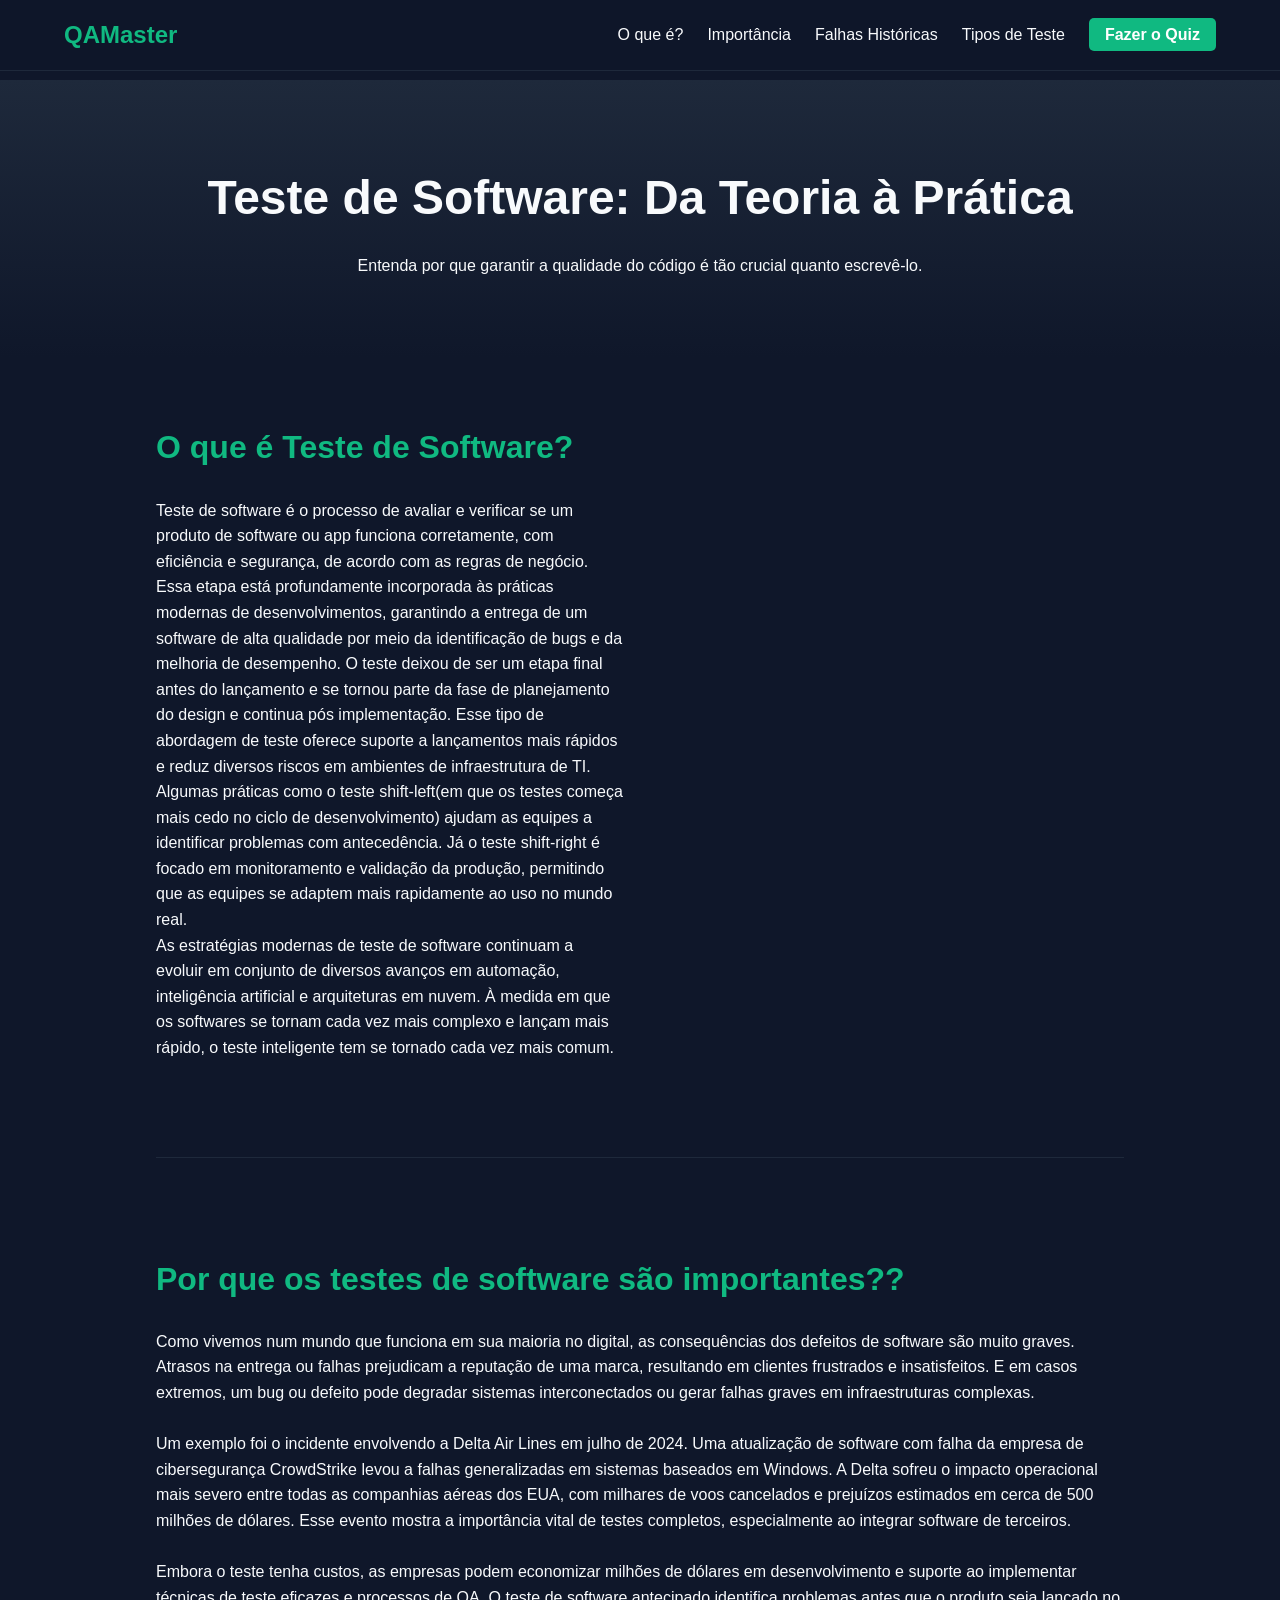
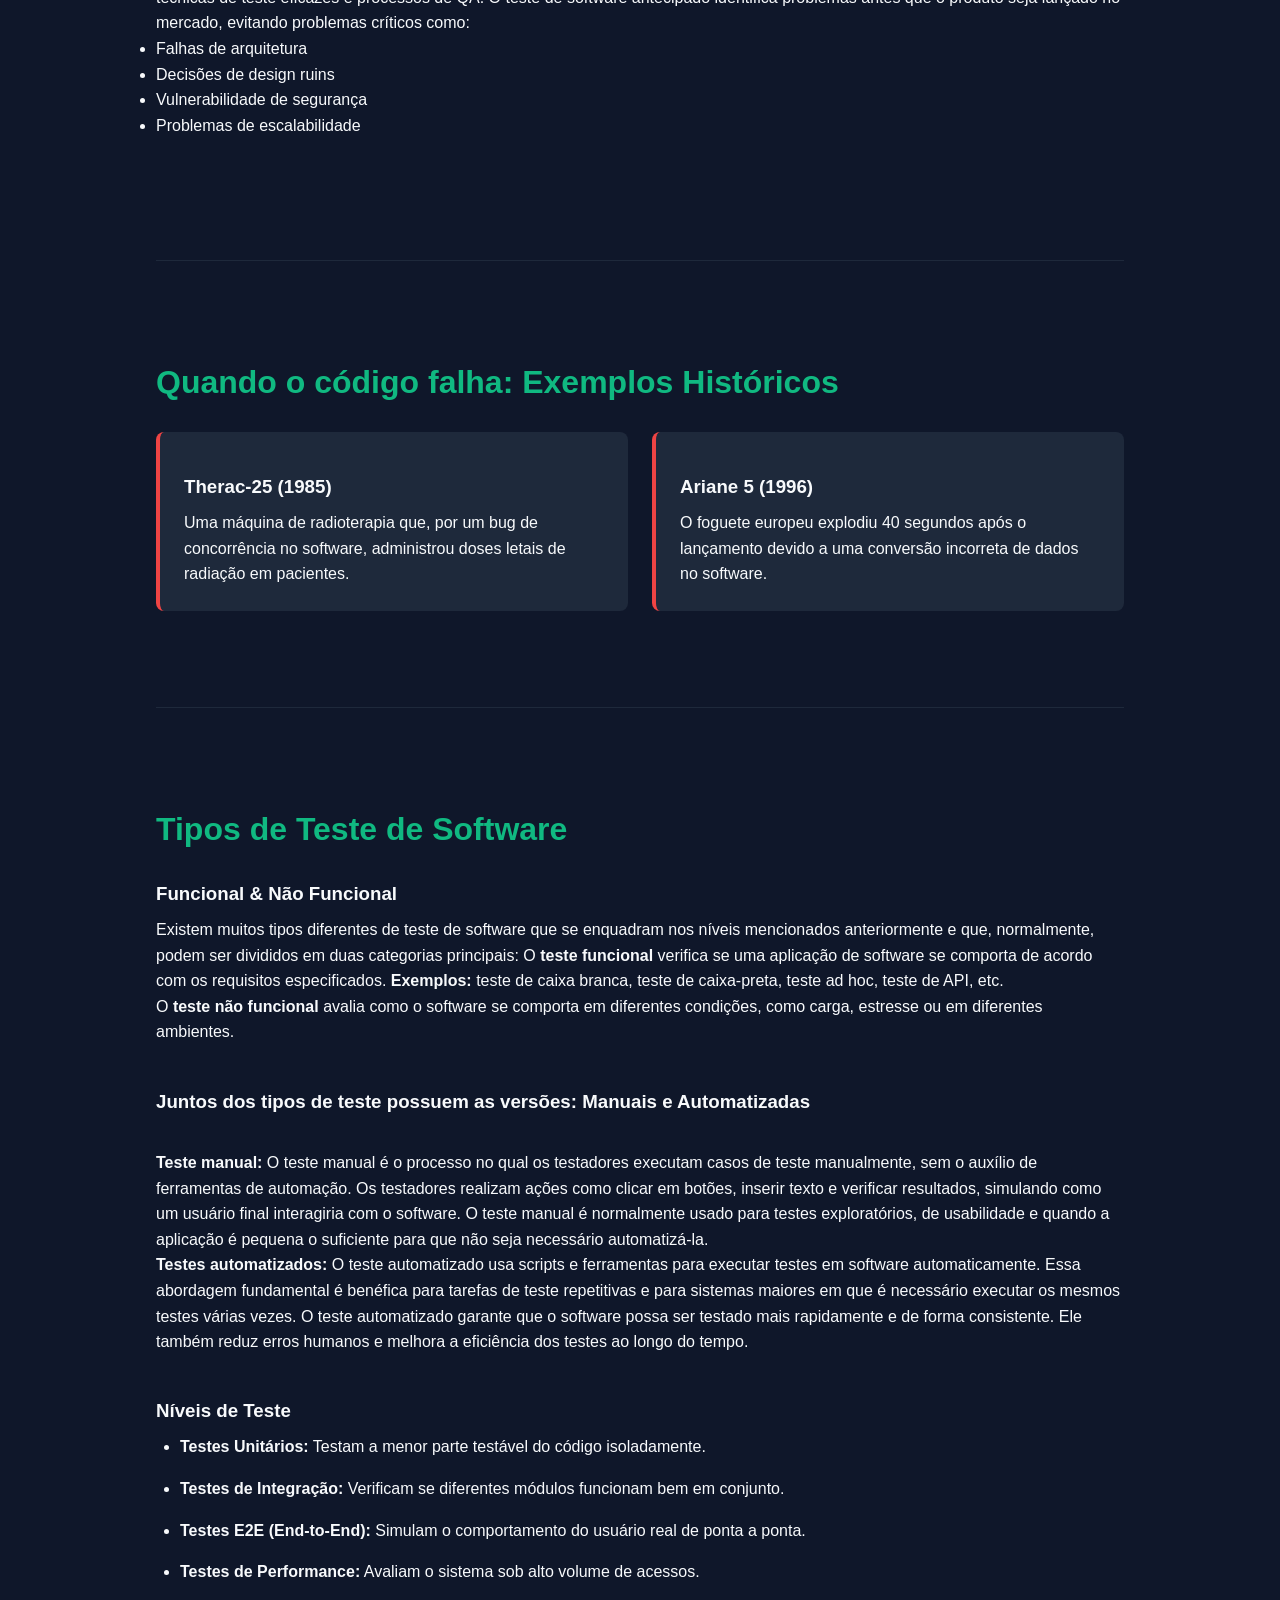
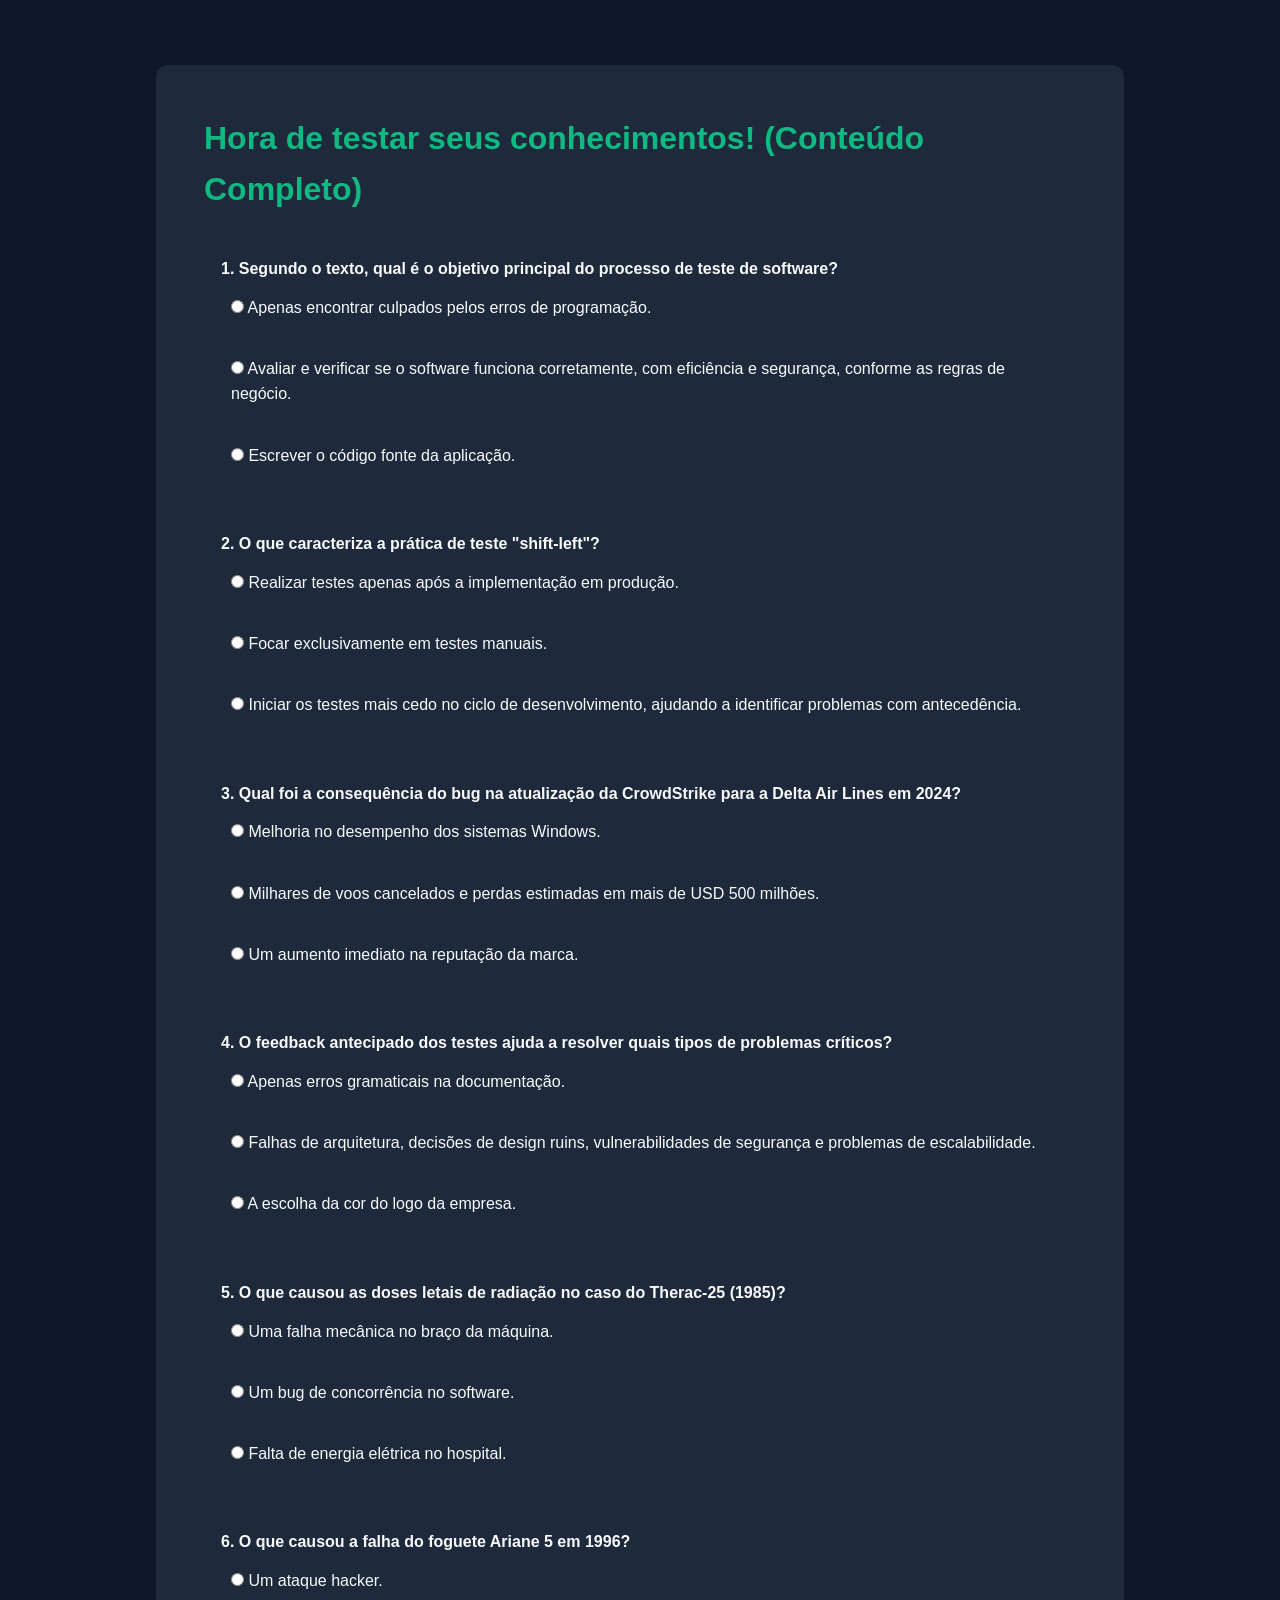
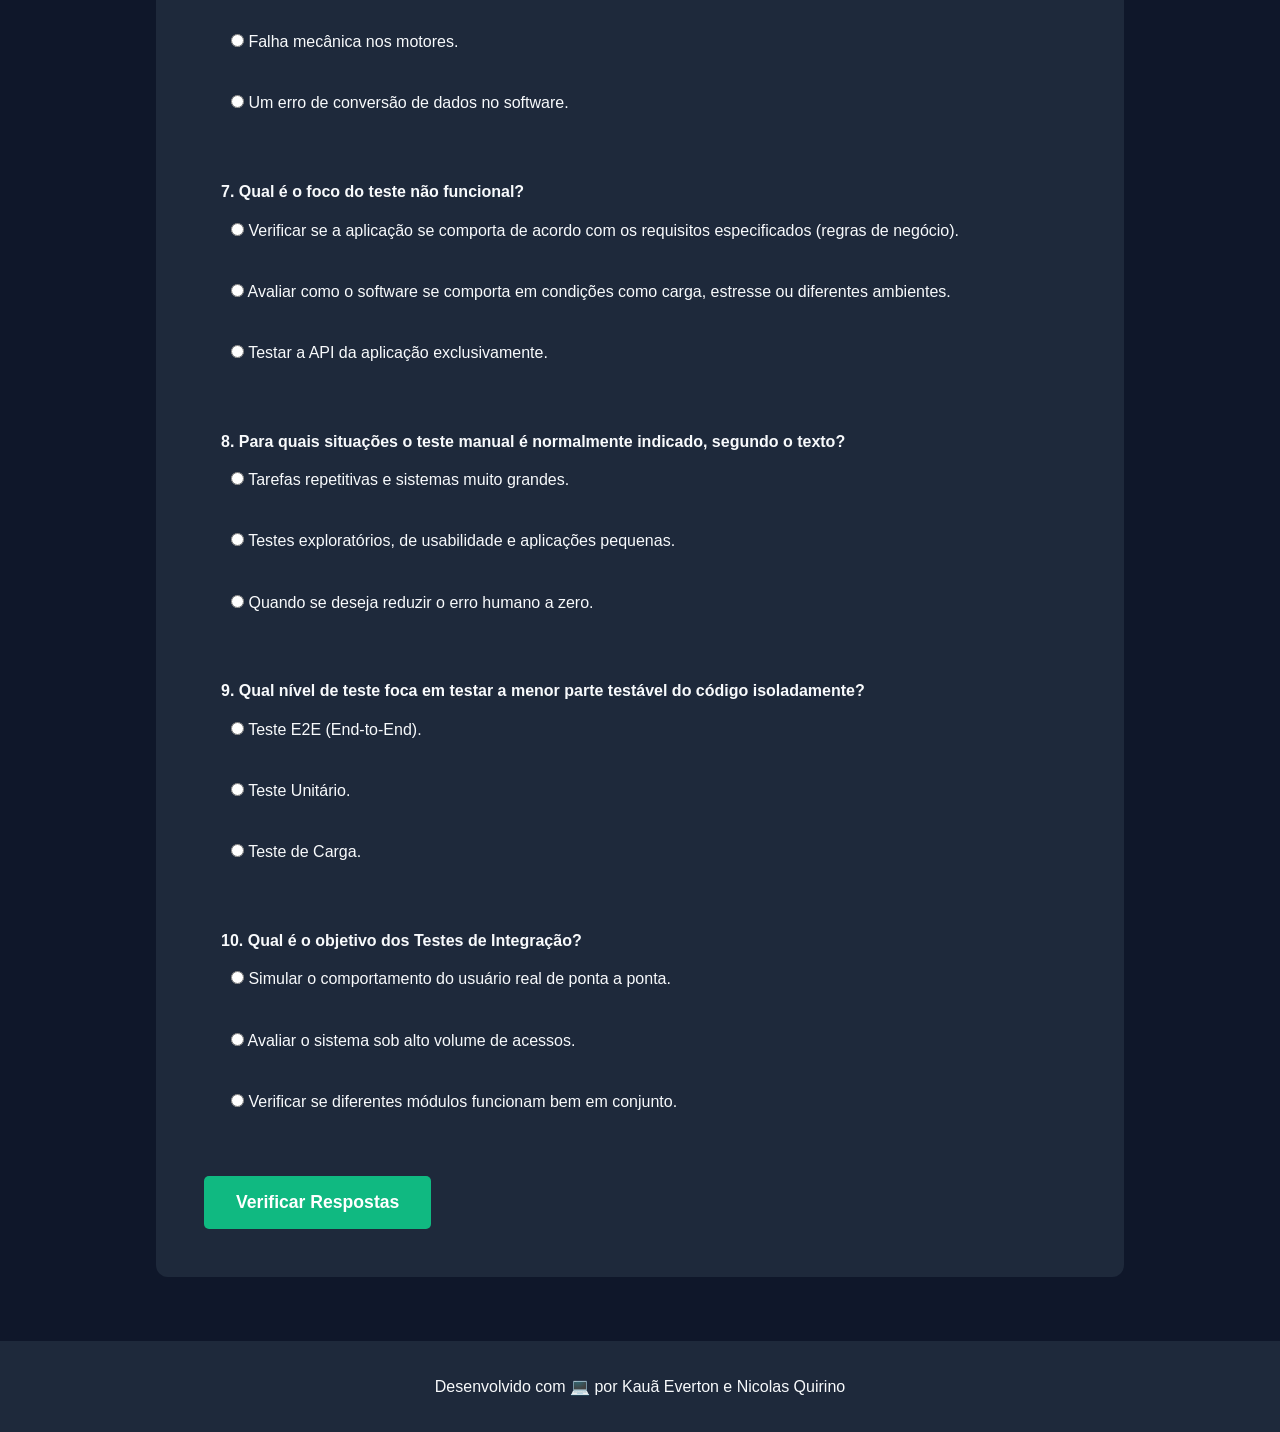
==== index.html @ c1e283a6 "Update Quiz mais perguntas" ====
<!DOCTYPE html>
<html lang="pt-BR">
<head>
    <meta charset="UTF-8">
    <meta name="viewport" content="width=device-width, initial-scale=1.0">
    <title>BugOrNot | O Guia do Teste de Software</title>
    <!-- Importação do CSS com caminho relativo saindo da pasta pages -->
    <link rel="stylesheet" href="/assets/CSS/style.css">
</head>
<body>

    <!-- Container do Header Dinâmico -->
    <div id="header-container"></div>

    <!-- Conteúdo Principal da Página -->
    <main class="container">
        
        <section id="o-que-e" class="content-section">
            <h2>O que é Teste de Software?</h2>
            <div class="split-layout">
                <div class="text-content">
                    
                    <p id="tex-01">Teste de software é o processo de avaliar e verificar se um produto de software ou app funciona corretamente, com eficiência e segurança, de acordo com as regras de negócio.</p>

                    <p>Essa etapa está profundamente incorporada às práticas modernas de desenvolvimentos, garantindo a entrega de um software de alta qualidade por meio da identificação de bugs e da melhoria de desempenho. O teste deixou de ser um etapa final antes do lançamento e se tornou parte da fase de planejamento do design e continua pós implementação. Esse tipo de abordagem de teste oferece suporte a lançamentos mais rápidos e reduz diversos riscos em ambientes de infraestrutura de TI. Algumas práticas como o teste shift-left(em que os testes começa mais cedo no ciclo de desenvolvimento) ajudam as equipes a identificar problemas com antecedência. Já o teste shift-right é focado em monitoramento e validação da produção, permitindo que as equipes se adaptem mais rapidamente ao uso no mundo real.</p>

                    <p>As estratégias modernas de teste de software continuam a evoluir em conjunto de diversos avanços em automação, inteligência artificial e arquiteturas em nuvem. À medida em que os softwares se tornam cada vez mais complexo e lançam mais rápido, o teste inteligente tem se tornado cada vez mais comum.</p>
                </div>
                <div class="video-container">
                    <iframe width="100%" height="315" src="https://www.youtube.com/embed/NnamjfPYuiY?si=nQXIBJLtwQAOxRSI" title="YouTube video player" frameborder="0" allowfullscreen></iframe>
                </div>
            </div>
        </section>

        <hr class="divider">

        <section id="importancia" class="content-section">
            <h2>Por que os testes de software são importantes??</h2>
            <p>Como vivemos num mundo que funciona em sua maioria no digital, as consequências dos defeitos de software são muito graves. Atrasos na entrega ou falhas prejudicam a reputação de uma marca, resultando em clientes frustrados e insatisfeitos. E em casos extremos, um bug ou defeito pode degradar sistemas interconectados ou gerar falhas graves em infraestruturas complexas.</p><br>
            <p>Um exemplo foi o incidente envolvendo a Delta Air Lines em julho de 2024. Uma atualização de software com falha da empresa de cibersegurança CrowdStrike levou a falhas generalizadas em sistemas baseados em Windows. A Delta sofreu o impacto operacional mais severo entre todas as companhias aéreas dos EUA, com milhares de voos cancelados e prejuízos estimados em cerca de 500 milhões de dólares. Esse evento mostra a importância vital de testes completos, especialmente ao integrar software de terceiros.</p><br>
            <p>Embora o teste tenha custos, as empresas podem economizar milhões de dólares em desenvolvimento e suporte ao implementar técnicas de teste eficazes e processos de QA. O teste de software antecipado identifica problemas antes que o produto seja lançado no mercado, evitando problemas críticos como: 
                <ul>
                    <li>Falhas de arquitetura</li>
                    <li>Decisões de design ruins</li>
                    <li>Vulnerabilidade de segurança</li>
                    <li>Problemas de escalabilidade</li>
                </ul>
            </p><br>   
        </section>


        <hr class="divider">

        <section id="exemplos" class="content-section">
            <h2>Quando o código falha: Exemplos Históricos</h2>
            <div class="cards-grid">
                <div class="card">
                    <h3>Therac-25 (1985)</h3>
                    <p>Uma máquina de radioterapia que, por um bug de concorrência no software, administrou doses letais de radiação em pacientes.</p>
                </div>
                <div class="card">
                    <h3>Ariane 5 (1996)</h3>
                    <p>O foguete europeu explodiu 40 segundos após o lançamento devido a uma conversão incorreta de dados no software.</p>
                </div>
            </div>
        </section>

        <hr class="divider">

        <section id="tipos" class="content-section">
            <h2>Tipos de Teste de Software</h2>
            <h3>Funcional & Não Funcional</h3>
            <p>Existem muitos tipos diferentes de teste de software que se enquadram nos níveis mencionados anteriormente e que, normalmente, podem ser divididos em duas categorias principais:
O <strong>teste funcional</strong> verifica se uma aplicação de software se comporta de acordo com os requisitos especificados. <strong>Exemplos:</strong> teste de caixa branca, teste de caixa-preta, teste ad hoc, teste de API, etc.<br>
O <strong>teste não funcional</strong> avalia como o software se comporta em diferentes condições, como carga, estresse ou em diferentes ambientes.</p><br>
<h3>Juntos dos tipos de teste possuem as versões: Manuais e Automatizadas</h3><br>    
<p><strong>Teste manual:</strong>
O teste manual é o processo no qual os testadores executam casos de teste manualmente, sem o auxílio de ferramentas de automação. Os testadores realizam ações como clicar em botões, inserir texto e verificar resultados, simulando como um usuário final interagiria com o software.
O teste manual é normalmente usado para testes exploratórios, de usabilidade e quando a aplicação é pequena o suficiente para que não seja necessário automatizá-la.<br>
<strong>Testes automatizados:</strong>
O teste automatizado usa scripts e ferramentas para executar testes em software automaticamente. Essa abordagem fundamental é benéfica para tarefas de teste repetitivas e para sistemas maiores em que é necessário executar os mesmos testes várias vezes.
O teste automatizado garante que o software possa ser testado mais rapidamente e de forma consistente. Ele também reduz erros humanos e melhora a eficiência dos testes ao longo do tempo.</p><br>
            <ul class="styled-list">
                <h3>Níveis de Teste</h3>
                <li><strong>Testes Unitários:</strong> Testam a menor parte testável do código isoladamente.</li>
                <li><strong>Testes de Integração:</strong> Verificam se diferentes módulos funcionam bem em conjunto.</li>
                <li><strong>Testes E2E (End-to-End):</strong> Simulam o comportamento do usuário real de ponta a ponta.</li>
                <li><strong>Testes de Performance:</strong> Avaliam o sistema sob alto volume de acessos.</li>
            </ul>
        </section>

        <!-- SEÇÃO DO QUIZ -->
        <section id="quiz" class="quiz-section">
            <h2>Hora de testar seus conhecimentos! (Conteúdo Completo)</h2>
            <form id="quiz-form">
                
                <!-- Pergunta 1 -->
                <div class="question" id="q1-container">
                    <p>1. Segundo o texto, qual é o objetivo principal do processo de teste de software?</p>
                    <label><input type="radio" name="q1" value="a"> Apenas encontrar culpados pelos erros de programação.</label><br>
                    <label><input type="radio" name="q1" value="b"> Avaliar e verificar se o software funciona corretamente, com eficiência e segurança, conforme as regras de negócio.</label><br>
                    <label><input type="radio" name="q1" value="c"> Escrever o código fonte da aplicação.</label>
                </div>
                
                <!-- Pergunta 2 -->
                <div class="question" id="q2-container">
                    <p>2. O que caracteriza a prática de teste "shift-left"?</p>
                    <label><input type="radio" name="q2" value="a"> Realizar testes apenas após a implementação em produção.</label><br>
                    <label><input type="radio" name="q2" value="b"> Focar exclusivamente em testes manuais.</label><br>
                    <label><input type="radio" name="q2" value="c"> Iniciar os testes mais cedo no ciclo de desenvolvimento, ajudando a identificar problemas com antecedência.</label>
                </div>

                <!-- Pergunta 3 -->
                <div class="question" id="q3-container">
                    <p>3. Qual foi a consequência do bug na atualização da CrowdStrike para a Delta Air Lines em 2024?</p>
                    <label><input type="radio" name="q3" value="a"> Melhoria no desempenho dos sistemas Windows.</label><br>
                    <label><input type="radio" name="q3" value="b"> Milhares de voos cancelados e perdas estimadas em mais de USD 500 milhões.</label><br>
                    <label><input type="radio" name="q3" value="c"> Um aumento imediato na reputação da marca.</label>
                </div>

                <!-- Pergunta 4 -->
                <div class="question" id="q4-container">
                    <p>4. O feedback antecipado dos testes ajuda a resolver quais tipos de problemas críticos?</p>
                    <label><input type="radio" name="q4" value="a"> Apenas erros gramaticais na documentação.</label><br>
                    <label><input type="radio" name="q4" value="b"> Falhas de arquitetura, decisões de design ruins, vulnerabilidades de segurança e problemas de escalabilidade.</label><br>
                    <label><input type="radio" name="q4" value="c"> A escolha da cor do logo da empresa.</label>
                </div>

                <!-- Pergunta 5 -->
                <div class="question" id="q5-container">
                    <p>5. O que causou as doses letais de radiação no caso do Therac-25 (1985)?</p>
                    <label><input type="radio" name="q5" value="a"> Uma falha mecânica no braço da máquina.</label><br>
                    <label><input type="radio" name="q5" value="b"> Um bug de concorrência no software.</label><br>
                    <label><input type="radio" name="q5" value="c"> Falta de energia elétrica no hospital.</label>
                </div>

                <!-- Pergunta 6 -->
                <div class="question" id="q6-container">
                    <p>6. O que causou a falha do foguete Ariane 5 em 1996?</p>
                    <label><input type="radio" name="q6" value="a"> Um ataque hacker.</label><br>
                    <label><input type="radio" name="q6" value="b"> Falha mecânica nos motores.</label><br>
                    <label><input type="radio" name="q6" value="c"> Um erro de conversão de dados no software.</label>
                </div>

                <!-- Pergunta 7 -->
                <div class="question" id="q7-container">
                    <p>7. Qual é o foco do teste não funcional?</p>
                    <label><input type="radio" name="q7" value="a"> Verificar se a aplicação se comporta de acordo com os requisitos especificados (regras de negócio).</label><br>
                    <label><input type="radio" name="q7" value="b"> Avaliar como o software se comporta em condições como carga, estresse ou diferentes ambientes.</label><br>
                    <label><input type="radio" name="q7" value="c"> Testar a API da aplicação exclusivamente.</label>
                </div>

                <!-- Pergunta 8 -->
                <div class="question" id="q8-container">
                    <p>8. Para quais situações o teste manual é normalmente indicado, segundo o texto?</p>
                    <label><input type="radio" name="q8" value="a"> Tarefas repetitivas e sistemas muito grandes.</label><br>
                    <label><input type="radio" name="q8" value="b"> Testes exploratórios, de usabilidade e aplicações pequenas.</label><br>
                    <label><input type="radio" name="q8" value="c"> Quando se deseja reduzir o erro humano a zero.</label>
                </div>

                <!-- Pergunta 9 -->
                <div class="question" id="q9-container">
                    <p>9. Qual nível de teste foca em testar a menor parte testável do código isoladamente?</p>
                    <label><input type="radio" name="q9" value="a"> Teste E2E (End-to-End).</label><br>
                    <label><input type="radio" name="q9" value="b"> Teste Unitário.</label><br>
                    <label><input type="radio" name="q9" value="c"> Teste de Carga.</label>
                </div>

                <!-- Pergunta 10 -->
                <div class="question" id="q10-container">
                    <p>10. Qual é o objetivo dos Testes de Integração?</p>
                    <label><input type="radio" name="q10" value="a"> Simular o comportamento do usuário real de ponta a ponta.</label><br>
                    <label><input type="radio" name="q10" value="b"> Avaliar o sistema sob alto volume de acessos.</label><br>
                    <label><input type="radio" name="q10" value="c"> Verificar se diferentes módulos funcionam bem em conjunto.</label>
                </div>

                <button type="button" id="submit-quiz" class="btn-submit" onclick="verificarQuiz()">Verificar Respostas</button>
            </form>

            <!-- Área de Resultado Atualizada com botão Jogar de Novo -->
            <div id="resultado-quiz" class="hidden">
                <div id="resultado-texto"></div>
                <button type="button" class="btn-retry" onclick="reiniciarQuiz()">Jogar de Novo 🔁</button>
            </div>
        </section>

    </main>

    <!-- Container do Footer Dinâmico -->
    <div id="footer-container"></div>

    <!-- Importação do JS com caminho relativo saindo da pasta pages -->
    <script src="../assets/JS/script.js"></script>
</body>
</html>
---- assets/CSS/style.css ----
/* Variáveis de Cores (Tema Tech/Dark - Padrão) */
:root {
    --bg-color: #0f172a;
    --text-color: #f8fafc;
    --primary-color: #10b981; /* Verde "Teste Passou" */
    --secondary-color: #1e293b;
    --accent-color: #3b82f6;
    --divider-color: #1e293b;
    --card-border-fail: #ef4444;
    
    /* Cores de Validação do Quiz */
    --quiz-correct-bg: rgba(16, 185, 129, 0.2);
    --quiz-correct-text: #10b981;
    --quiz-wrong-bg: rgba(239, 68, 68, 0.2);
    --quiz-wrong-text: #ef4444;
    --quiz-unselected-correct: #94a3b8; /* Cinza para gabarito */
}

/* Definições para o Modo Claro (Acessibilidade) */
body.light-mode {
    --bg-color: #f1f5f9;
    --text-color: #0f172a;
    --secondary-color: #ffffff;
    --accent-color: #2563eb;
    --divider-color: #e2e8f0;
    
    /* Ajuste leve nas cores de validação para fundo claro */
    --quiz-correct-bg: rgba(16, 185, 129, 0.15);
    --quiz-correct-text: #059669;
    --quiz-wrong-bg: rgba(239, 68, 68, 0.1);
    --quiz-wrong-text: #dc2626;
    --quiz-unselected-correct: #475569;
}

/* Reset Básico e Body (Atualizado para usar variáveis em tudo) */
* {
    margin: 0;
    padding: 0;
    box-sizing: border-box;
    font-family: 'Segoe UI', Tahoma, Geneva, Verdana, sans-serif;
    transition: background-color 0.3s ease, color 0.3s ease; /* Transição suave de tema */
}

body {
    background-color: var(--bg-color);
    color: var(--text-color);
    line-height: 1.6;
}

/* Botão de Alternar Tema (Fixo no canto) */
.btn-theme-toggle {
    position: fixed;
    top: 90px; /* Abaixo da navbar */
    right: 20px;
    z-index: 1001;
    padding: 8px 16px;
    background-color: var(--secondary-color);
    color: var(--text-color);
    border: 1px solid var(--accent-color);
    border-radius: 20px;
    cursor: pointer;
    font-weight: bold;
    box-shadow: 0 2px 5px rgba(0,0,0,0.2);
}

.btn-theme-toggle:hover {
    background-color: var(--accent-color);
    color: #ffffff;
}

/* Navegação (Atualizado) */
.navbar {
    display: flex;
    justify-content: space-between;
    align-items: center;
    padding: 1rem 5%;
    background-color: rgba(15, 23, 42, 0.9); /* Manter semi-transparente escuro */
    position: fixed;
    width: 100%;
    top: 0;
    backdrop-filter: blur(10px);
    z-index: 1000;
    border-bottom: 1px solid var(--divider-color);
}

/* Ajuste navbar no modo claro para legibilidade */
body.light-mode .navbar {
    background-color: rgba(241, 245, 249, 0.9);
}

.logo {
    font-size: 1.5rem;
    font-weight: bold;
    color: var(--primary-color);
}

.nav-links {
    list-style: none;
    display: flex;
    gap: 1.5rem;
    align-items: center;
}

.nav-links a {
    color: var(--text-color);
    text-decoration: none;
    transition: color 0.3s;
}

.nav-links a:hover {
    color: var(--primary-color);
}

.btn-quiz {
    background-color: var(--primary-color);
    padding: 0.5rem 1rem;
    border-radius: 5px;
    color: #fff !important;
    font-weight: bold;
}

/* Hero Section */
.hero {
    margin-top: 80px;
    text-align: center;
    padding: 5rem 1rem;
    background: linear-gradient(180deg, var(--secondary-color) 0%, var(--bg-color) 100%);
}

.hero h1 {
    font-size: 3rem;
    margin-bottom: 1rem;
}

/* Estrutura Principal */
.container {
    max-width: 1000px;
    margin: 0 auto;
    padding: 0 1rem;
}

.content-section {
    padding: 4rem 0;
    scroll-margin-top: 80px; 
}

h2 {
    color: var(--primary-color);
    margin-bottom: 1.5rem;
    font-size: 2rem;
}

h3 {
    margin-top: 1rem;
    margin-bottom: 0.5rem;
}

/* Layout Texto + Vídeo */
.split-layout {
    display: flex;
    gap: 2rem;
    align-items: center;
}

@media (max-width: 768px) {
    .split-layout {
        flex-direction: column;
    }
}

.text-content, .video-container {
    flex: 1;
    width: 100%;
}

.divider {
    border: 0;
    height: 1px;
    background: var(--divider-color);
    margin: 2rem 0;
}

/* Grid de Cards */
.cards-grid {
    display: grid;
    grid-template-columns: repeat(auto-fit, minmax(300px, 1fr));
    gap: 1.5rem;
}

.card {
    background-color: var(--secondary-color);
    padding: 1.5rem;
    border-radius: 8px;
    border-left: 4px solid var(--card-border-fail);
}

.card h3 {
    margin-bottom: 0.5rem;
}

/* Lista Estilizada */
.styled-list li {
    margin-bottom: 1rem;
    margin-left: 1.5rem;
}

/* Seção de Quiz */
.quiz-section {
    background-color: var(--secondary-color);
    padding: 3rem;
    border-radius: 12px;
    margin-bottom: 4rem;
}

.question {
    margin-bottom: 1.5rem;
    padding: 1rem;
    border-radius: 8px;
    border: 1px solid transparent;
}

.question p {
    font-weight: bold;
    margin-bottom: 0.5rem;
}

/* Estilização dos Labels (opções) para feedback visual */
.question label {
    display: block;
    padding: 5px 10px;
    border-radius: 4px;
    cursor: pointer;
}

/* Classes de feedback aplicadas via JS */
.is-correct {
    background-color: var(--quiz-correct-bg);
    color: var(--quiz-correct-text);
    font-weight: bold;
}

.is-wrong {
    background-color: var(--quiz-wrong-bg);
    color: var(--quiz-wrong-text);
    text-decoration: line-through;
}

/* A alternativa que era correta mas não foi marcada fica cinza */
.was-correct {
    color: var(--quiz-unselected-correct);
    border: 1px dashed var(--quiz-unselected-correct);
}

/* Inputs desabilitados pós envio */
#quiz-form.submetido input[type="radio"] {
    cursor: not-allowed;
}

.btn-submit, .btn-retry {
    color: #fff;
    border: none;
    padding: 1rem 2rem;
    font-size: 1.1rem;
    border-radius: 5px;
    cursor: pointer;
    margin-top: 1rem;
    transition: background 0.3s;
    font-weight: bold;
}

.btn-submit {
    background-color: var(--primary-color);
}

.btn-submit:hover {
    background-color: #059669;
}

.btn-submit:disabled {
    background-color: #94a3b8;
    cursor: not-allowed;
}

#resultado-quiz {
    margin-top: 2rem;
    padding: 2rem;
    border-radius: 8px;
    background-color: var(--bg-color);
    border: 2px solid var(--accent-color);
    text-align: center;
}

#resultado-texto h3 {
    font-size: 1.5rem;
    margin-bottom: 1rem;
}

.btn-retry {
    background-color: var(--accent-color);
}

.btn-retry:hover {
    background-color: #2563eb;
}

/* Utilitários */
.hidden {
    display: none !important;
}

footer {
    text-align: center;
    padding: 2rem;
    background-color: var(--secondary-color);
    border-top: 1px solid var(--divider-color);
}
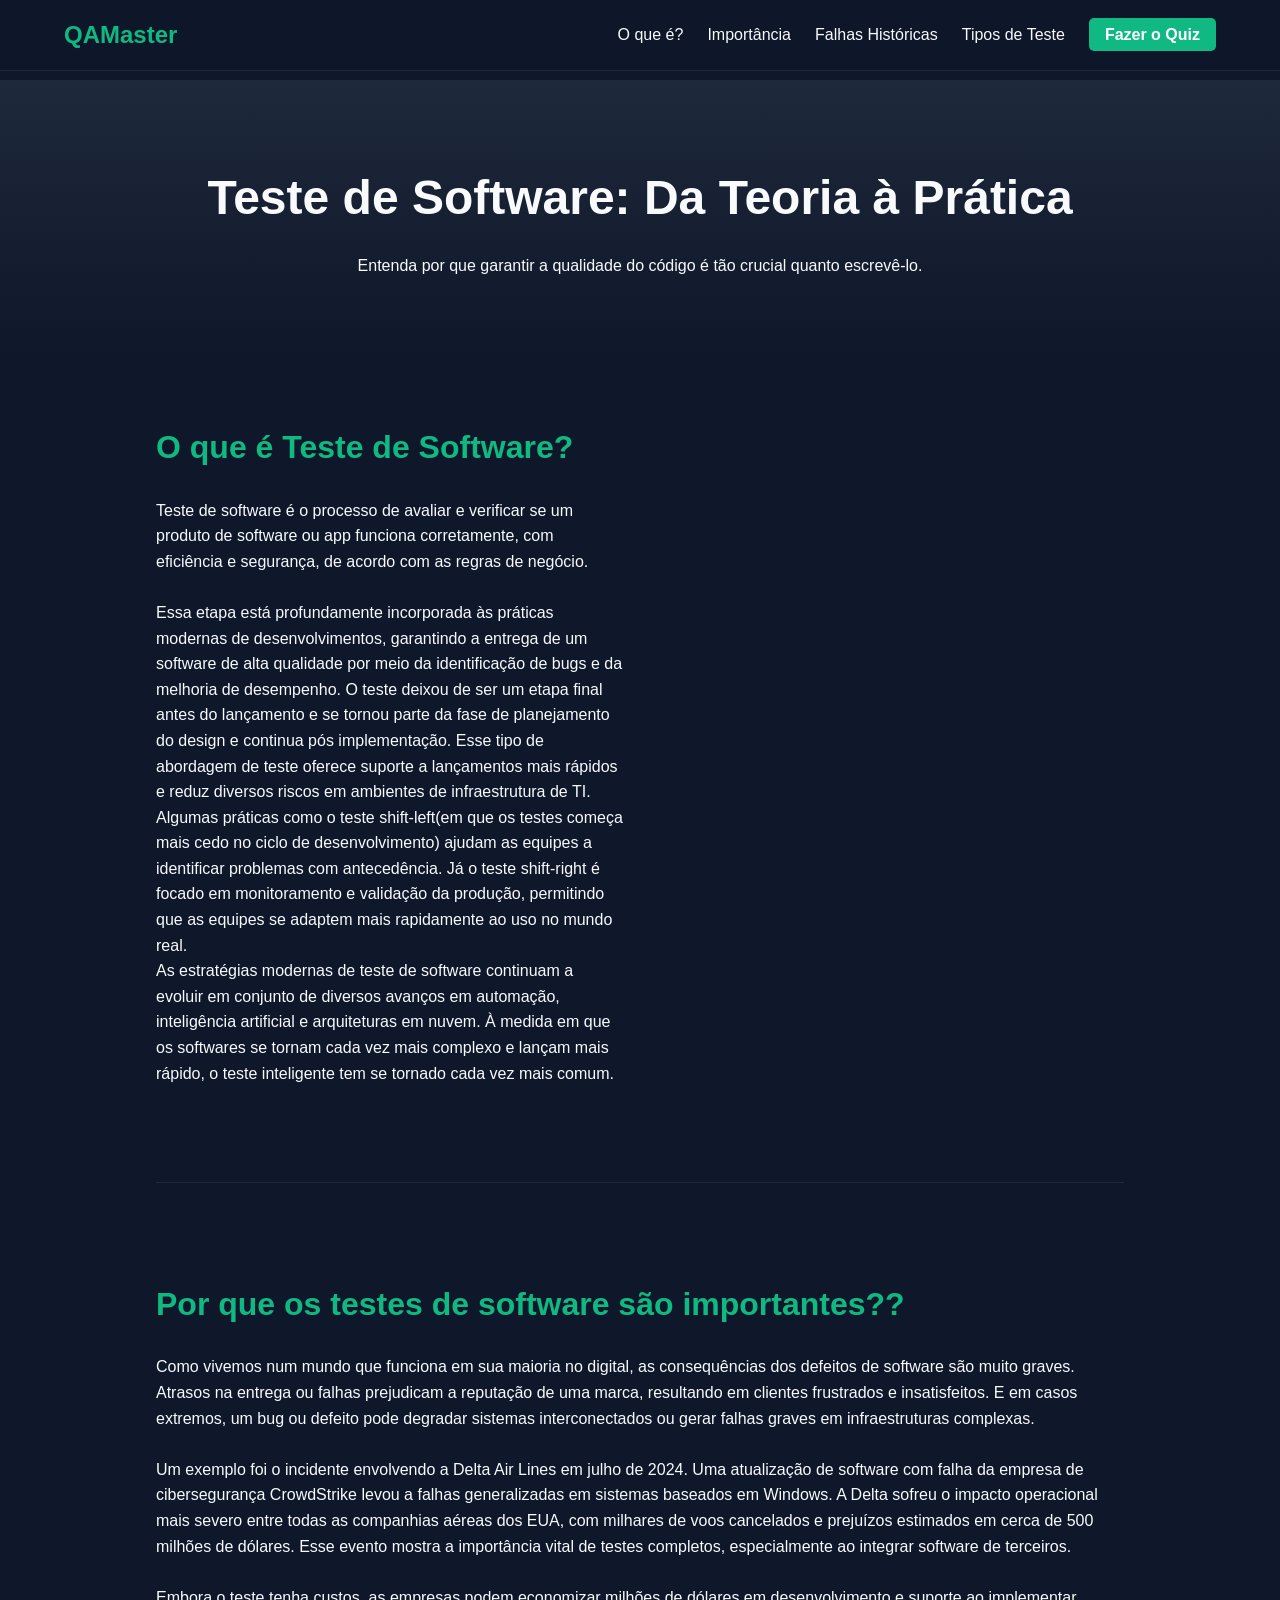
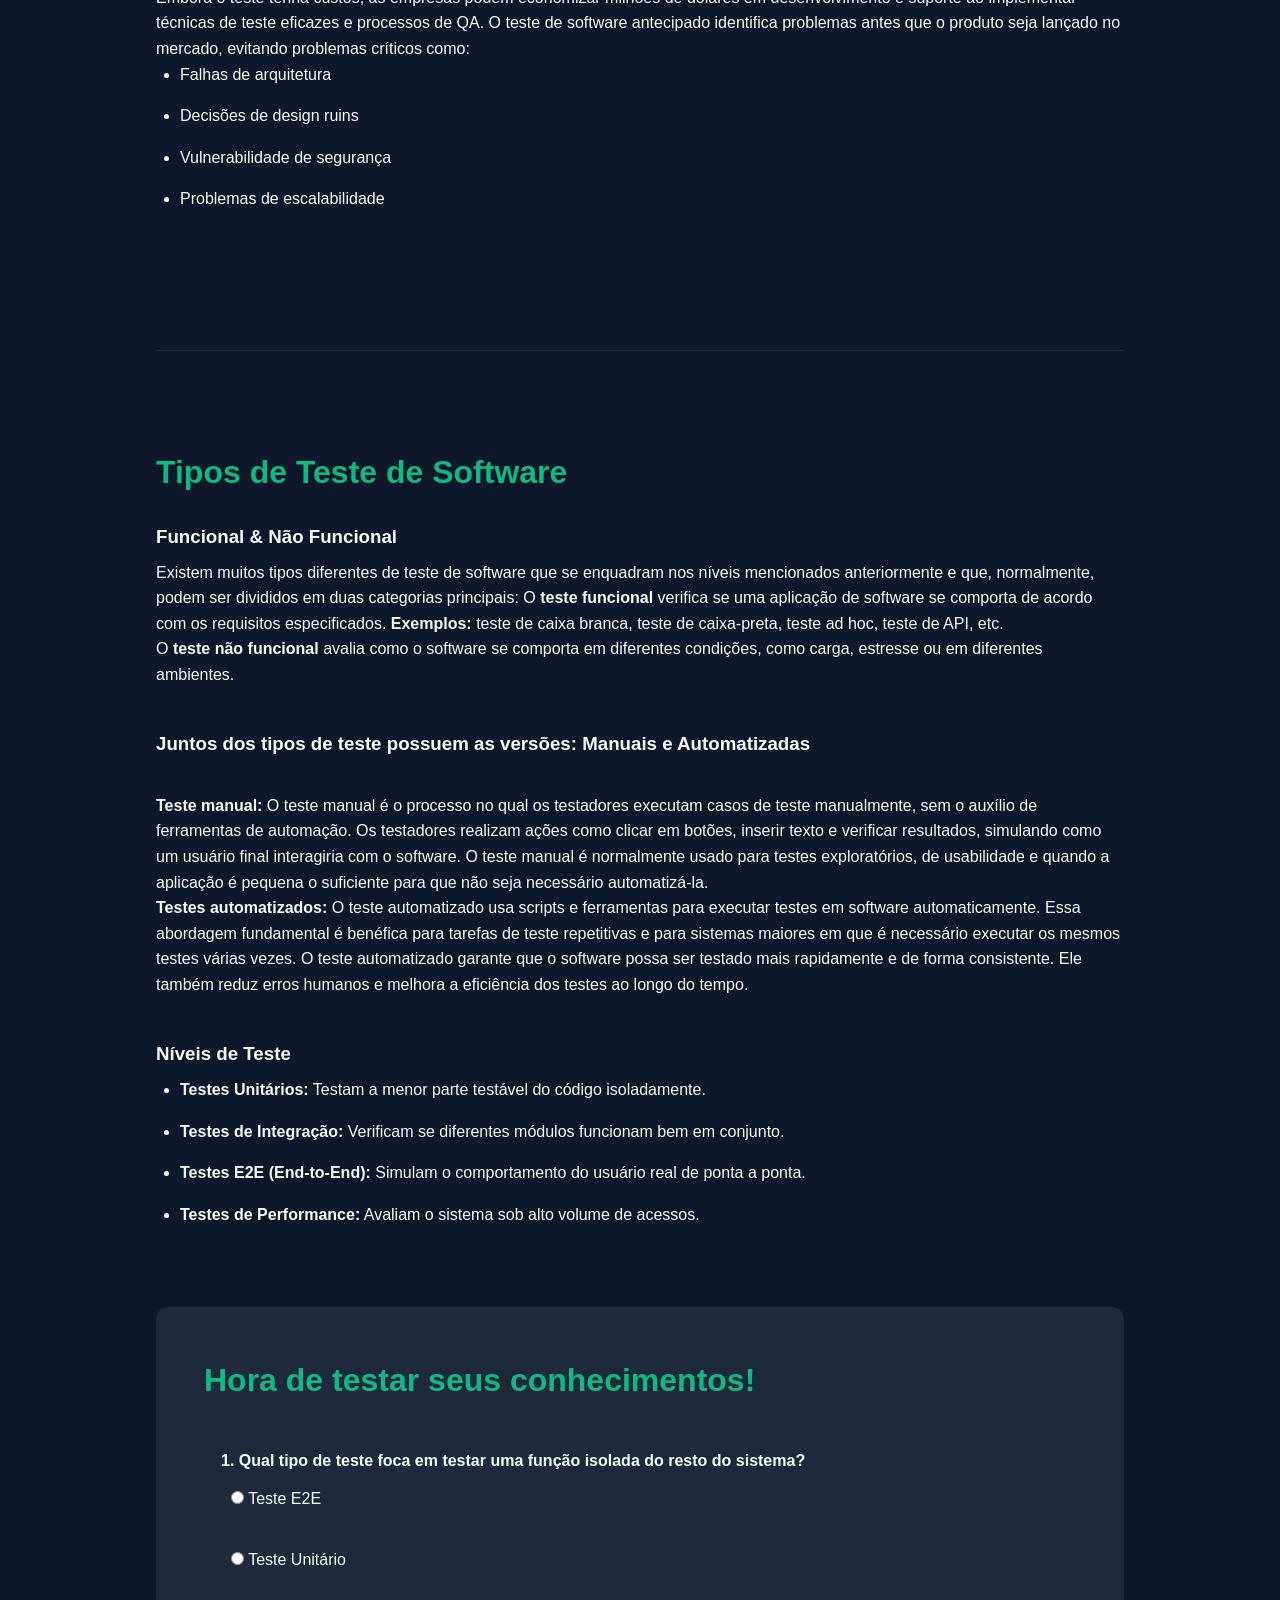
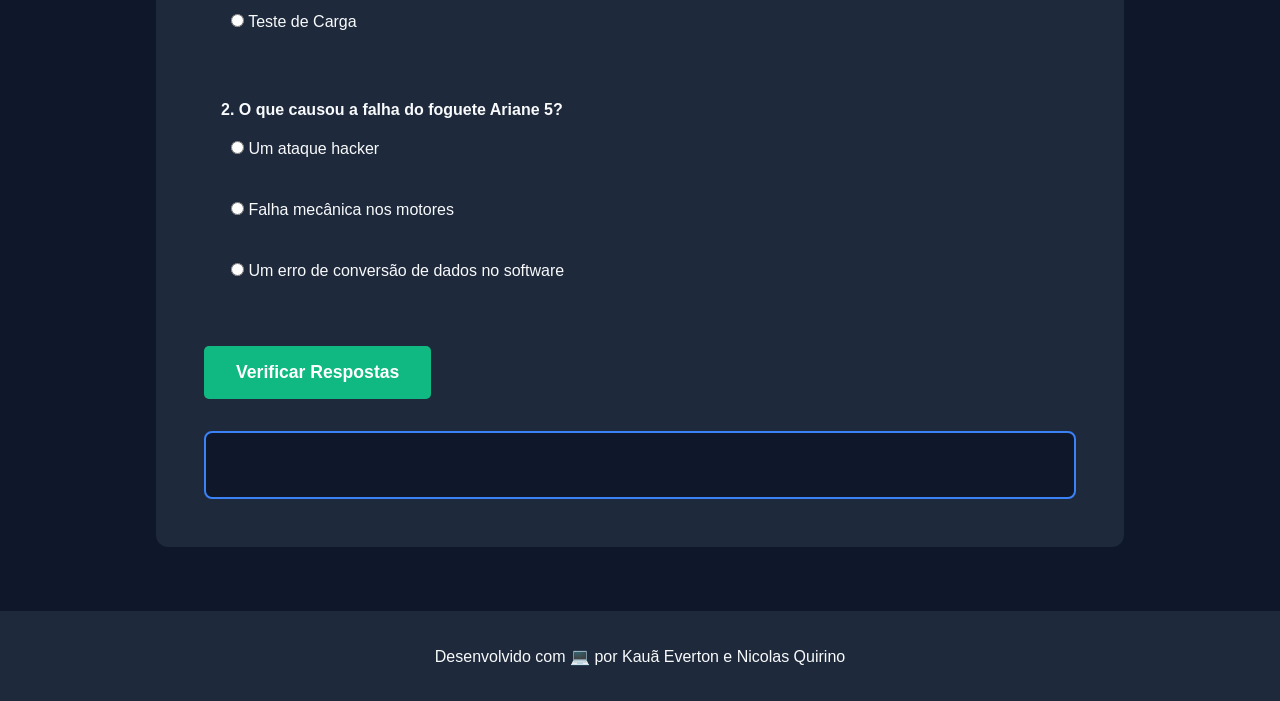
==== commit e8aa6dbc: "Update index.html" ====
--- a/index.html
+++ b/index.html
@@ -20,7 +20,7 @@
             <div class="split-layout">
                 <div class="text-content">
                     
-                    <p id="tex-01">Teste de software é o processo de avaliar e verificar se um produto de software ou app funciona corretamente, com eficiência e segurança, de acordo com as regras de negócio.</p>
+                    <p id="tex-01">Teste de software é o processo de avaliar e verificar se um produto de software ou app funciona corretamente, com eficiência e segurança, de acordo com as regras de negócio.</p><br>
 
                     <p>Essa etapa está profundamente incorporada às práticas modernas de desenvolvimentos, garantindo a entrega de um software de alta qualidade por meio da identificação de bugs e da melhoria de desempenho. O teste deixou de ser um etapa final antes do lançamento e se tornou parte da fase de planejamento do design e continua pós implementação. Esse tipo de abordagem de teste oferece suporte a lançamentos mais rápidos e reduz diversos riscos em ambientes de infraestrutura de TI. Algumas práticas como o teste shift-left(em que os testes começa mais cedo no ciclo de desenvolvimento) ajudam as equipes a identificar problemas com antecedência. Já o teste shift-right é focado em monitoramento e validação da produção, permitindo que as equipes se adaptem mais rapidamente ao uso no mundo real.</p>
 
@@ -38,31 +38,14 @@
             <h2>Por que os testes de software são importantes??</h2>
             <p>Como vivemos num mundo que funciona em sua maioria no digital, as consequências dos defeitos de software são muito graves. Atrasos na entrega ou falhas prejudicam a reputação de uma marca, resultando em clientes frustrados e insatisfeitos. E em casos extremos, um bug ou defeito pode degradar sistemas interconectados ou gerar falhas graves em infraestruturas complexas.</p><br>
             <p>Um exemplo foi o incidente envolvendo a Delta Air Lines em julho de 2024. Uma atualização de software com falha da empresa de cibersegurança CrowdStrike levou a falhas generalizadas em sistemas baseados em Windows. A Delta sofreu o impacto operacional mais severo entre todas as companhias aéreas dos EUA, com milhares de voos cancelados e prejuízos estimados em cerca de 500 milhões de dólares. Esse evento mostra a importância vital de testes completos, especialmente ao integrar software de terceiros.</p><br>
-            <p>Embora o teste tenha custos, as empresas podem economizar milhões de dólares em desenvolvimento e suporte ao implementar técnicas de teste eficazes e processos de QA. O teste de software antecipado identifica problemas antes que o produto seja lançado no mercado, evitando problemas críticos como: 
-                <ul>
+            <p>Embora o teste tenha custos, as empresas podem economizar milhões de dólares em desenvolvimento e suporte ao implementar técnicas de teste eficazes e processos de QA. O teste de software antecipado identifica problemas antes que o produto seja lançado no mercado, evitando problemas críticos como:
+                <ul class="styled-list">
                     <li>Falhas de arquitetura</li>
                     <li>Decisões de design ruins</li>
                     <li>Vulnerabilidade de segurança</li>
                     <li>Problemas de escalabilidade</li>
                 </ul>
             </p><br>   
-        </section>
-
-
-        <hr class="divider">
-
-        <section id="exemplos" class="content-section">
-            <h2>Quando o código falha: Exemplos Históricos</h2>
-            <div class="cards-grid">
-                <div class="card">
-                    <h3>Therac-25 (1985)</h3>
-                    <p>Uma máquina de radioterapia que, por um bug de concorrência no software, administrou doses letais de radiação em pacientes.</p>
-                </div>
-                <div class="card">
-                    <h3>Ariane 5 (1996)</h3>
-                    <p>O foguete europeu explodiu 40 segundos após o lançamento devido a uma conversão incorreta de dados no software.</p>
-                </div>
-            </div>
         </section>
 
         <hr class="divider">
@@ -89,99 +72,26 @@
             </ul>
         </section>
 
-        <!-- SEÇÃO DO QUIZ -->
         <section id="quiz" class="quiz-section">
-            <h2>Hora de testar seus conhecimentos! (Conteúdo Completo)</h2>
+            <h2>Hora de testar seus conhecimentos!</h2>
             <form id="quiz-form">
-                
-                <!-- Pergunta 1 -->
-                <div class="question" id="q1-container">
-                    <p>1. Segundo o texto, qual é o objetivo principal do processo de teste de software?</p>
-                    <label><input type="radio" name="q1" value="a"> Apenas encontrar culpados pelos erros de programação.</label><br>
-                    <label><input type="radio" name="q1" value="b"> Avaliar e verificar se o software funciona corretamente, com eficiência e segurança, conforme as regras de negócio.</label><br>
-                    <label><input type="radio" name="q1" value="c"> Escrever o código fonte da aplicação.</label>
+                <div class="question">
+                    <p>1. Qual tipo de teste foca em testar uma função isolada do resto do sistema?</p>
+                    <label><input type="radio" name="q1" value="a"> Teste E2E</label><br>
+                    <label><input type="radio" name="q1" value="b"> Teste Unitário</label><br>
+                    <label><input type="radio" name="q1" value="c"> Teste de Carga</label>
                 </div>
                 
-                <!-- Pergunta 2 -->
-                <div class="question" id="q2-container">
-                    <p>2. O que caracteriza a prática de teste "shift-left"?</p>
-                    <label><input type="radio" name="q2" value="a"> Realizar testes apenas após a implementação em produção.</label><br>
-                    <label><input type="radio" name="q2" value="b"> Focar exclusivamente em testes manuais.</label><br>
-                    <label><input type="radio" name="q2" value="c"> Iniciar os testes mais cedo no ciclo de desenvolvimento, ajudando a identificar problemas com antecedência.</label>
+                <div class="question">
+                    <p>2. O que causou a falha do foguete Ariane 5?</p>
+                    <label><input type="radio" name="q2" value="a"> Um ataque hacker</label><br>
+                    <label><input type="radio" name="q2" value="b"> Falha mecânica nos motores</label><br>
+                    <label><input type="radio" name="q2" value="c"> Um erro de conversão de dados no software</label>
                 </div>
 
-                <!-- Pergunta 3 -->
-                <div class="question" id="q3-container">
-                    <p>3. Qual foi a consequência do bug na atualização da CrowdStrike para a Delta Air Lines em 2024?</p>
-                    <label><input type="radio" name="q3" value="a"> Melhoria no desempenho dos sistemas Windows.</label><br>
-                    <label><input type="radio" name="q3" value="b"> Milhares de voos cancelados e perdas estimadas em mais de USD 500 milhões.</label><br>
-                    <label><input type="radio" name="q3" value="c"> Um aumento imediato na reputação da marca.</label>
-                </div>
-
-                <!-- Pergunta 4 -->
-                <div class="question" id="q4-container">
-                    <p>4. O feedback antecipado dos testes ajuda a resolver quais tipos de problemas críticos?</p>
-                    <label><input type="radio" name="q4" value="a"> Apenas erros gramaticais na documentação.</label><br>
-                    <label><input type="radio" name="q4" value="b"> Falhas de arquitetura, decisões de design ruins, vulnerabilidades de segurança e problemas de escalabilidade.</label><br>
-                    <label><input type="radio" name="q4" value="c"> A escolha da cor do logo da empresa.</label>
-                </div>
-
-                <!-- Pergunta 5 -->
-                <div class="question" id="q5-container">
-                    <p>5. O que causou as doses letais de radiação no caso do Therac-25 (1985)?</p>
-                    <label><input type="radio" name="q5" value="a"> Uma falha mecânica no braço da máquina.</label><br>
-                    <label><input type="radio" name="q5" value="b"> Um bug de concorrência no software.</label><br>
-                    <label><input type="radio" name="q5" value="c"> Falta de energia elétrica no hospital.</label>
-                </div>
-
-                <!-- Pergunta 6 -->
-                <div class="question" id="q6-container">
-                    <p>6. O que causou a falha do foguete Ariane 5 em 1996?</p>
-                    <label><input type="radio" name="q6" value="a"> Um ataque hacker.</label><br>
-                    <label><input type="radio" name="q6" value="b"> Falha mecânica nos motores.</label><br>
-                    <label><input type="radio" name="q6" value="c"> Um erro de conversão de dados no software.</label>
-                </div>
-
-                <!-- Pergunta 7 -->
-                <div class="question" id="q7-container">
-                    <p>7. Qual é o foco do teste não funcional?</p>
-                    <label><input type="radio" name="q7" value="a"> Verificar se a aplicação se comporta de acordo com os requisitos especificados (regras de negócio).</label><br>
-                    <label><input type="radio" name="q7" value="b"> Avaliar como o software se comporta em condições como carga, estresse ou diferentes ambientes.</label><br>
-                    <label><input type="radio" name="q7" value="c"> Testar a API da aplicação exclusivamente.</label>
-                </div>
-
-                <!-- Pergunta 8 -->
-                <div class="question" id="q8-container">
-                    <p>8. Para quais situações o teste manual é normalmente indicado, segundo o texto?</p>
-                    <label><input type="radio" name="q8" value="a"> Tarefas repetitivas e sistemas muito grandes.</label><br>
-                    <label><input type="radio" name="q8" value="b"> Testes exploratórios, de usabilidade e aplicações pequenas.</label><br>
-                    <label><input type="radio" name="q8" value="c"> Quando se deseja reduzir o erro humano a zero.</label>
-                </div>
-
-                <!-- Pergunta 9 -->
-                <div class="question" id="q9-container">
-                    <p>9. Qual nível de teste foca em testar a menor parte testável do código isoladamente?</p>
-                    <label><input type="radio" name="q9" value="a"> Teste E2E (End-to-End).</label><br>
-                    <label><input type="radio" name="q9" value="b"> Teste Unitário.</label><br>
-                    <label><input type="radio" name="q9" value="c"> Teste de Carga.</label>
-                </div>
-
-                <!-- Pergunta 10 -->
-                <div class="question" id="q10-container">
-                    <p>10. Qual é o objetivo dos Testes de Integração?</p>
-                    <label><input type="radio" name="q10" value="a"> Simular o comportamento do usuário real de ponta a ponta.</label><br>
-                    <label><input type="radio" name="q10" value="b"> Avaliar o sistema sob alto volume de acessos.</label><br>
-                    <label><input type="radio" name="q10" value="c"> Verificar se diferentes módulos funcionam bem em conjunto.</label>
-                </div>
-
-                <button type="button" id="submit-quiz" class="btn-submit" onclick="verificarQuiz()">Verificar Respostas</button>
+                <button type="button" class="btn-submit" onclick="verificarQuiz()">Verificar Respostas</button>
             </form>
-
-            <!-- Área de Resultado Atualizada com botão Jogar de Novo -->
-            <div id="resultado-quiz" class="hidden">
-                <div id="resultado-texto"></div>
-                <button type="button" class="btn-retry" onclick="reiniciarQuiz()">Jogar de Novo 🔁</button>
-            </div>
+            <div id="resultado-quiz"></div>
         </section>
 
     </main>
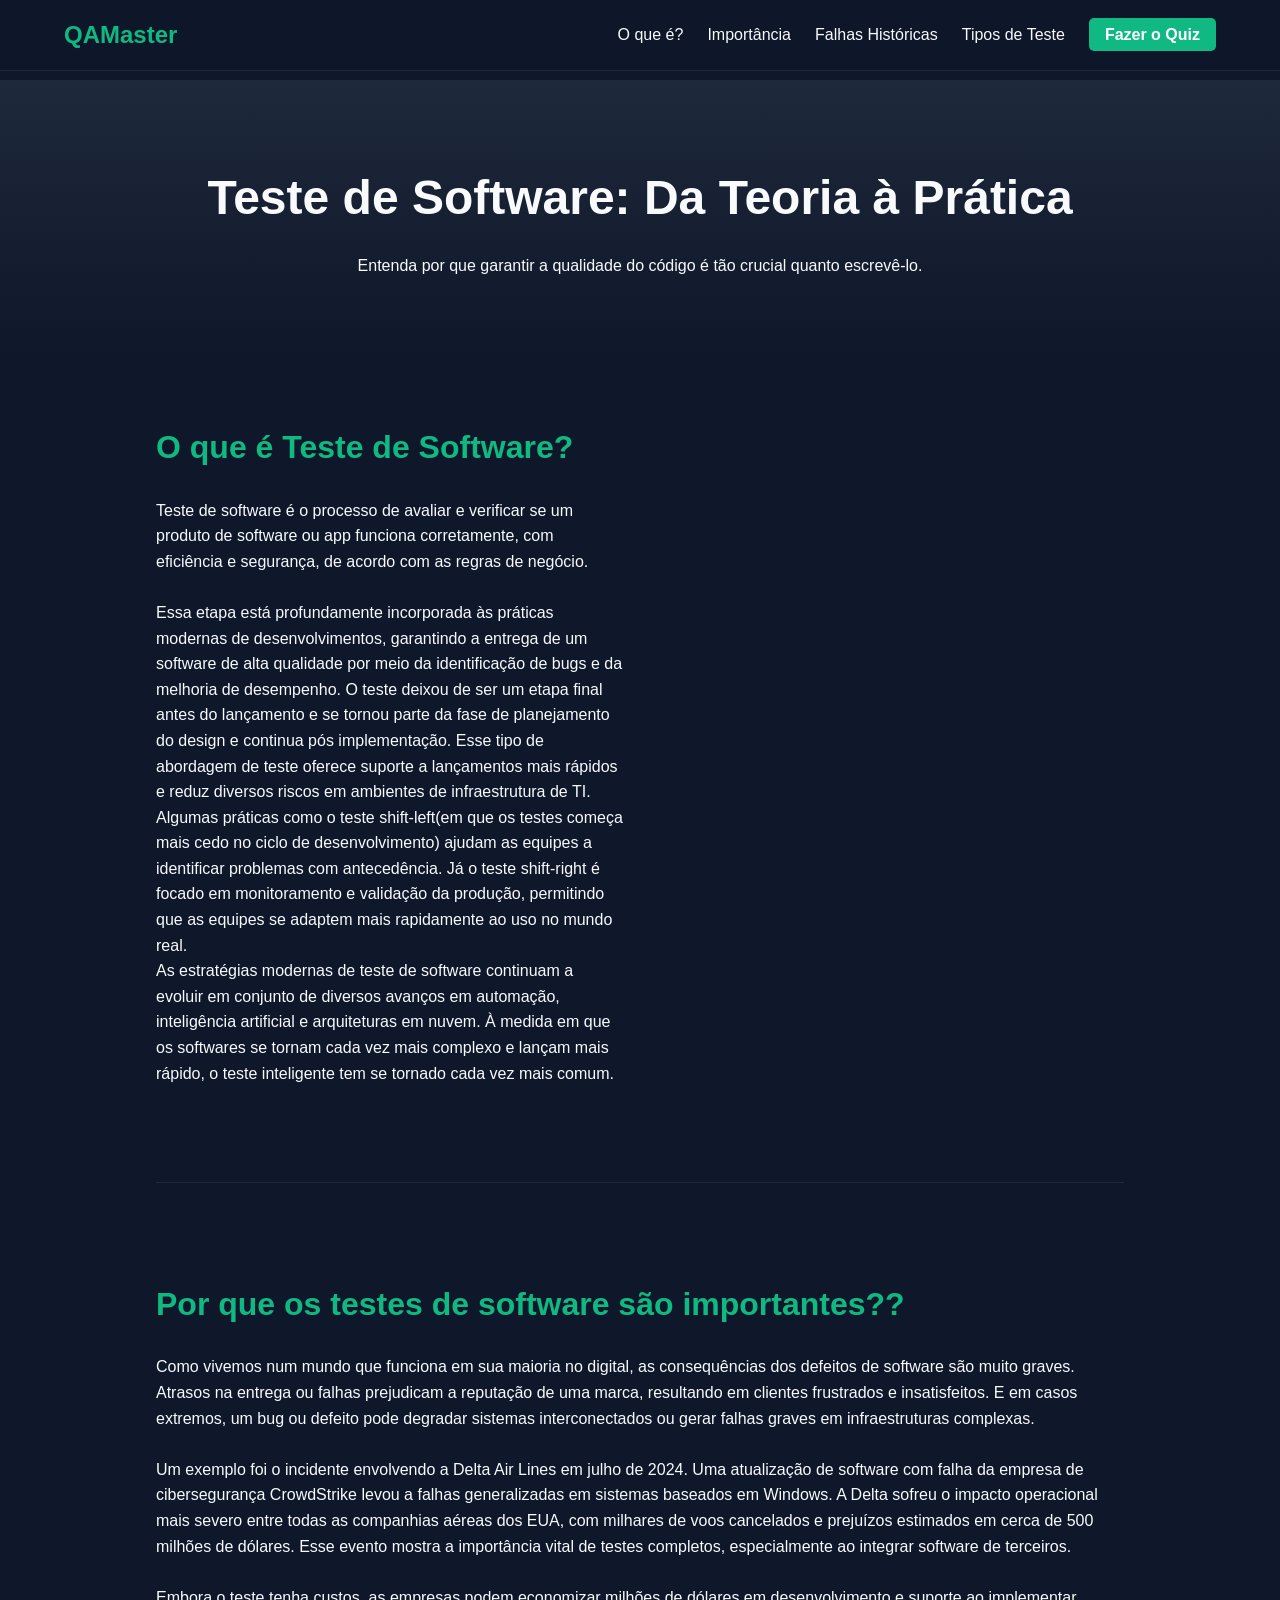
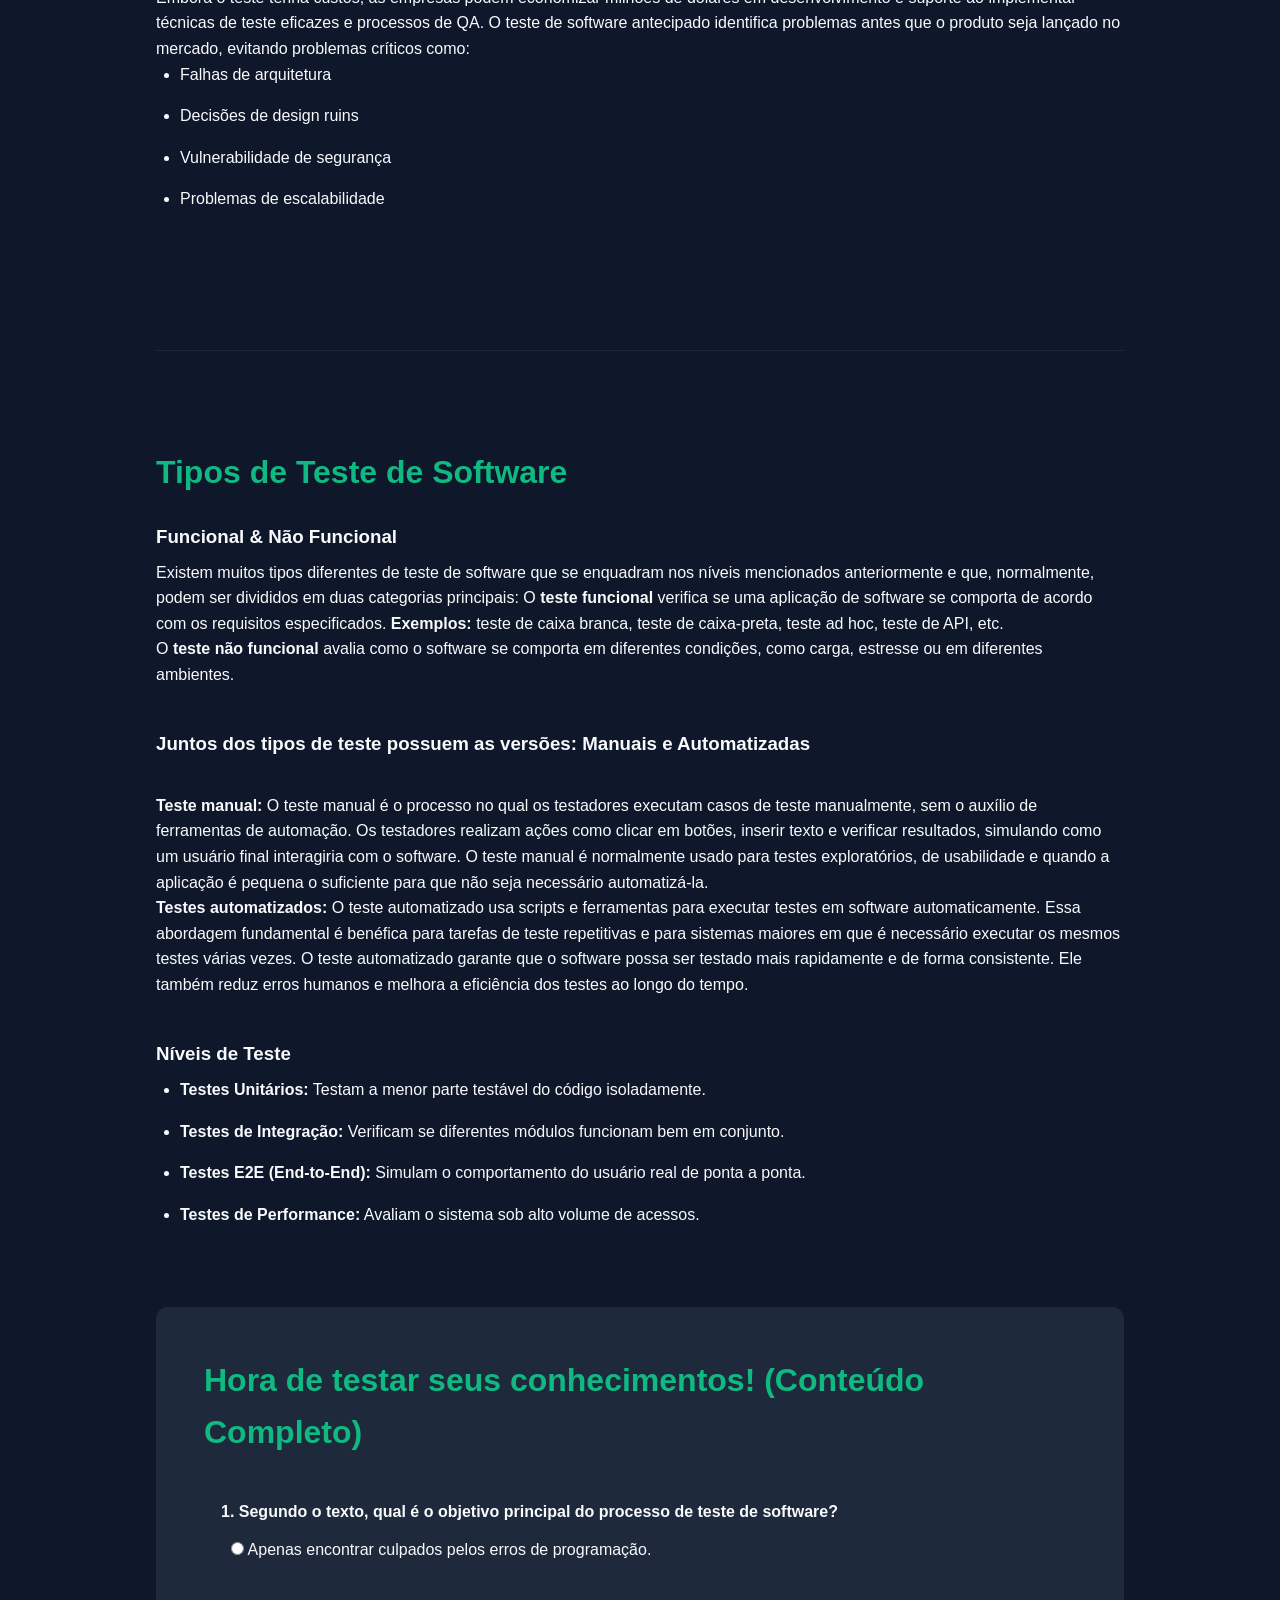
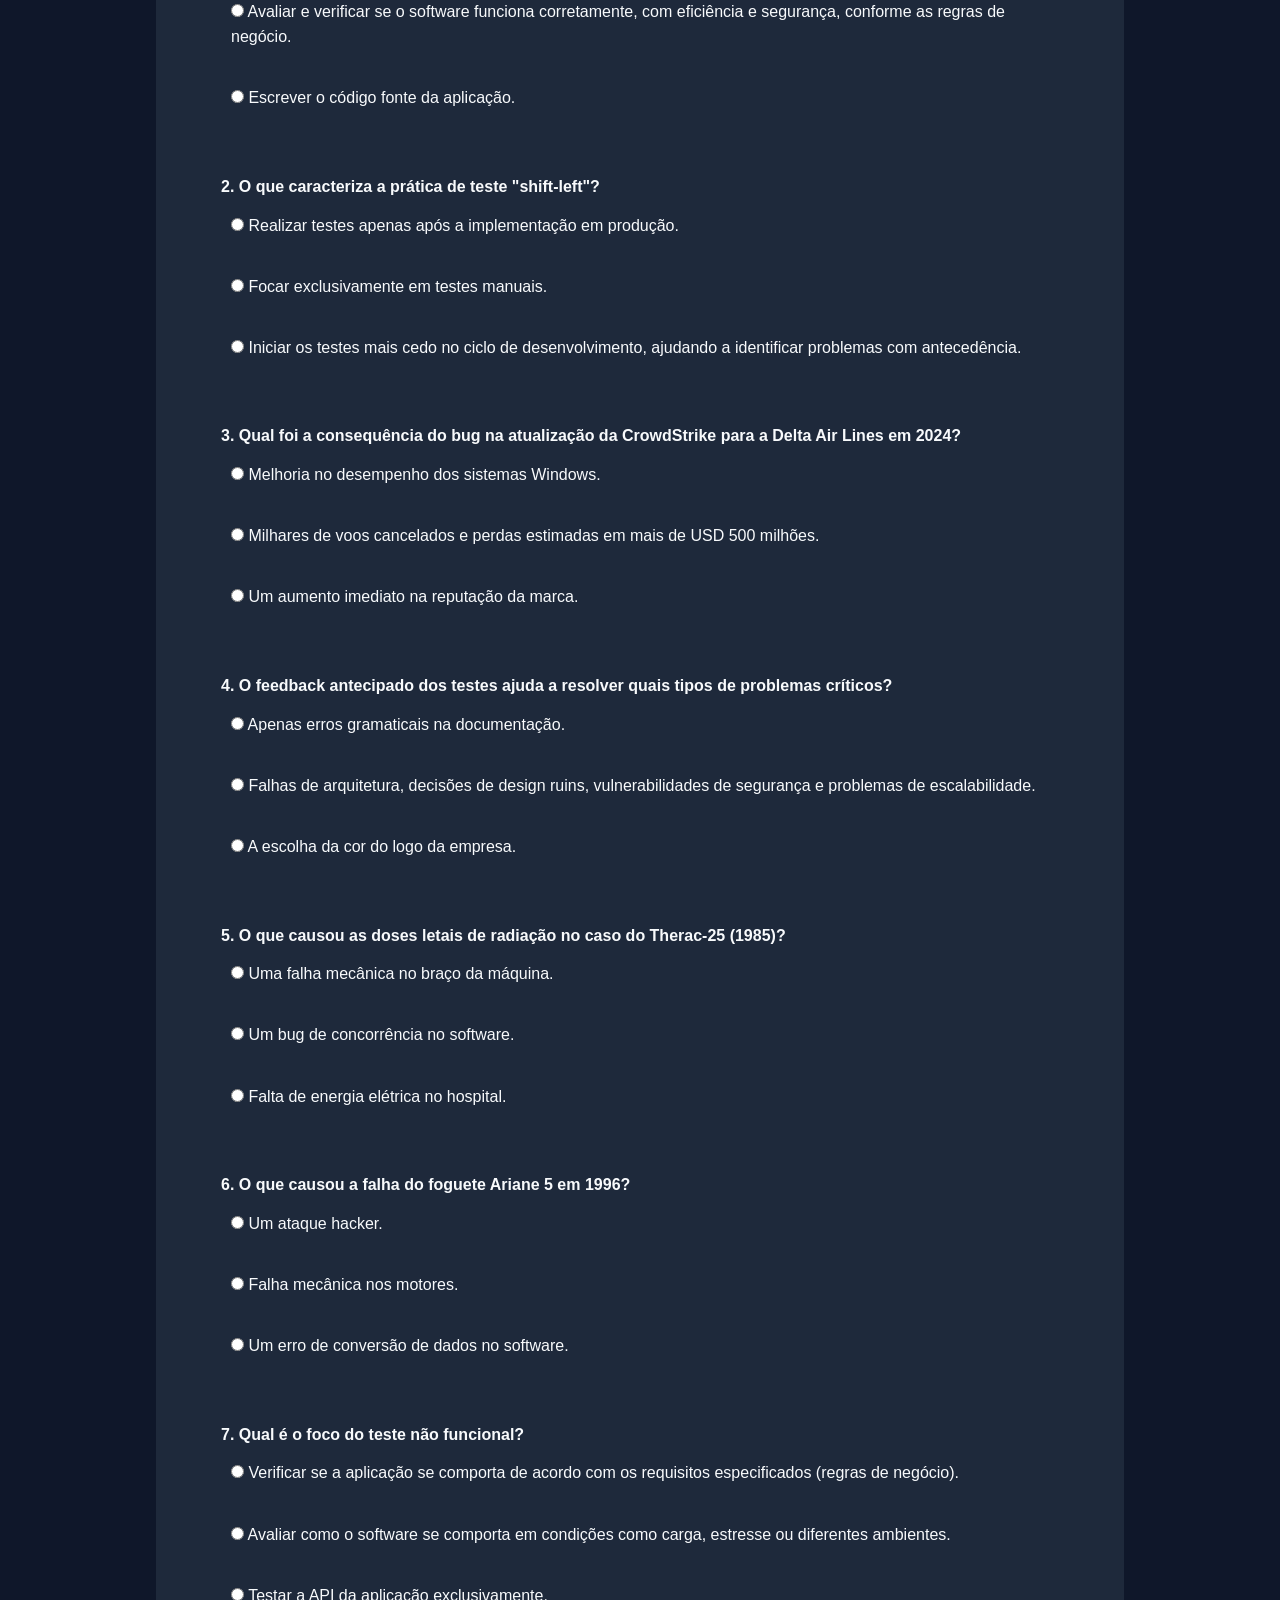
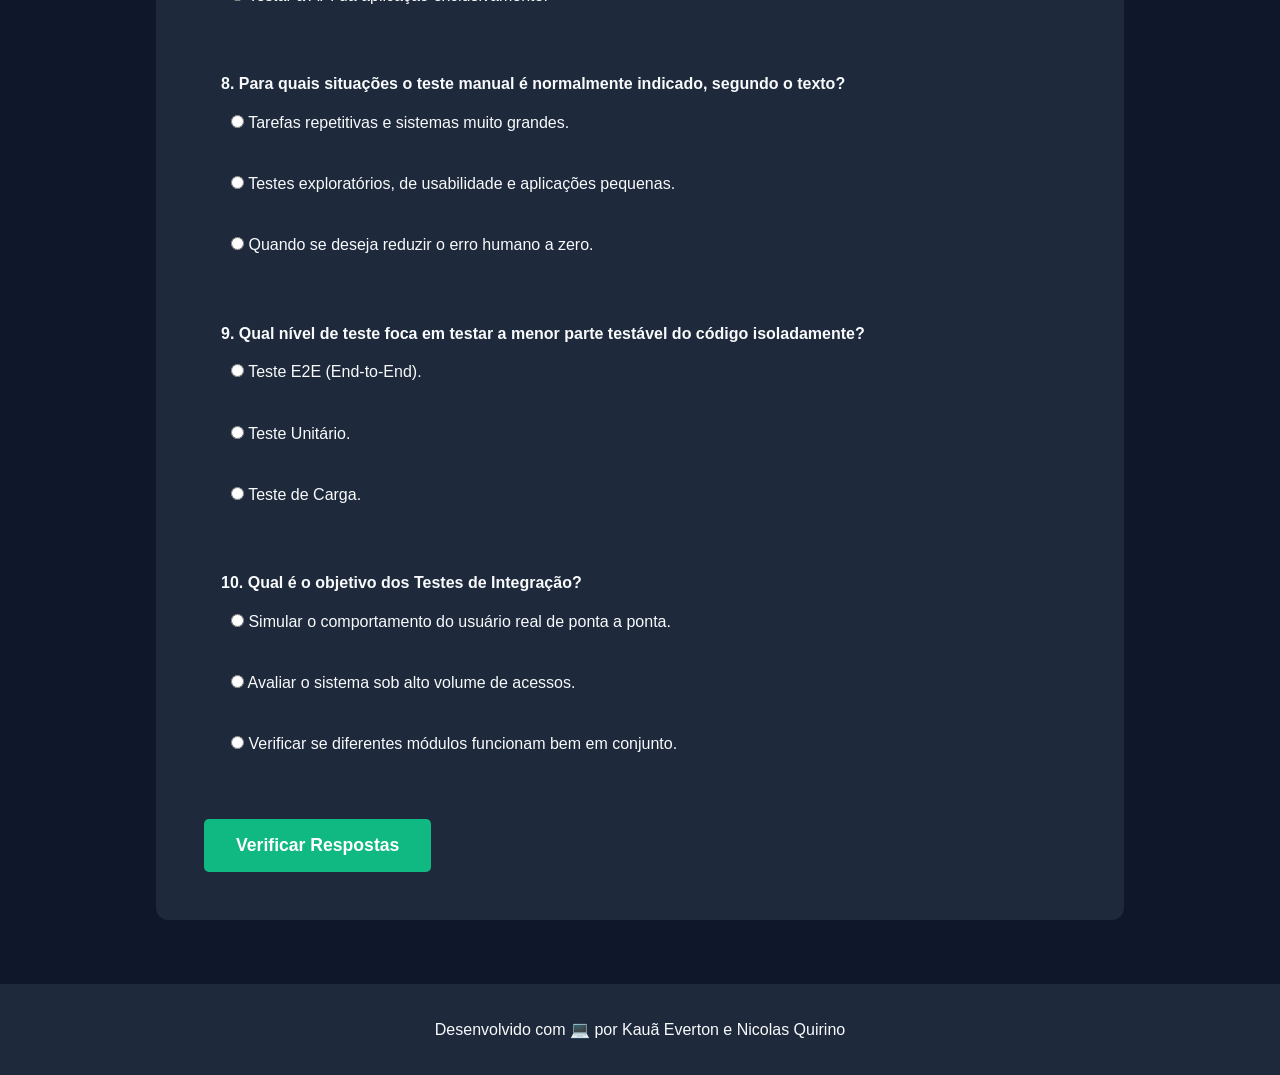
==== commit 42f43e77: "Merge branch 'main' of https://github.com/nicolasquirino-senai/testedesoftware" ====
--- a/index.html
+++ b/index.html
@@ -72,26 +72,99 @@
             </ul>
         </section>
 
+        <!-- SEÇÃO DO QUIZ -->
         <section id="quiz" class="quiz-section">
-            <h2>Hora de testar seus conhecimentos!</h2>
+            <h2>Hora de testar seus conhecimentos! (Conteúdo Completo)</h2>
             <form id="quiz-form">
-                <div class="question">
-                    <p>1. Qual tipo de teste foca em testar uma função isolada do resto do sistema?</p>
-                    <label><input type="radio" name="q1" value="a"> Teste E2E</label><br>
-                    <label><input type="radio" name="q1" value="b"> Teste Unitário</label><br>
-                    <label><input type="radio" name="q1" value="c"> Teste de Carga</label>
+                
+                <!-- Pergunta 1 -->
+                <div class="question" id="q1-container">
+                    <p>1. Segundo o texto, qual é o objetivo principal do processo de teste de software?</p>
+                    <label><input type="radio" name="q1" value="a"> Apenas encontrar culpados pelos erros de programação.</label><br>
+                    <label><input type="radio" name="q1" value="b"> Avaliar e verificar se o software funciona corretamente, com eficiência e segurança, conforme as regras de negócio.</label><br>
+                    <label><input type="radio" name="q1" value="c"> Escrever o código fonte da aplicação.</label>
                 </div>
                 
-                <div class="question">
-                    <p>2. O que causou a falha do foguete Ariane 5?</p>
-                    <label><input type="radio" name="q2" value="a"> Um ataque hacker</label><br>
-                    <label><input type="radio" name="q2" value="b"> Falha mecânica nos motores</label><br>
-                    <label><input type="radio" name="q2" value="c"> Um erro de conversão de dados no software</label>
+                <!-- Pergunta 2 -->
+                <div class="question" id="q2-container">
+                    <p>2. O que caracteriza a prática de teste "shift-left"?</p>
+                    <label><input type="radio" name="q2" value="a"> Realizar testes apenas após a implementação em produção.</label><br>
+                    <label><input type="radio" name="q2" value="b"> Focar exclusivamente em testes manuais.</label><br>
+                    <label><input type="radio" name="q2" value="c"> Iniciar os testes mais cedo no ciclo de desenvolvimento, ajudando a identificar problemas com antecedência.</label>
                 </div>
 
-                <button type="button" class="btn-submit" onclick="verificarQuiz()">Verificar Respostas</button>
+                <!-- Pergunta 3 -->
+                <div class="question" id="q3-container">
+                    <p>3. Qual foi a consequência do bug na atualização da CrowdStrike para a Delta Air Lines em 2024?</p>
+                    <label><input type="radio" name="q3" value="a"> Melhoria no desempenho dos sistemas Windows.</label><br>
+                    <label><input type="radio" name="q3" value="b"> Milhares de voos cancelados e perdas estimadas em mais de USD 500 milhões.</label><br>
+                    <label><input type="radio" name="q3" value="c"> Um aumento imediato na reputação da marca.</label>
+                </div>
+
+                <!-- Pergunta 4 -->
+                <div class="question" id="q4-container">
+                    <p>4. O feedback antecipado dos testes ajuda a resolver quais tipos de problemas críticos?</p>
+                    <label><input type="radio" name="q4" value="a"> Apenas erros gramaticais na documentação.</label><br>
+                    <label><input type="radio" name="q4" value="b"> Falhas de arquitetura, decisões de design ruins, vulnerabilidades de segurança e problemas de escalabilidade.</label><br>
+                    <label><input type="radio" name="q4" value="c"> A escolha da cor do logo da empresa.</label>
+                </div>
+
+                <!-- Pergunta 5 -->
+                <div class="question" id="q5-container">
+                    <p>5. O que causou as doses letais de radiação no caso do Therac-25 (1985)?</p>
+                    <label><input type="radio" name="q5" value="a"> Uma falha mecânica no braço da máquina.</label><br>
+                    <label><input type="radio" name="q5" value="b"> Um bug de concorrência no software.</label><br>
+                    <label><input type="radio" name="q5" value="c"> Falta de energia elétrica no hospital.</label>
+                </div>
+
+                <!-- Pergunta 6 -->
+                <div class="question" id="q6-container">
+                    <p>6. O que causou a falha do foguete Ariane 5 em 1996?</p>
+                    <label><input type="radio" name="q6" value="a"> Um ataque hacker.</label><br>
+                    <label><input type="radio" name="q6" value="b"> Falha mecânica nos motores.</label><br>
+                    <label><input type="radio" name="q6" value="c"> Um erro de conversão de dados no software.</label>
+                </div>
+
+                <!-- Pergunta 7 -->
+                <div class="question" id="q7-container">
+                    <p>7. Qual é o foco do teste não funcional?</p>
+                    <label><input type="radio" name="q7" value="a"> Verificar se a aplicação se comporta de acordo com os requisitos especificados (regras de negócio).</label><br>
+                    <label><input type="radio" name="q7" value="b"> Avaliar como o software se comporta em condições como carga, estresse ou diferentes ambientes.</label><br>
+                    <label><input type="radio" name="q7" value="c"> Testar a API da aplicação exclusivamente.</label>
+                </div>
+
+                <!-- Pergunta 8 -->
+                <div class="question" id="q8-container">
+                    <p>8. Para quais situações o teste manual é normalmente indicado, segundo o texto?</p>
+                    <label><input type="radio" name="q8" value="a"> Tarefas repetitivas e sistemas muito grandes.</label><br>
+                    <label><input type="radio" name="q8" value="b"> Testes exploratórios, de usabilidade e aplicações pequenas.</label><br>
+                    <label><input type="radio" name="q8" value="c"> Quando se deseja reduzir o erro humano a zero.</label>
+                </div>
+
+                <!-- Pergunta 9 -->
+                <div class="question" id="q9-container">
+                    <p>9. Qual nível de teste foca em testar a menor parte testável do código isoladamente?</p>
+                    <label><input type="radio" name="q9" value="a"> Teste E2E (End-to-End).</label><br>
+                    <label><input type="radio" name="q9" value="b"> Teste Unitário.</label><br>
+                    <label><input type="radio" name="q9" value="c"> Teste de Carga.</label>
+                </div>
+
+                <!-- Pergunta 10 -->
+                <div class="question" id="q10-container">
+                    <p>10. Qual é o objetivo dos Testes de Integração?</p>
+                    <label><input type="radio" name="q10" value="a"> Simular o comportamento do usuário real de ponta a ponta.</label><br>
+                    <label><input type="radio" name="q10" value="b"> Avaliar o sistema sob alto volume de acessos.</label><br>
+                    <label><input type="radio" name="q10" value="c"> Verificar se diferentes módulos funcionam bem em conjunto.</label>
+                </div>
+
+                <button type="button" id="submit-quiz" class="btn-submit" onclick="verificarQuiz()">Verificar Respostas</button>
             </form>
-            <div id="resultado-quiz"></div>
+
+            <!-- Área de Resultado Atualizada com botão Jogar de Novo -->
+            <div id="resultado-quiz" class="hidden">
+                <div id="resultado-texto"></div>
+                <button type="button" class="btn-retry" onclick="reiniciarQuiz()">Jogar de Novo 🔁</button>
+            </div>
         </section>
 
     </main>
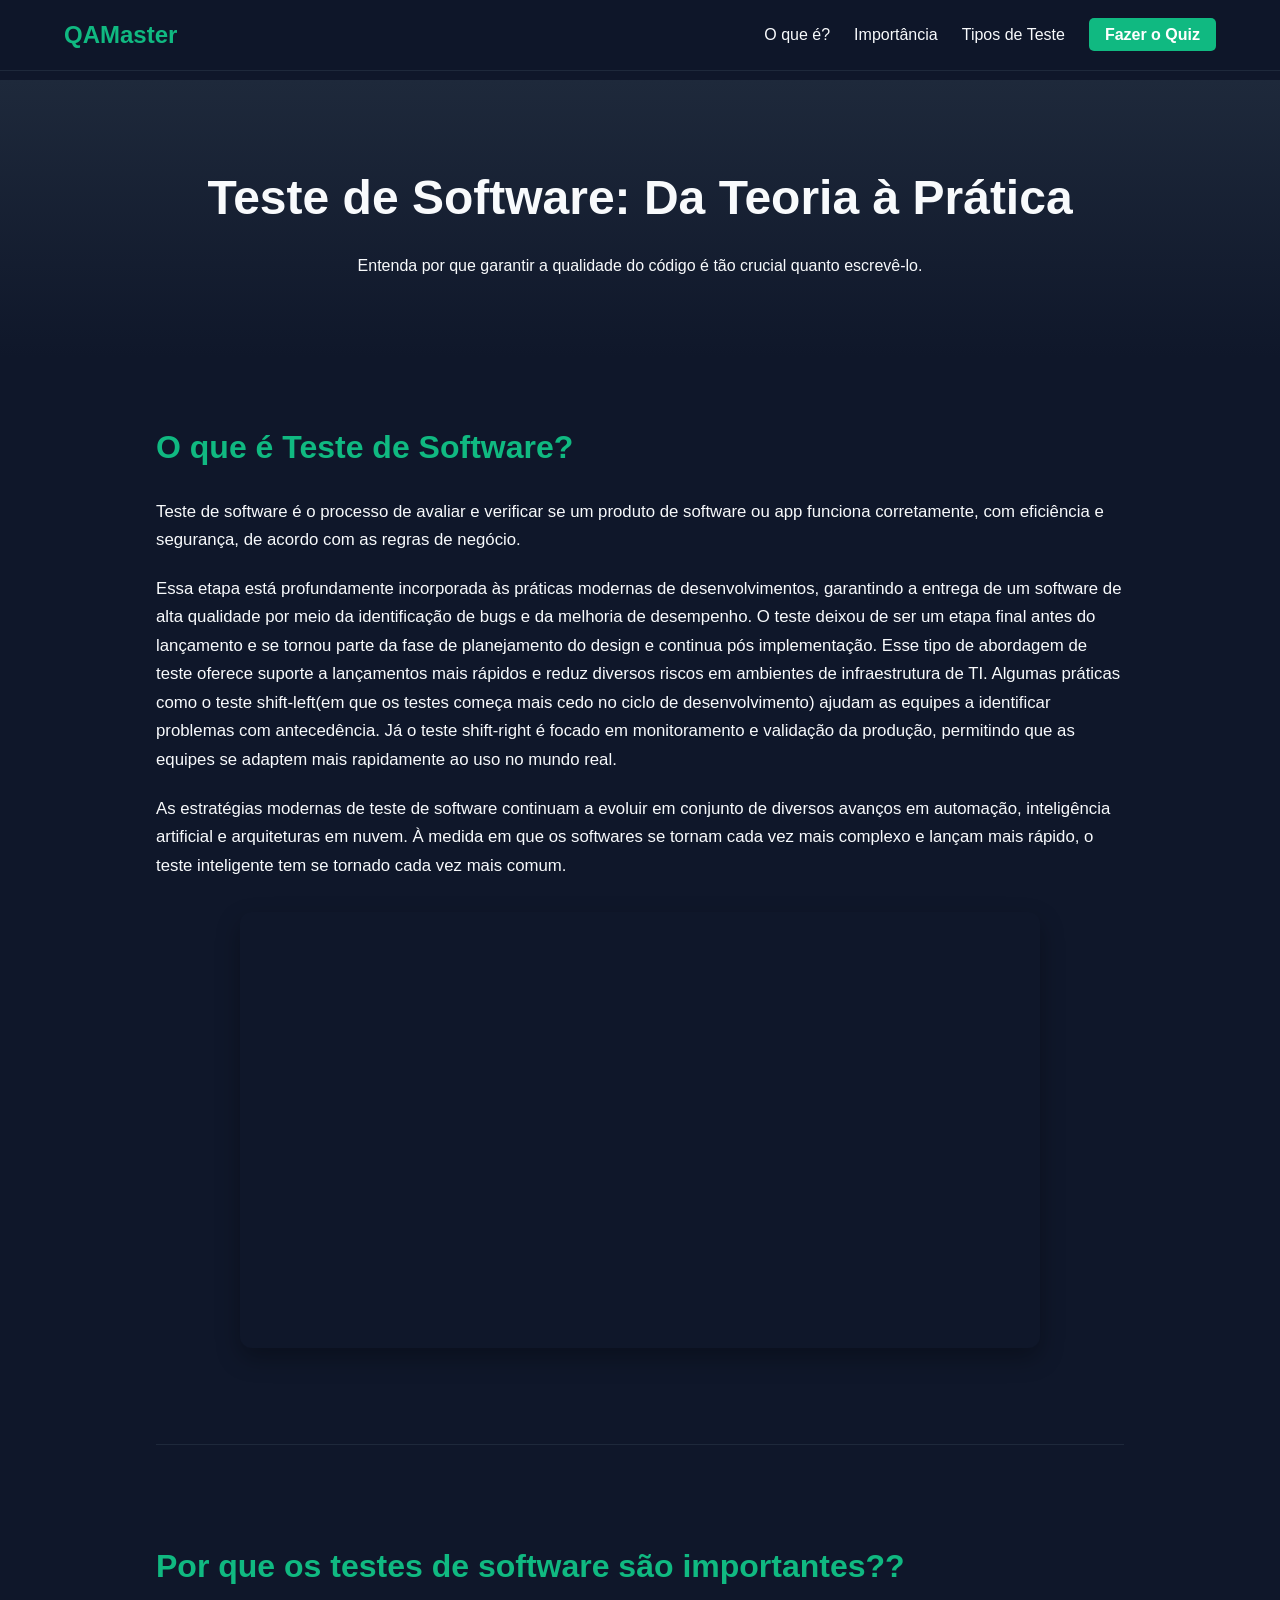
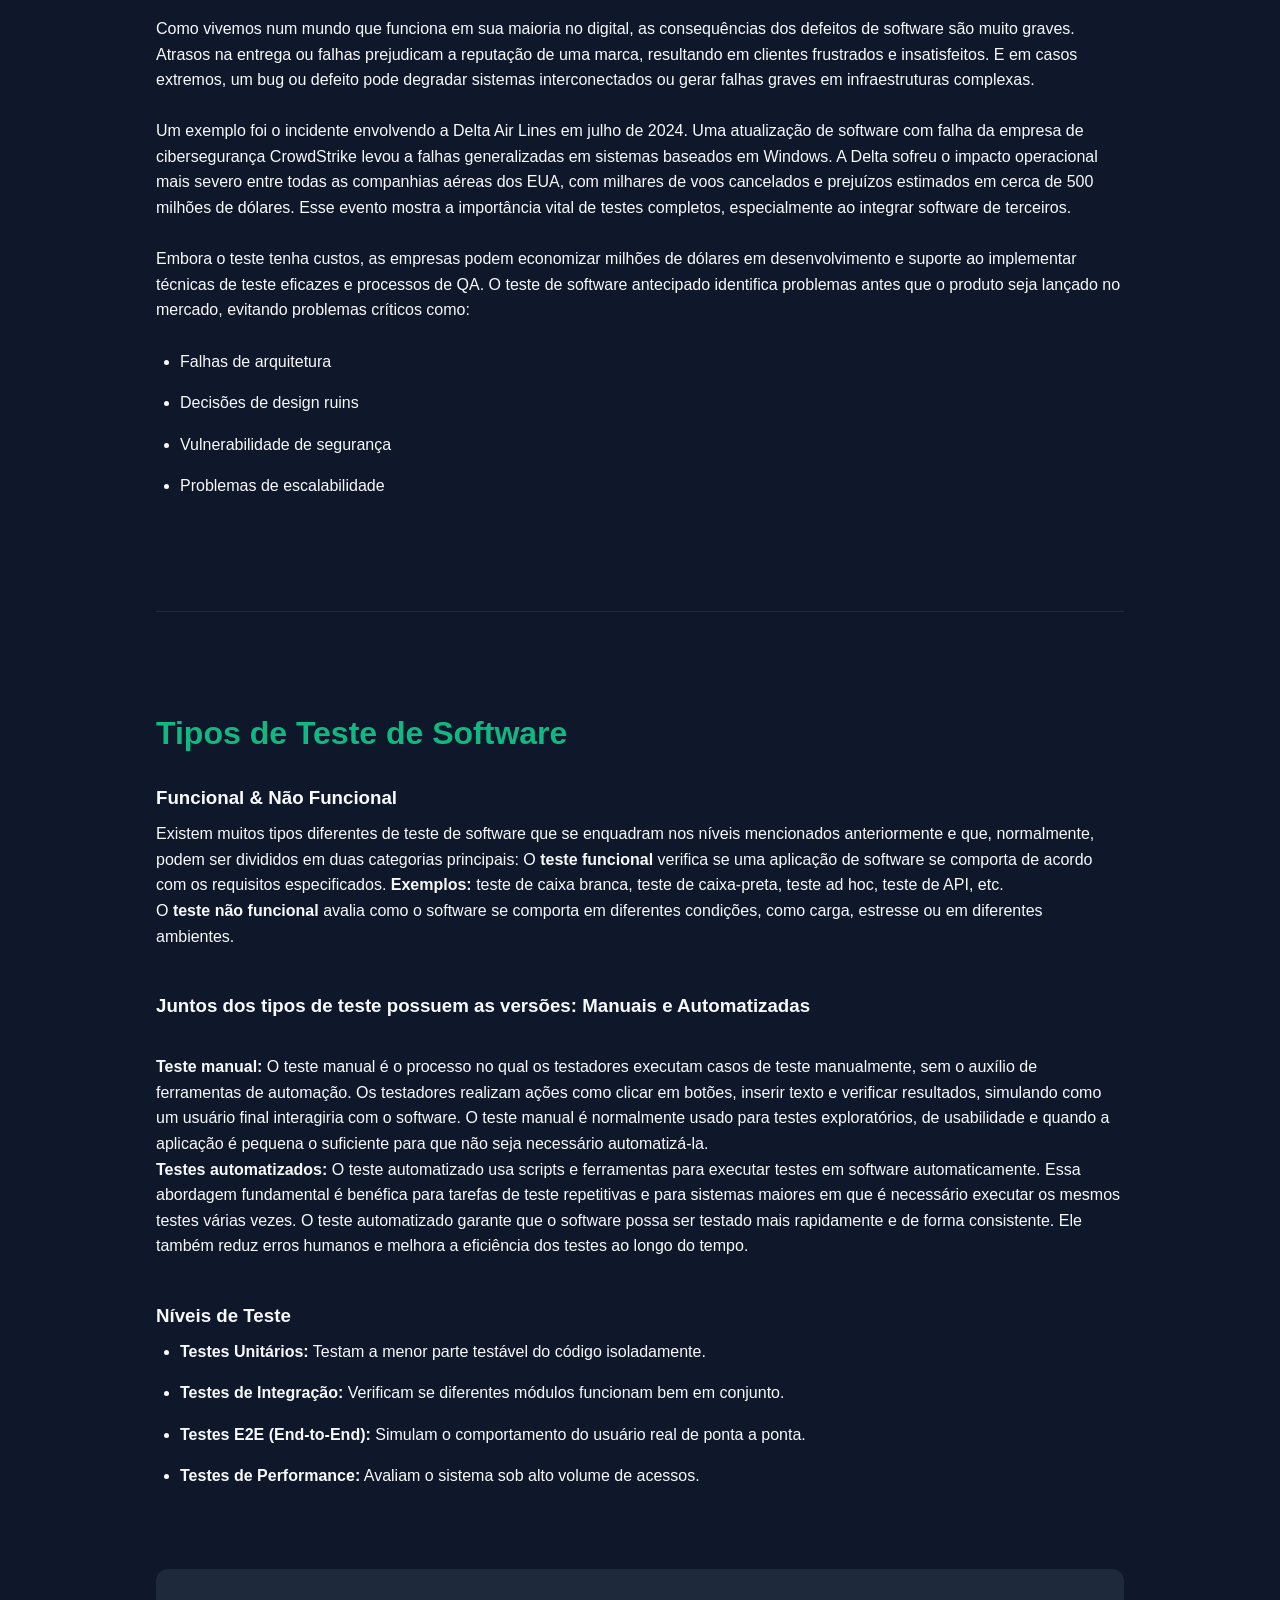
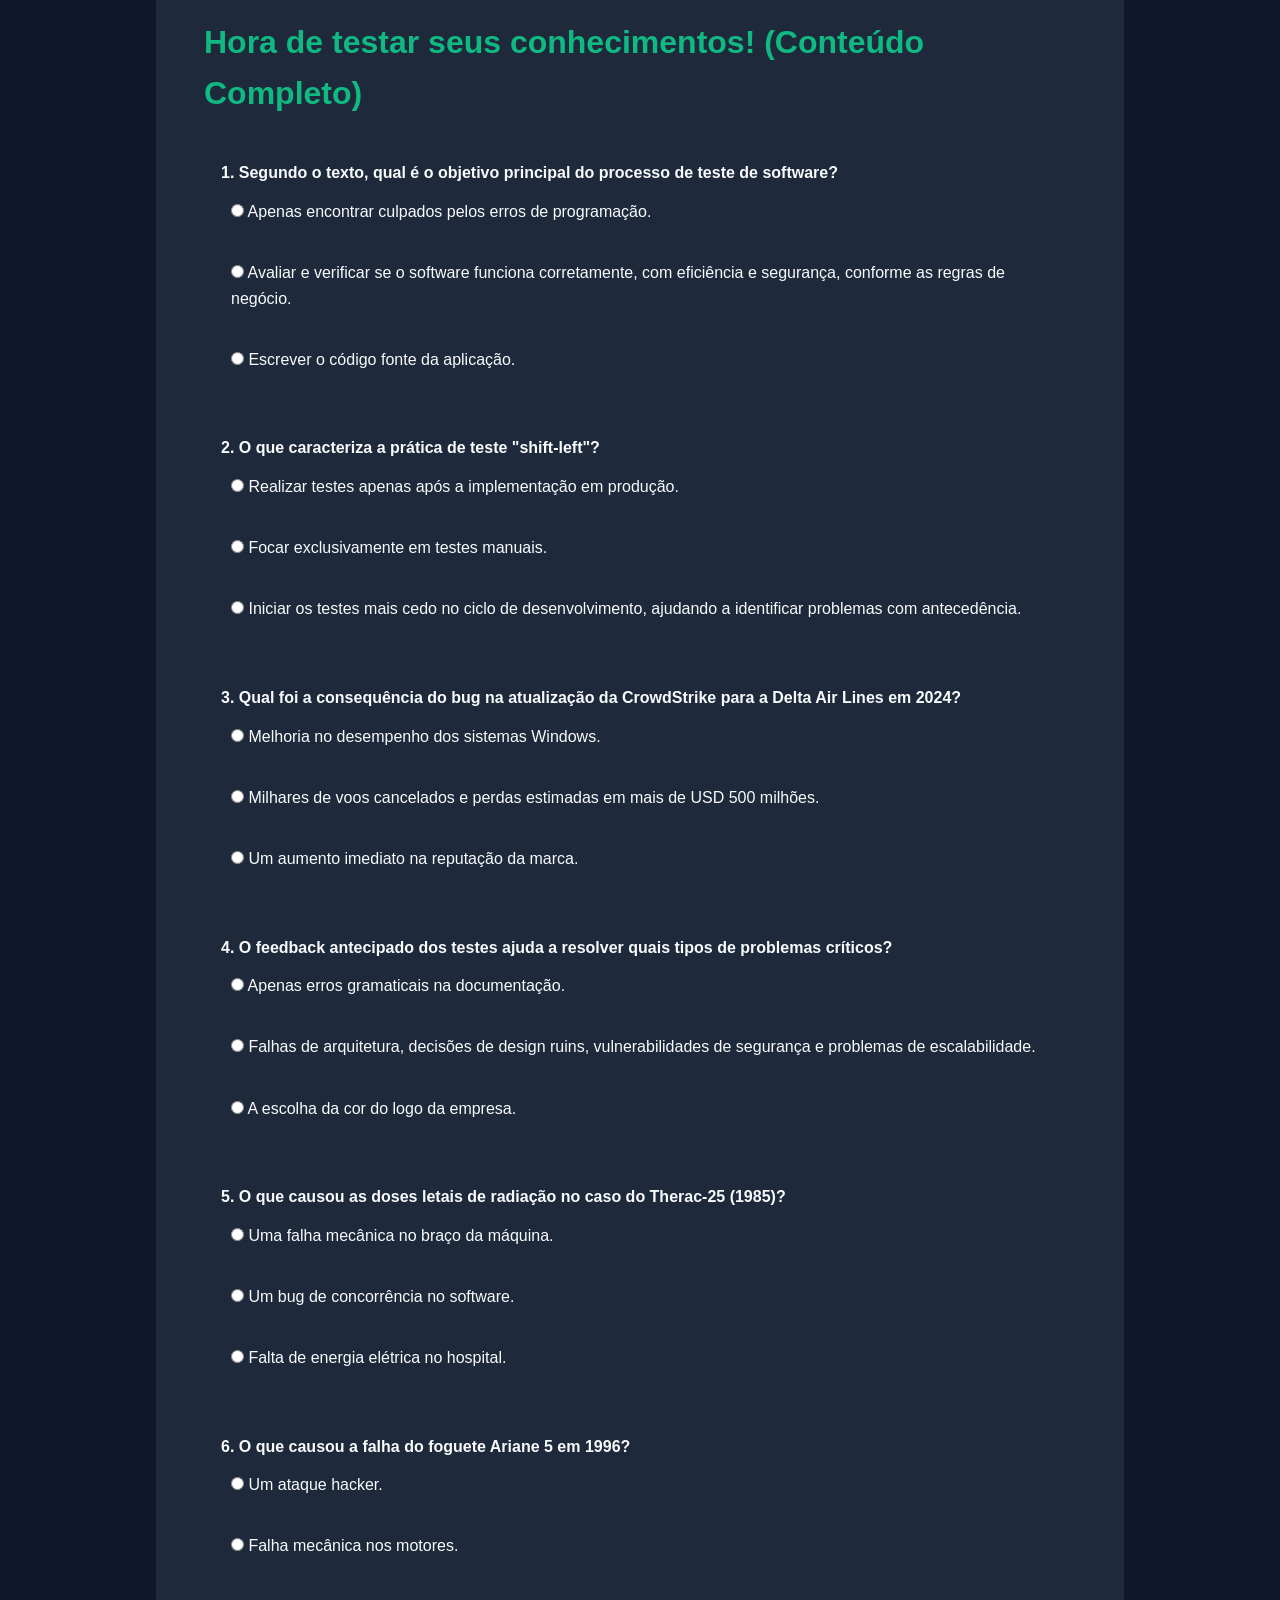
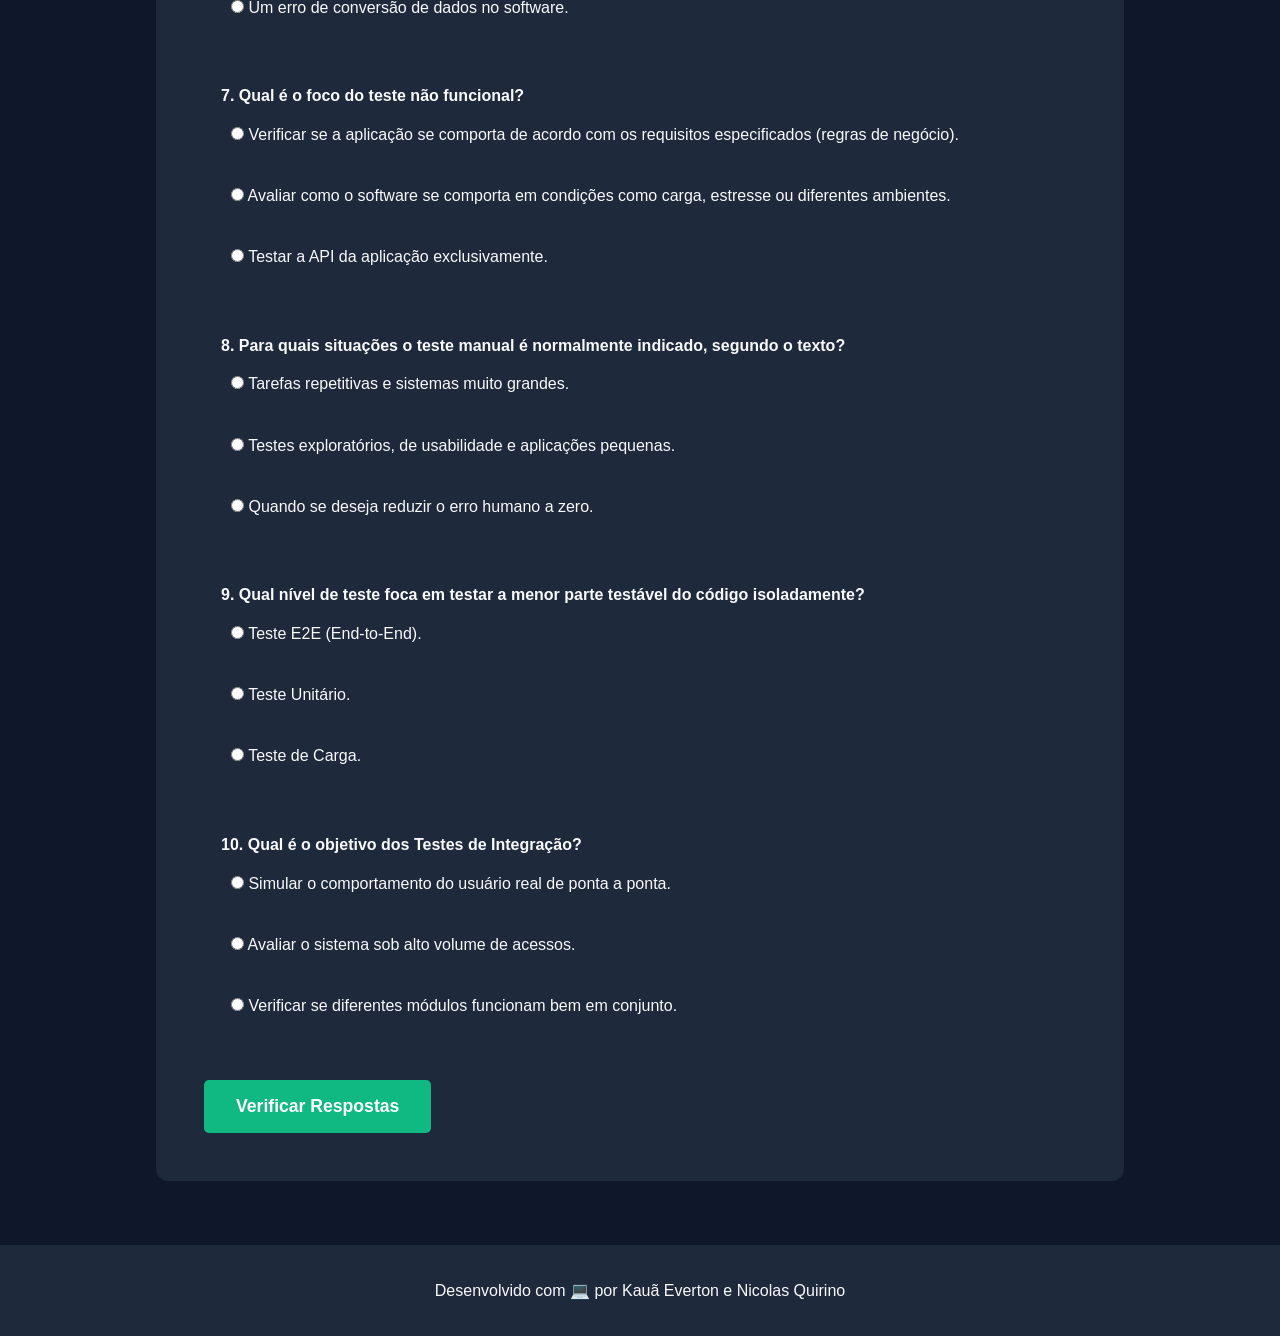
==== commit 09837564: "Mudanças no texto e video" ====
--- a/index.html
+++ b/index.html
@@ -16,21 +16,19 @@
     <main class="container">
         
         <section id="o-que-e" class="content-section">
-            <h2>O que é Teste de Software?</h2>
-            <div class="split-layout">
-                <div class="text-content">
-                    
-                    <p id="tex-01">Teste de software é o processo de avaliar e verificar se um produto de software ou app funciona corretamente, com eficiência e segurança, de acordo com as regras de negócio.</p><br>
+    <h2>O que é Teste de Software?</h2>
+    <div class="text-content">
+        
+        <p class="tex-01">Teste de software é o processo de avaliar e verificar se um produto de software ou app funciona corretamente, com eficiência e segurança, de acordo com as regras de negócio.</p>
 
-                    <p>Essa etapa está profundamente incorporada às práticas modernas de desenvolvimentos, garantindo a entrega de um software de alta qualidade por meio da identificação de bugs e da melhoria de desempenho. O teste deixou de ser um etapa final antes do lançamento e se tornou parte da fase de planejamento do design e continua pós implementação. Esse tipo de abordagem de teste oferece suporte a lançamentos mais rápidos e reduz diversos riscos em ambientes de infraestrutura de TI. Algumas práticas como o teste shift-left(em que os testes começa mais cedo no ciclo de desenvolvimento) ajudam as equipes a identificar problemas com antecedência. Já o teste shift-right é focado em monitoramento e validação da produção, permitindo que as equipes se adaptem mais rapidamente ao uso no mundo real.</p>
+        <p>Essa etapa está profundamente incorporada às práticas modernas de desenvolvimentos, garantindo a entrega de um software de alta qualidade por meio da identificação de bugs e da melhoria de desempenho. O teste deixou de ser um etapa final antes do lançamento e se tornou parte da fase de planejamento do design e continua pós implementação. Esse tipo de abordagem de teste oferece suporte a lançamentos mais rápidos e reduz diversos riscos em ambientes de infraestrutura de TI. Algumas práticas como o teste shift-left(em que os testes começa mais cedo no ciclo de desenvolvimento) ajudam as equipes a identificar problemas com antecedência. Já o teste shift-right é focado em monitoramento e validação da produção, permitindo que as equipes se adaptem mais rapidamente ao uso no mundo real.</p>
 
-                    <p>As estratégias modernas de teste de software continuam a evoluir em conjunto de diversos avanços em automação, inteligência artificial e arquiteturas em nuvem. À medida em que os softwares se tornam cada vez mais complexo e lançam mais rápido, o teste inteligente tem se tornado cada vez mais comum.</p>
-                </div>
-                <div class="video-container">
-                    <iframe width="100%" height="315" src="https://www.youtube.com/embed/NnamjfPYuiY?si=nQXIBJLtwQAOxRSI" title="YouTube video player" frameborder="0" allowfullscreen></iframe>
-                </div>
-            </div>
-        </section>
+        <p>As estratégias modernas de teste de software continuam a evoluir em conjunto de diversos avanços em automação, inteligência artificial e arquiteturas em nuvem. À medida em que os softwares se tornam cada vez mais complexo e lançam mais rápido, o teste inteligente tem se tornado cada vez mais comum.</p>
+    </div>
+    <div class="video-container">
+        <iframe src="https://www.youtube.com/embed/NnamjfPYuiY?si=nQXIBJLtwQAOxRSI" title="YouTube video player" allow="accelerometer; autoplay; clipboard-write; encrypted-media; gyroscope; picture-in-picture; web-share" referrerpolicy="strict-origin-when-cross-origin" allowfullscreen></iframe>
+    </div>
+</section>
 
         <hr class="divider">
 
@@ -38,14 +36,13 @@
             <h2>Por que os testes de software são importantes??</h2>
             <p>Como vivemos num mundo que funciona em sua maioria no digital, as consequências dos defeitos de software são muito graves. Atrasos na entrega ou falhas prejudicam a reputação de uma marca, resultando em clientes frustrados e insatisfeitos. E em casos extremos, um bug ou defeito pode degradar sistemas interconectados ou gerar falhas graves em infraestruturas complexas.</p><br>
             <p>Um exemplo foi o incidente envolvendo a Delta Air Lines em julho de 2024. Uma atualização de software com falha da empresa de cibersegurança CrowdStrike levou a falhas generalizadas em sistemas baseados em Windows. A Delta sofreu o impacto operacional mais severo entre todas as companhias aéreas dos EUA, com milhares de voos cancelados e prejuízos estimados em cerca de 500 milhões de dólares. Esse evento mostra a importância vital de testes completos, especialmente ao integrar software de terceiros.</p><br>
-            <p>Embora o teste tenha custos, as empresas podem economizar milhões de dólares em desenvolvimento e suporte ao implementar técnicas de teste eficazes e processos de QA. O teste de software antecipado identifica problemas antes que o produto seja lançado no mercado, evitando problemas críticos como:
+            <p>Embora o teste tenha custos, as empresas podem economizar milhões de dólares em desenvolvimento e suporte ao implementar técnicas de teste eficazes e processos de QA. O teste de software antecipado identifica problemas antes que o produto seja lançado no mercado, evitando problemas críticos como:</p><br> 
                 <ul class="styled-list">
                     <li>Falhas de arquitetura</li>
                     <li>Decisões de design ruins</li>
                     <li>Vulnerabilidade de segurança</li>
                     <li>Problemas de escalabilidade</li>
-                </ul>
-            </p><br>   
+                </ul>  
         </section>
 
         <hr class="divider">
--- a/assets/CSS/style.css
+++ b/assets/CSS/style.css
@@ -1,3 +1,6 @@
+html {
+    scroll-behavior: smooth; /* Faz a rolagem suave ao clicar nos links do menu */
+}
 /* Variáveis de Cores (Tema Tech/Dark - Padrão) */
 :root {
     --bg-color: #0f172a;
@@ -158,8 +161,15 @@
 /* Layout Texto + Vídeo */
 .split-layout {
     display: flex;
-    gap: 2rem;
-    align-items: center;
+    gap: 2.5rem; /* Aumentado ligeiramente para afastar o vídeo do texto */
+    align-items: flex-start; /* ALINHA O TOPO do texto com o topo do vídeo */
+}
+
+/* Espaçamento e Leitura dos Parágrafos (RESOLVE O TEXTO COLADO) */
+.text-content p {
+    margin-bottom: 1.25rem; /* Dá espaço de ~20px entre cada parágrafo */
+    line-height: 1.7;        /* Aumenta a distância entre as linhas de texto */
+    font-size: 1.05rem;
 }
 
 @media (max-width: 768px) {
@@ -168,11 +178,28 @@
     }
 }
 
-.text-content, .video-container {
-    flex: 1;
+/* Container que controla o tamanho e a proporção do vídeo */
+.video-container {
     width: 100%;
-}
-
+    max-width: 800px;
+    margin: 2rem auto 0;
+    position: relative;
+    padding-bottom: 45%; /* Proporção 16:9 ajustada pro max-width */
+    height: 0;
+    border-radius: 12px;
+    overflow: hidden;
+    box-shadow: 0 10px 25px rgba(0, 0, 0, 0.3);
+}
+
+/* O iframe preenche todo o espaço do container */
+.video-container iframe {
+    position: absolute;
+    top: 0;
+    left: 0;
+    width: 100%;
+    height: 100%;
+    border: 0;
+}
 .divider {
     border: 0;
     height: 1px;
@@ -313,4 +340,4 @@
     padding: 2rem;
     background-color: var(--secondary-color);
     border-top: 1px solid var(--divider-color);
-}+}
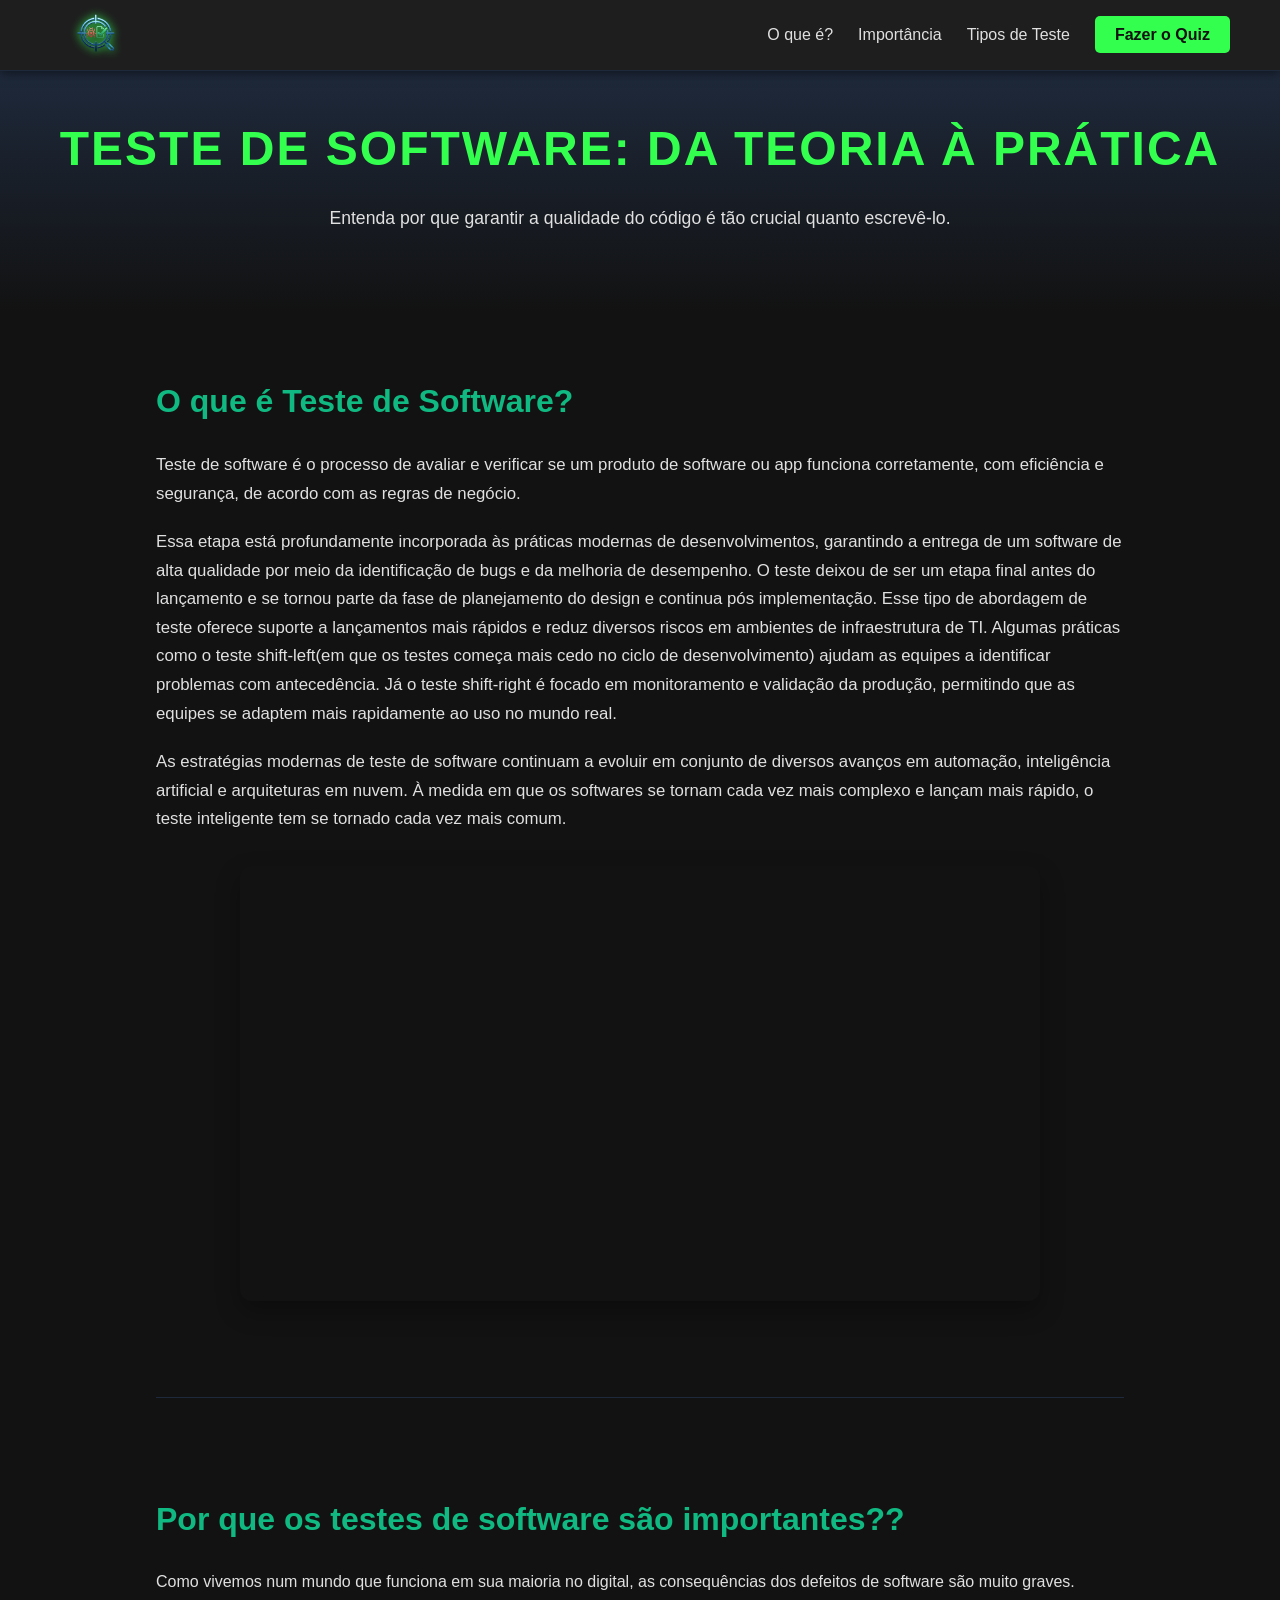
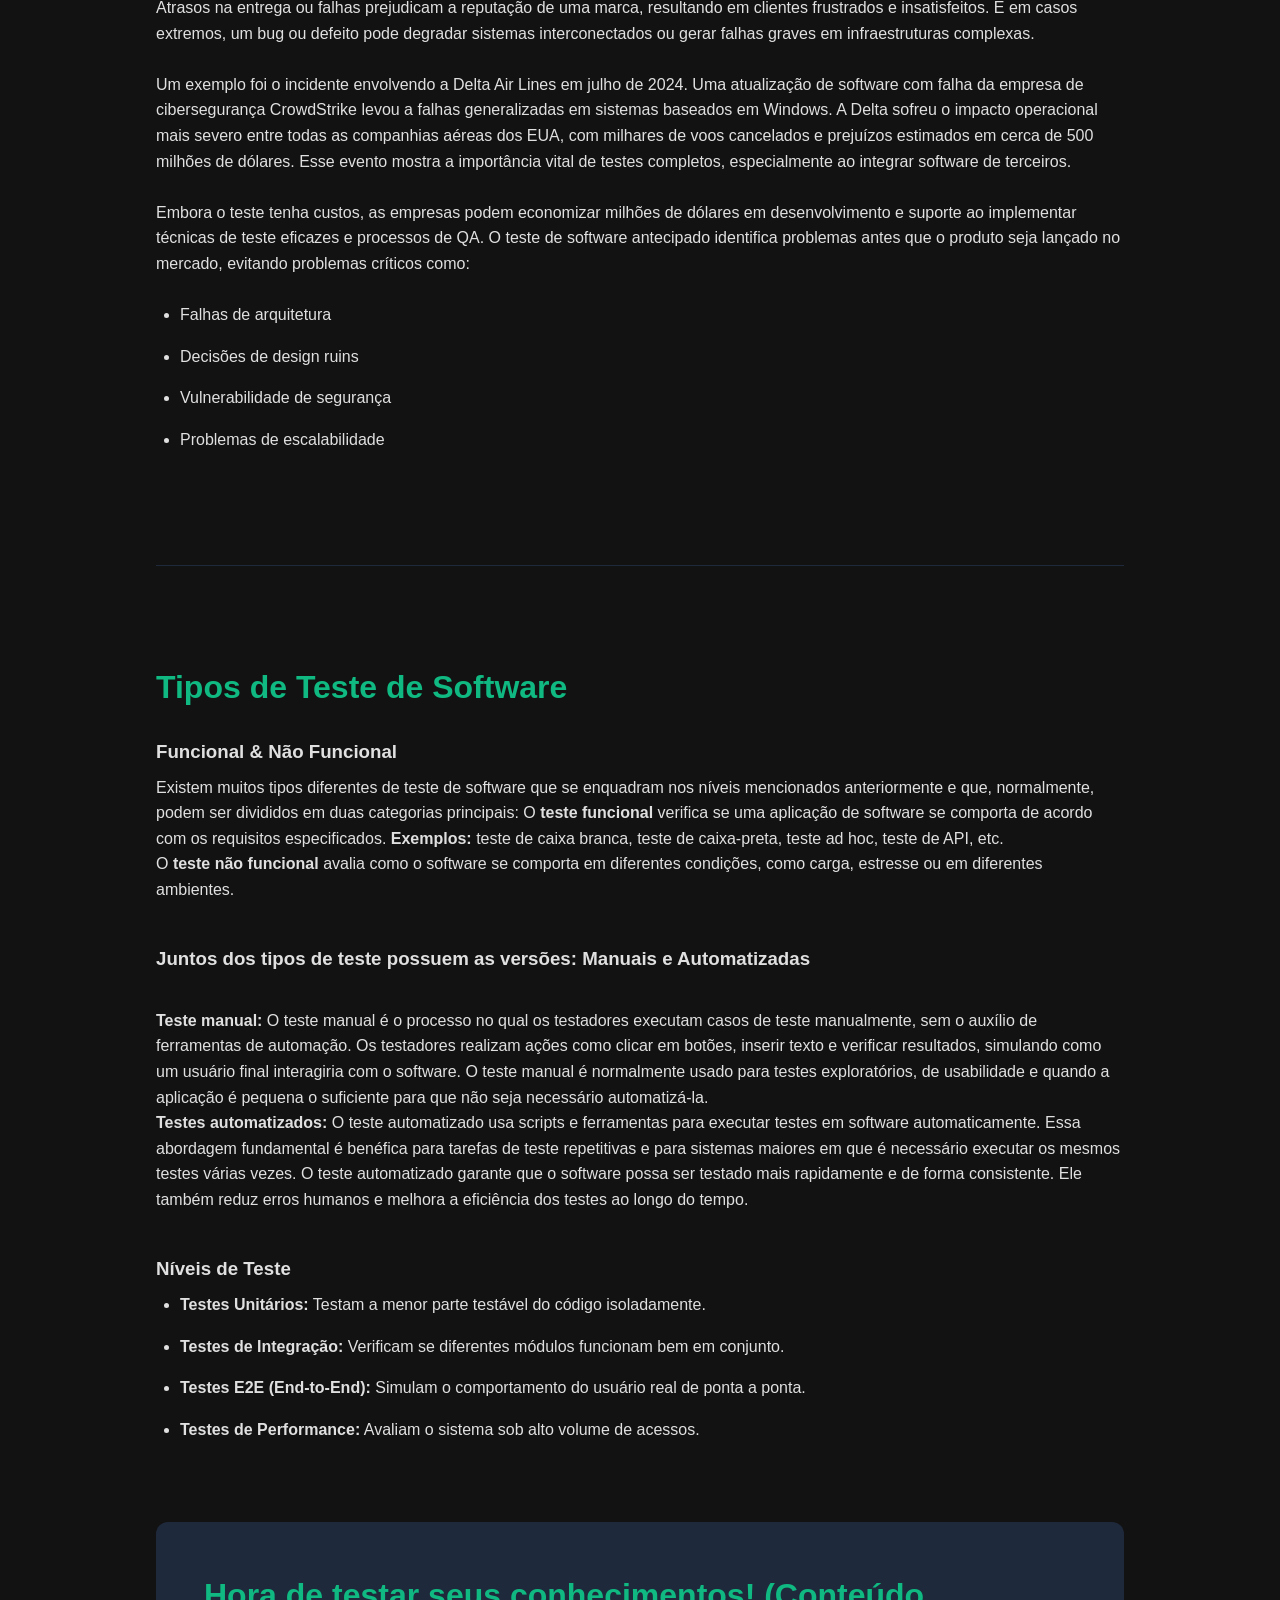
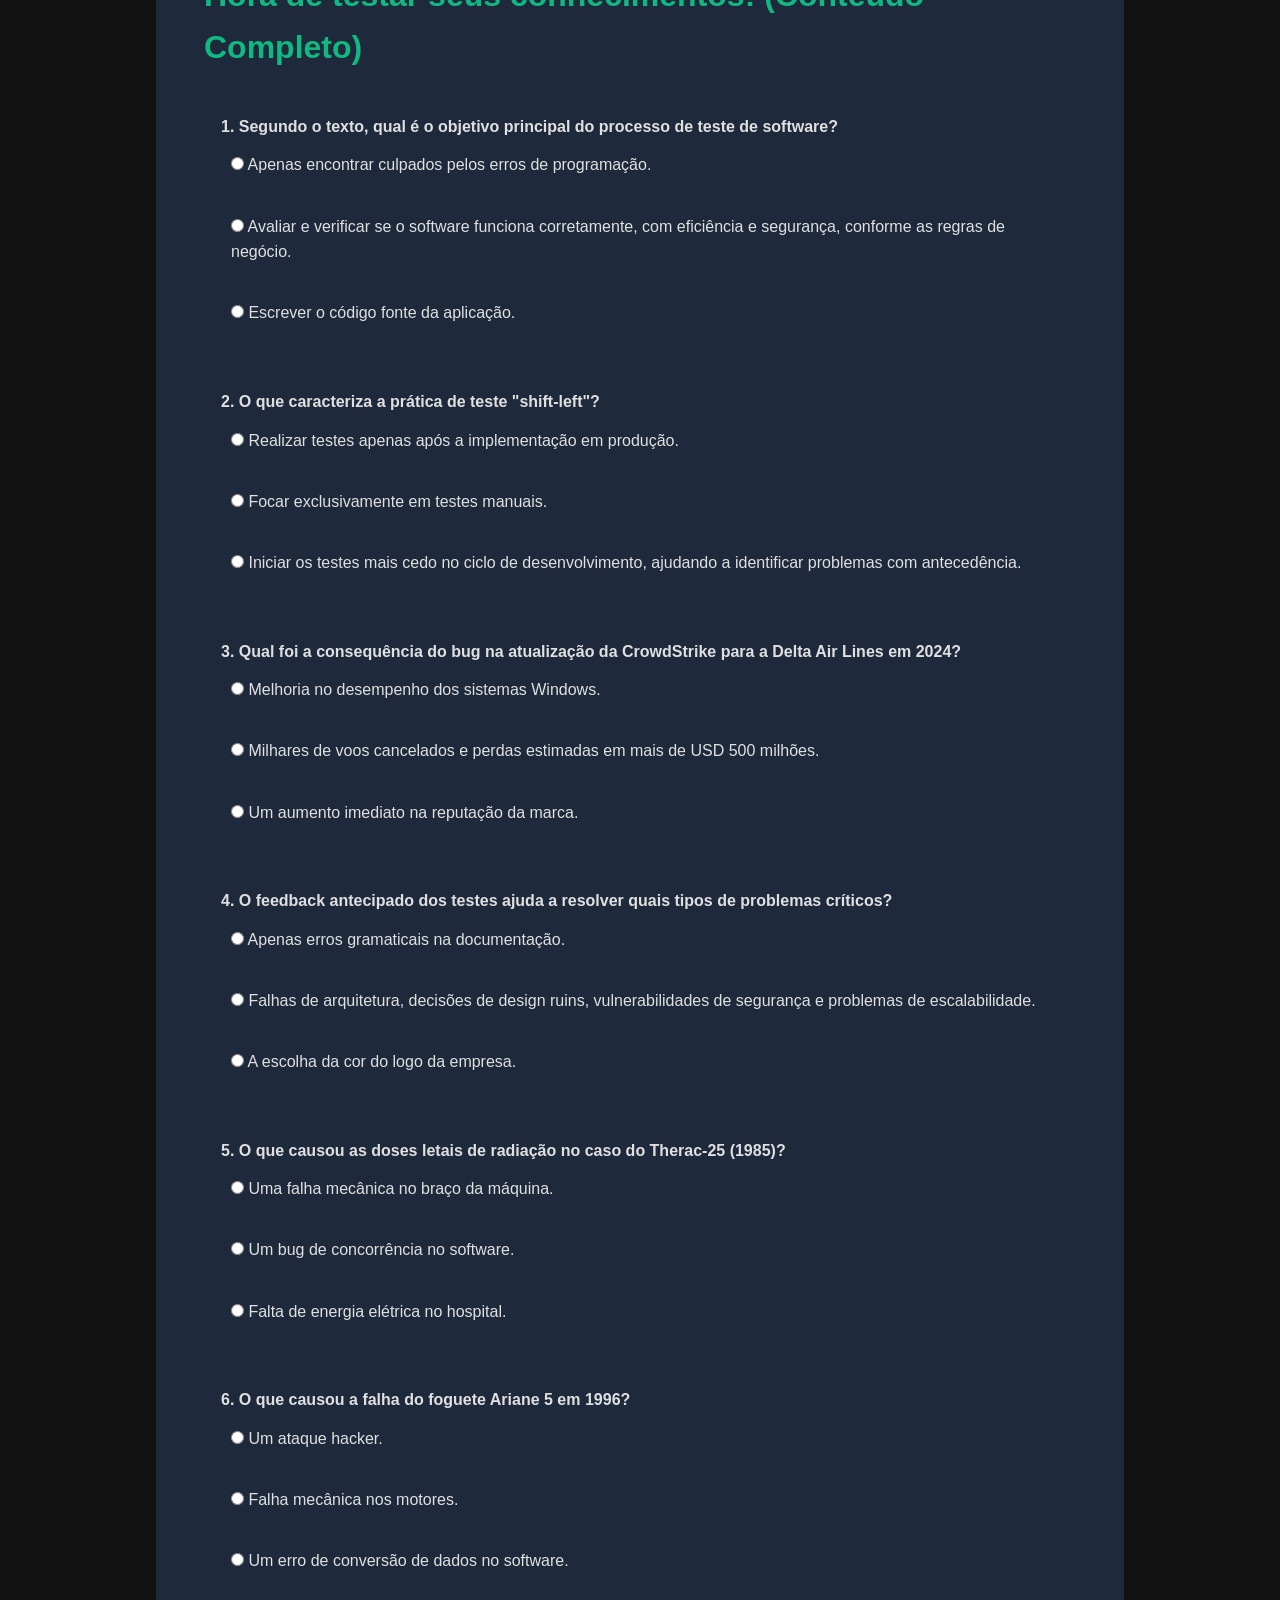
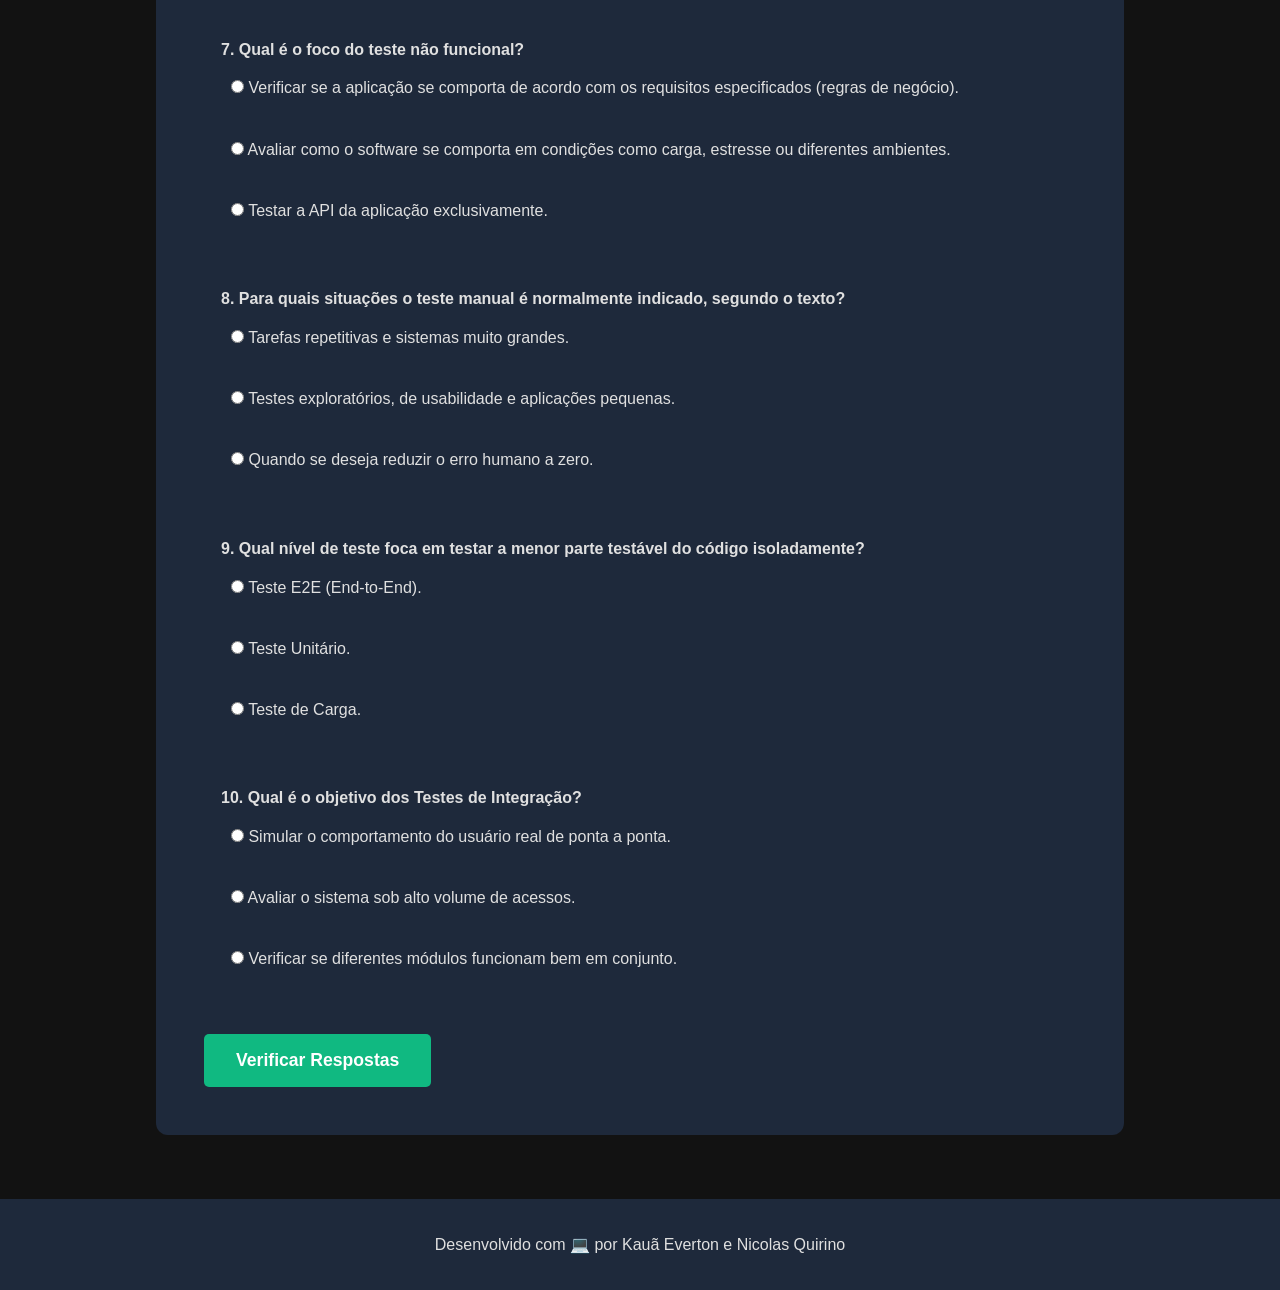
==== commit 6b765ed4: "finish" ====
--- a/index.html
+++ b/index.html
@@ -6,6 +6,7 @@
     <title>BugOrNot | O Guia do Teste de Software</title>
     <!-- Importação do CSS com caminho relativo saindo da pasta pages -->
     <link rel="stylesheet" href="/assets/CSS/style.css">
+    <link rel="icon" type="image/png" href="image/dowload1.jpg"
 </head>
 <body>
 
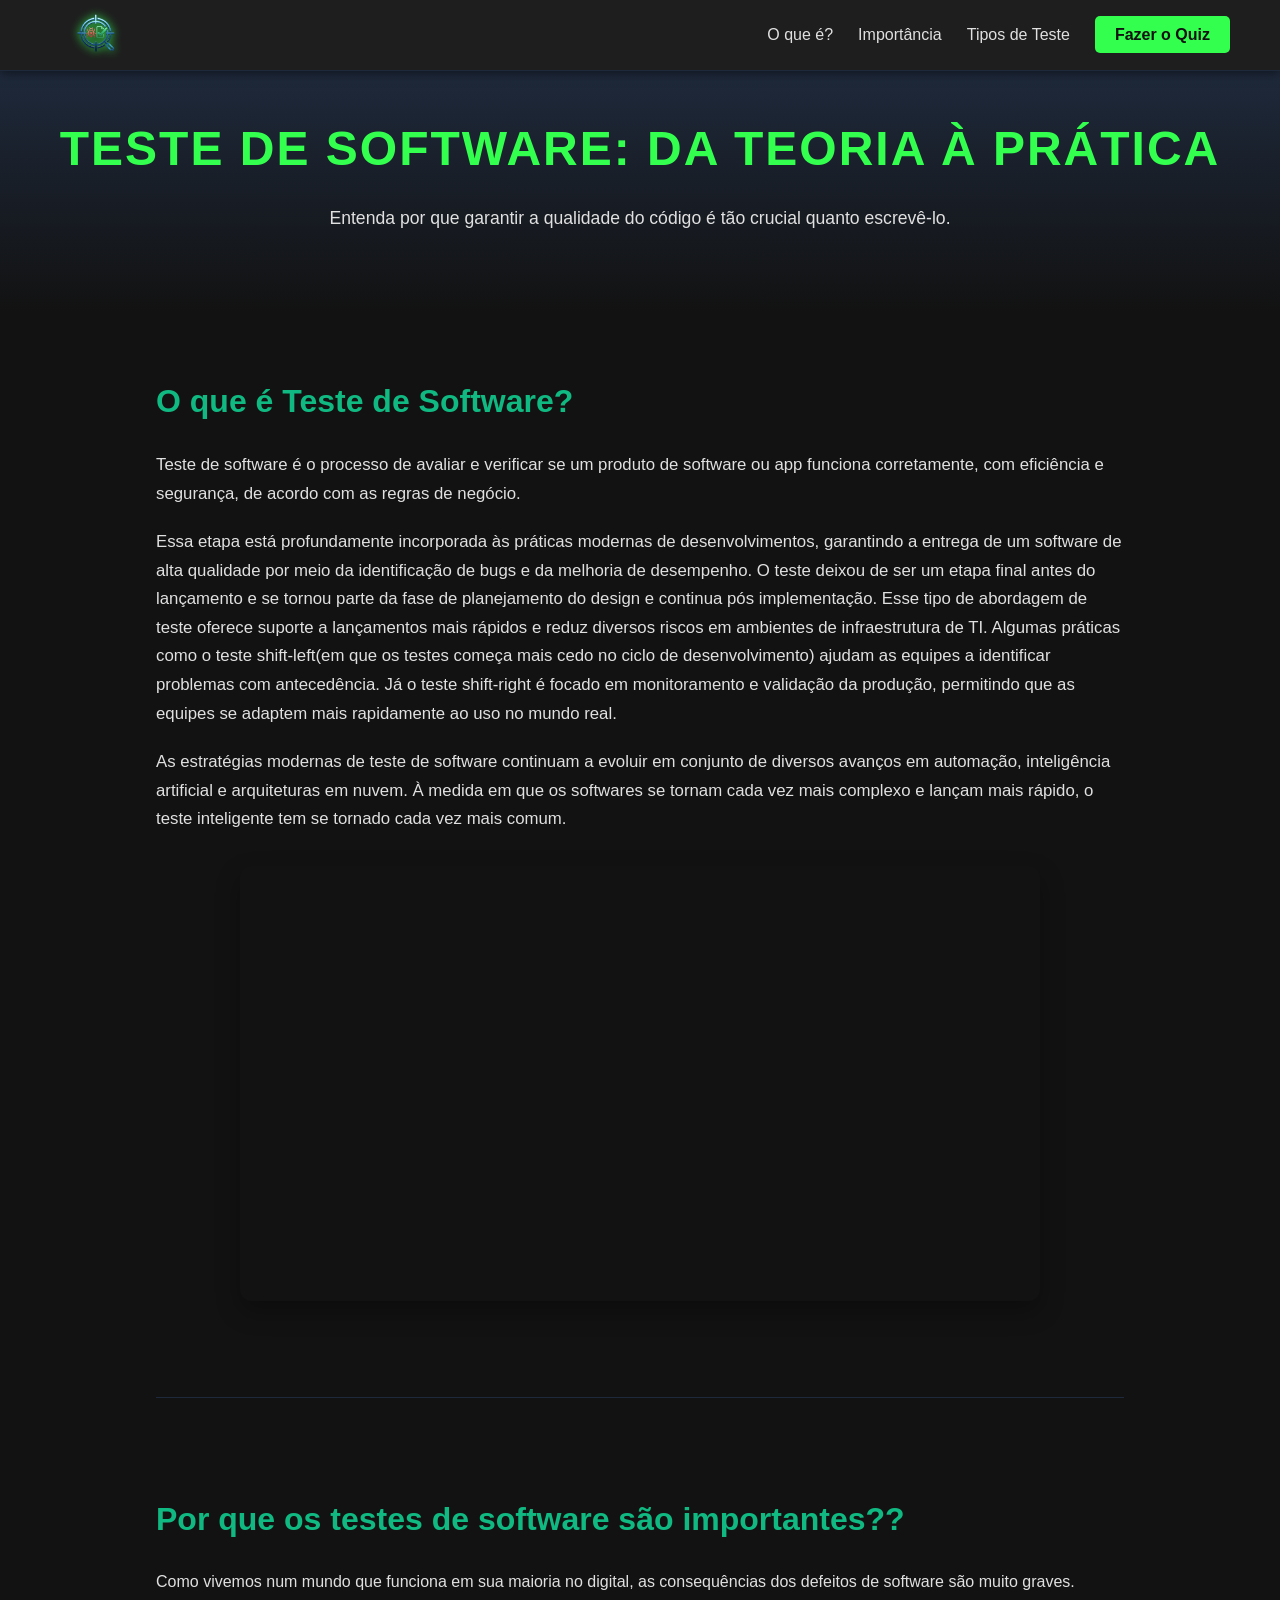
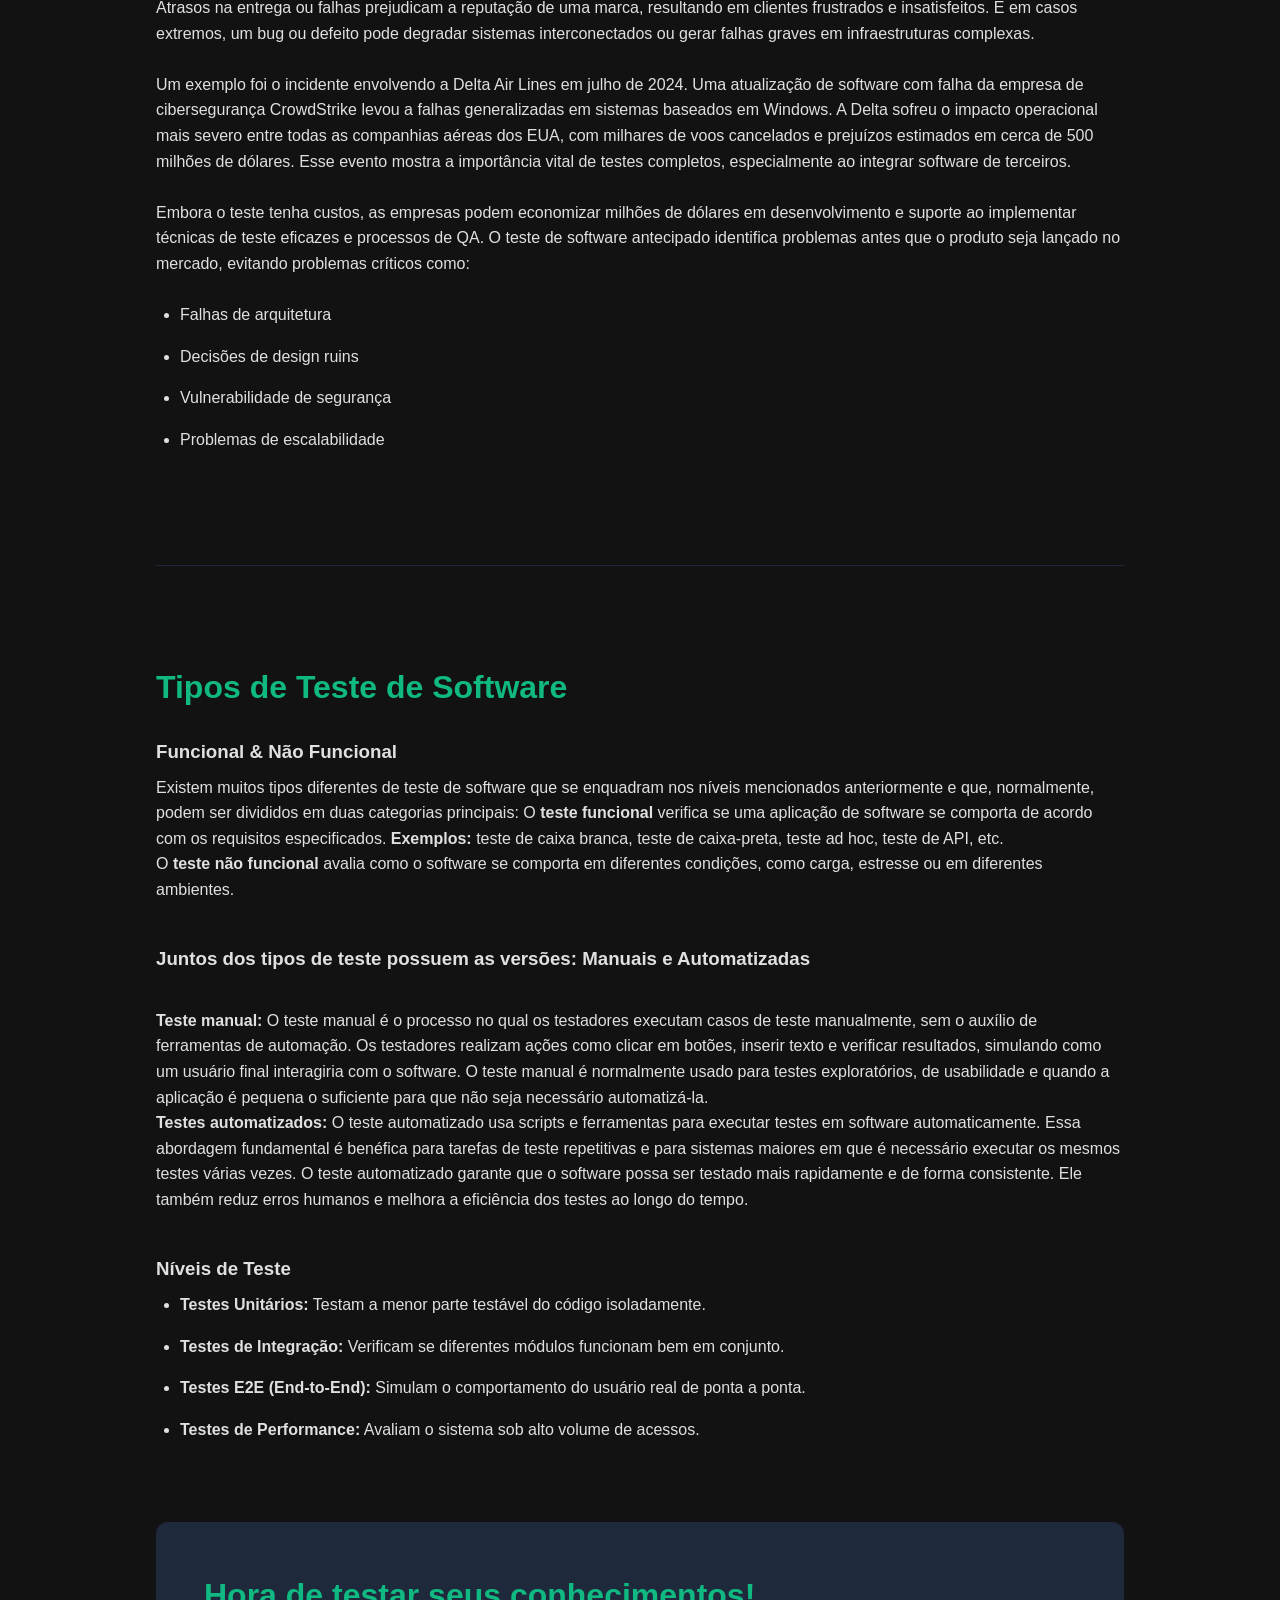
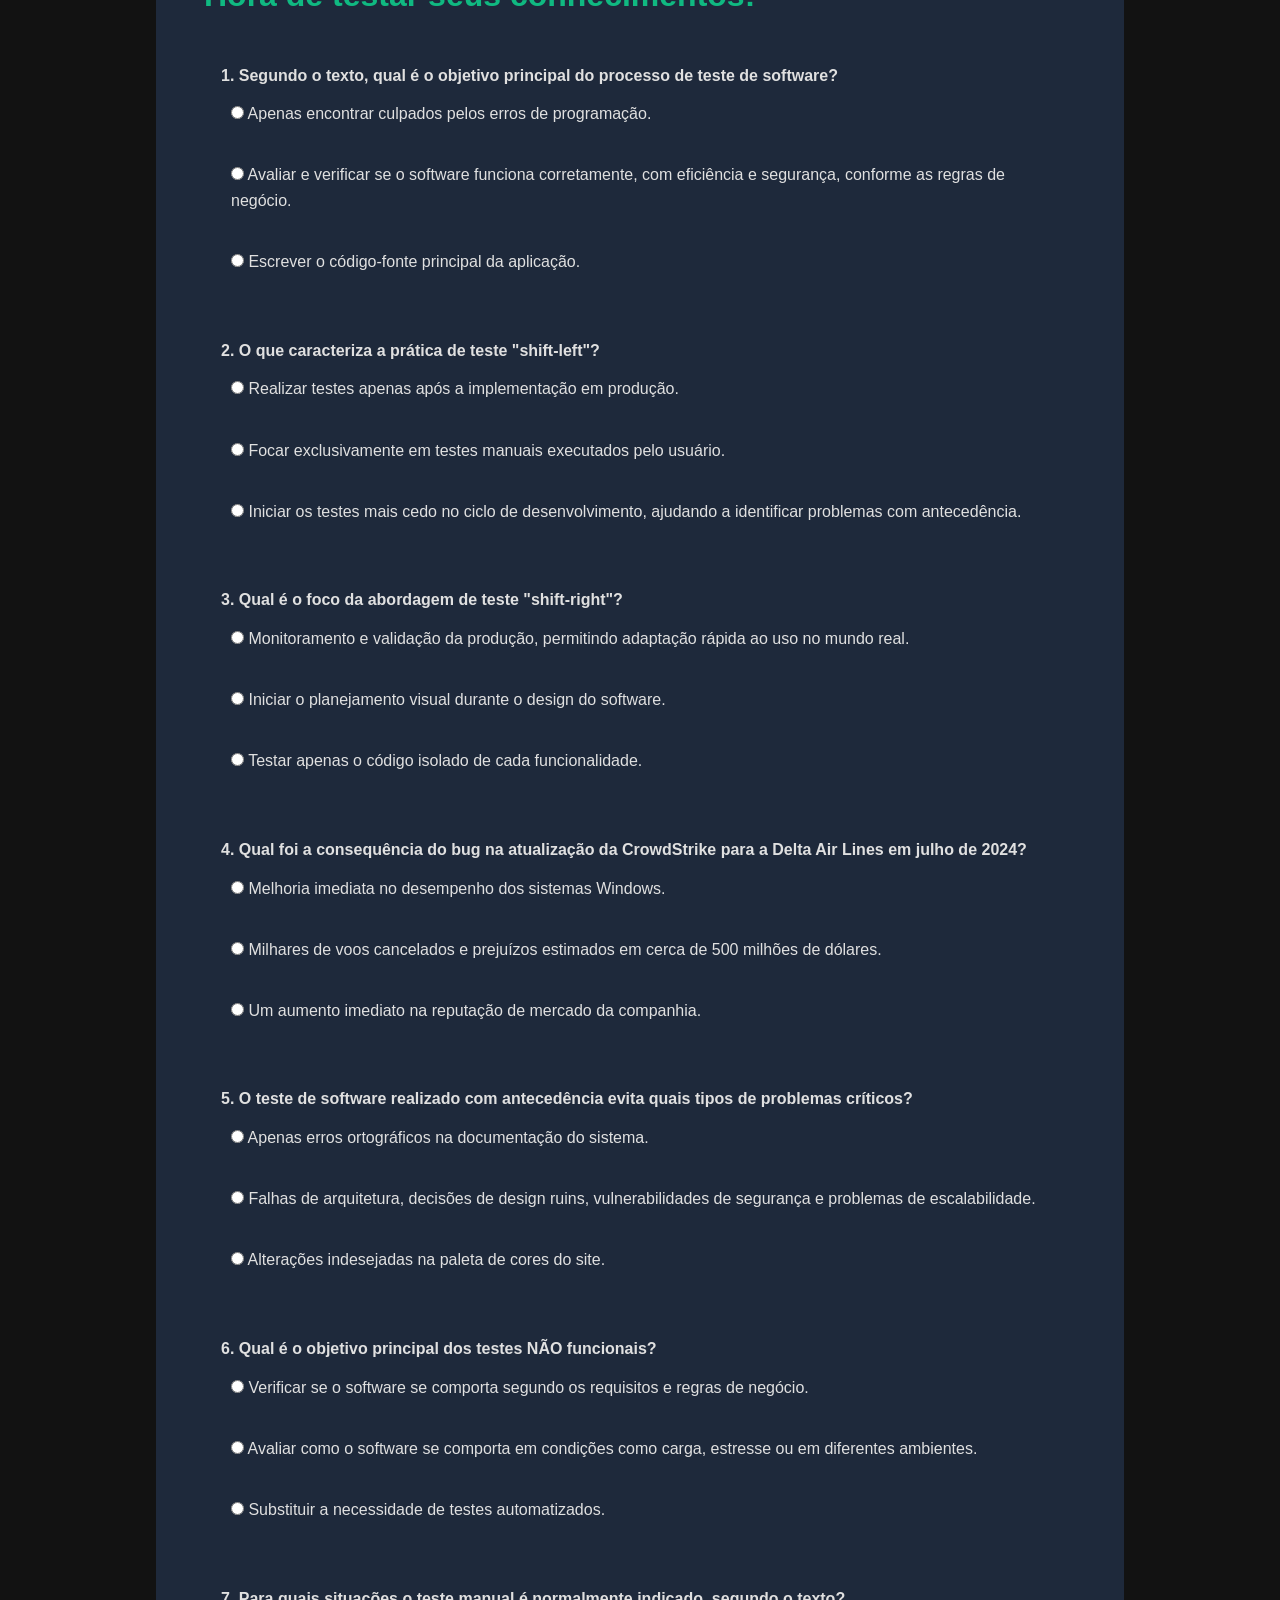
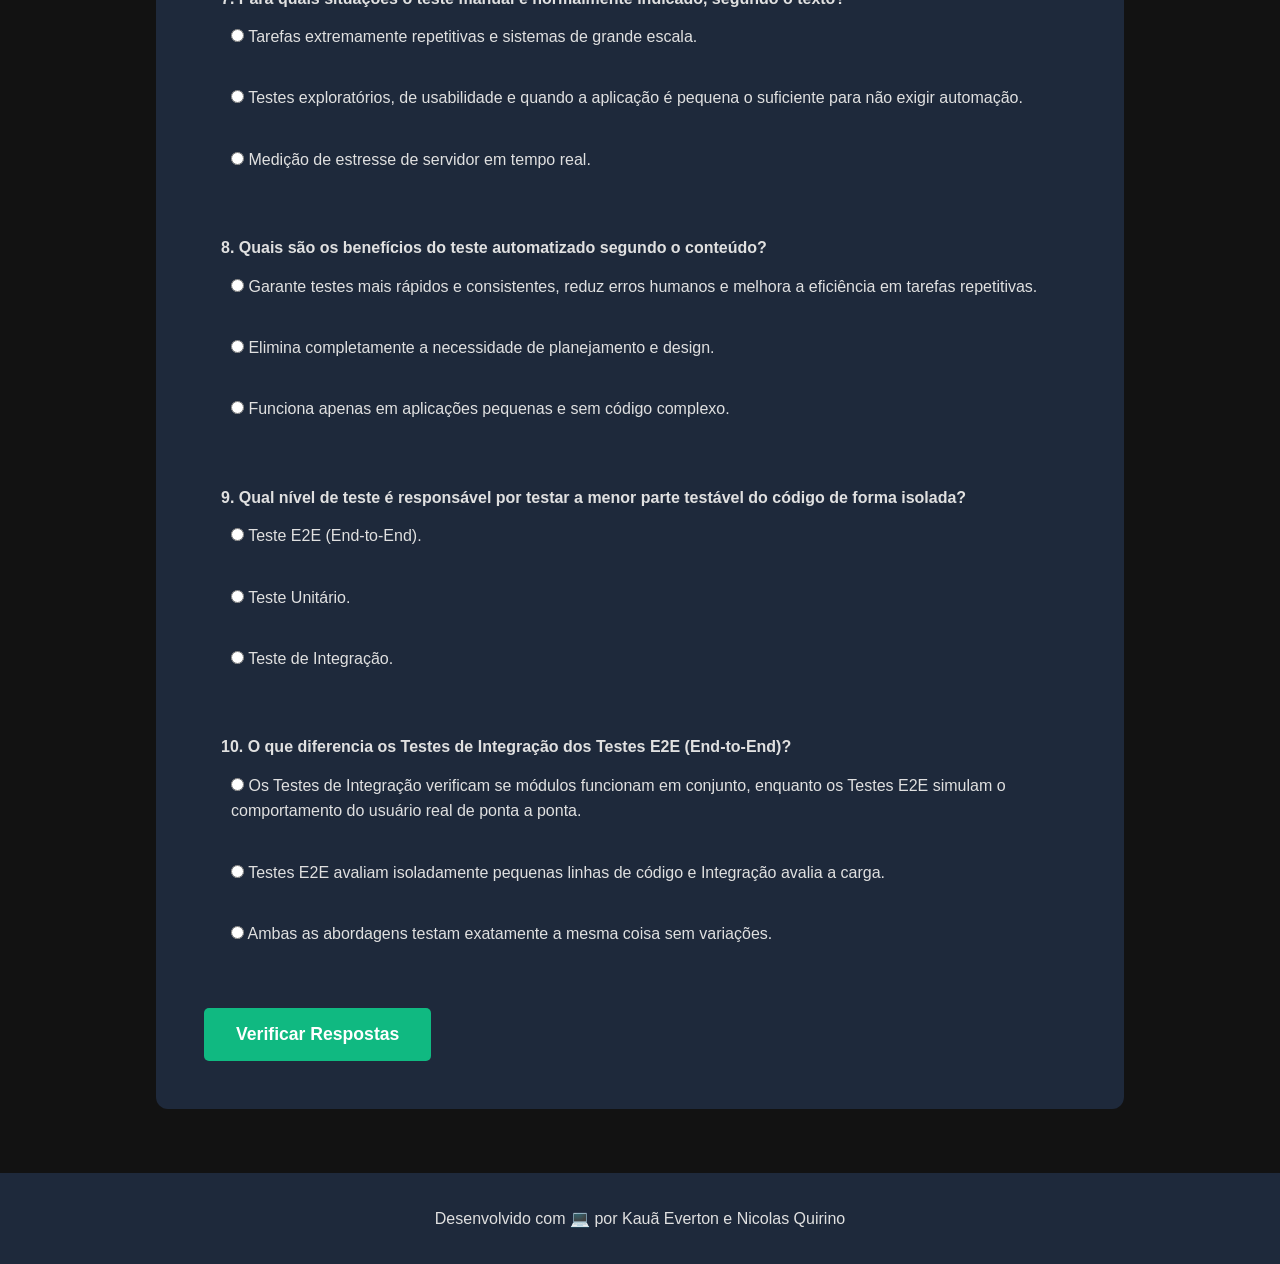
==== commit 4032dd4e: "novas perguntas" ====
--- a/index.html
+++ b/index.html
@@ -72,7 +72,7 @@
 
         <!-- SEÇÃO DO QUIZ -->
         <section id="quiz" class="quiz-section">
-            <h2>Hora de testar seus conhecimentos! (Conteúdo Completo)</h2>
+            <h2>Hora de testar seus conhecimentos!</h2>
             <form id="quiz-form">
                 
                 <!-- Pergunta 1 -->
@@ -80,85 +80,85 @@
                     <p>1. Segundo o texto, qual é o objetivo principal do processo de teste de software?</p>
                     <label><input type="radio" name="q1" value="a"> Apenas encontrar culpados pelos erros de programação.</label><br>
                     <label><input type="radio" name="q1" value="b"> Avaliar e verificar se o software funciona corretamente, com eficiência e segurança, conforme as regras de negócio.</label><br>
-                    <label><input type="radio" name="q1" value="c"> Escrever o código fonte da aplicação.</label>
+                    <label><input type="radio" name="q1" value="c"> Escrever o código-fonte principal da aplicação.</label>
                 </div>
                 
                 <!-- Pergunta 2 -->
                 <div class="question" id="q2-container">
                     <p>2. O que caracteriza a prática de teste "shift-left"?</p>
                     <label><input type="radio" name="q2" value="a"> Realizar testes apenas após a implementação em produção.</label><br>
-                    <label><input type="radio" name="q2" value="b"> Focar exclusivamente em testes manuais.</label><br>
+                    <label><input type="radio" name="q2" value="b"> Focar exclusivamente em testes manuais executados pelo usuário.</label><br>
                     <label><input type="radio" name="q2" value="c"> Iniciar os testes mais cedo no ciclo de desenvolvimento, ajudando a identificar problemas com antecedência.</label>
                 </div>
 
                 <!-- Pergunta 3 -->
                 <div class="question" id="q3-container">
-                    <p>3. Qual foi a consequência do bug na atualização da CrowdStrike para a Delta Air Lines em 2024?</p>
-                    <label><input type="radio" name="q3" value="a"> Melhoria no desempenho dos sistemas Windows.</label><br>
-                    <label><input type="radio" name="q3" value="b"> Milhares de voos cancelados e perdas estimadas em mais de USD 500 milhões.</label><br>
-                    <label><input type="radio" name="q3" value="c"> Um aumento imediato na reputação da marca.</label>
+                    <p>3. Qual é o foco da abordagem de teste "shift-right"?</p>
+                    <label><input type="radio" name="q3" value="a"> Monitoramento e validação da produção, permitindo adaptação rápida ao uso no mundo real.</label><br>
+                    <label><input type="radio" name="q3" value="b"> Iniciar o planejamento visual durante o design do software.</label><br>
+                    <label><input type="radio" name="q3" value="c"> Testar apenas o código isolado de cada funcionalidade.</label>
                 </div>
 
                 <!-- Pergunta 4 -->
                 <div class="question" id="q4-container">
-                    <p>4. O feedback antecipado dos testes ajuda a resolver quais tipos de problemas críticos?</p>
-                    <label><input type="radio" name="q4" value="a"> Apenas erros gramaticais na documentação.</label><br>
-                    <label><input type="radio" name="q4" value="b"> Falhas de arquitetura, decisões de design ruins, vulnerabilidades de segurança e problemas de escalabilidade.</label><br>
-                    <label><input type="radio" name="q4" value="c"> A escolha da cor do logo da empresa.</label>
+                    <p>4. Qual foi a consequência do bug na atualização da CrowdStrike para a Delta Air Lines em julho de 2024?</p>
+                    <label><input type="radio" name="q4" value="a"> Melhoria imediata no desempenho dos sistemas Windows.</label><br>
+                    <label><input type="radio" name="q4" value="b"> Milhares de voos cancelados e prejuízos estimados em cerca de 500 milhões de dólares.</label><br>
+                    <label><input type="radio" name="q4" value="c"> Um aumento imediato na reputação de mercado da companhia.</label>
                 </div>
 
                 <!-- Pergunta 5 -->
                 <div class="question" id="q5-container">
-                    <p>5. O que causou as doses letais de radiação no caso do Therac-25 (1985)?</p>
-                    <label><input type="radio" name="q5" value="a"> Uma falha mecânica no braço da máquina.</label><br>
-                    <label><input type="radio" name="q5" value="b"> Um bug de concorrência no software.</label><br>
-                    <label><input type="radio" name="q5" value="c"> Falta de energia elétrica no hospital.</label>
+                    <p>5. O teste de software realizado com antecedência evita quais tipos de problemas críticos?</p>
+                    <label><input type="radio" name="q5" value="a"> Apenas erros ortográficos na documentação do sistema.</label><br>
+                    <label><input type="radio" name="q5" value="b"> Falhas de arquitetura, decisões de design ruins, vulnerabilidades de segurança e problemas de escalabilidade.</label><br>
+                    <label><input type="radio" name="q5" value="c"> Alterações indesejadas na paleta de cores do site.</label>
                 </div>
 
                 <!-- Pergunta 6 -->
                 <div class="question" id="q6-container">
-                    <p>6. O que causou a falha do foguete Ariane 5 em 1996?</p>
-                    <label><input type="radio" name="q6" value="a"> Um ataque hacker.</label><br>
-                    <label><input type="radio" name="q6" value="b"> Falha mecânica nos motores.</label><br>
-                    <label><input type="radio" name="q6" value="c"> Um erro de conversão de dados no software.</label>
+                    <p>6. Qual é o objetivo principal dos testes NÃO funcionais?</p>
+                    <label><input type="radio" name="q6" value="a"> Verificar se o software se comporta segundo os requisitos e regras de negócio.</label><br>
+                    <label><input type="radio" name="q6" value="b"> Avaliar como o software se comporta em condições como carga, estresse ou em diferentes ambientes.</label><br>
+                    <label><input type="radio" name="q6" value="c"> Substituir a necessidade de testes automatizados.</label>
                 </div>
 
                 <!-- Pergunta 7 -->
                 <div class="question" id="q7-container">
-                    <p>7. Qual é o foco do teste não funcional?</p>
-                    <label><input type="radio" name="q7" value="a"> Verificar se a aplicação se comporta de acordo com os requisitos especificados (regras de negócio).</label><br>
-                    <label><input type="radio" name="q7" value="b"> Avaliar como o software se comporta em condições como carga, estresse ou diferentes ambientes.</label><br>
-                    <label><input type="radio" name="q7" value="c"> Testar a API da aplicação exclusivamente.</label>
+                    <p>7. Para quais situações o teste manual é normalmente indicado, segundo o texto?</p>
+                    <label><input type="radio" name="q7" value="a"> Tarefas extremamente repetitivas e sistemas de grande escala.</label><br>
+                    <label><input type="radio" name="q7" value="b"> Testes exploratórios, de usabilidade e quando a aplicação é pequena o suficiente para não exigir automação.</label><br>
+                    <label><input type="radio" name="q7" value="c"> Medição de estresse de servidor em tempo real.</label>
                 </div>
 
                 <!-- Pergunta 8 -->
                 <div class="question" id="q8-container">
-                    <p>8. Para quais situações o teste manual é normalmente indicado, segundo o texto?</p>
-                    <label><input type="radio" name="q8" value="a"> Tarefas repetitivas e sistemas muito grandes.</label><br>
-                    <label><input type="radio" name="q8" value="b"> Testes exploratórios, de usabilidade e aplicações pequenas.</label><br>
-                    <label><input type="radio" name="q8" value="c"> Quando se deseja reduzir o erro humano a zero.</label>
+                    <p>8. Quais são os benefícios do teste automatizado segundo o conteúdo?</p>
+                    <label><input type="radio" name="q8" value="a"> Garante testes mais rápidos e consistentes, reduz erros humanos e melhora a eficiência em tarefas repetitivas.</label><br>
+                    <label><input type="radio" name="q8" value="b"> Elimina completamente a necessidade de planejamento e design.</label><br>
+                    <label><input type="radio" name="q8" value="c"> Funciona apenas em aplicações pequenas e sem código complexo.</label>
                 </div>
 
                 <!-- Pergunta 9 -->
                 <div class="question" id="q9-container">
-                    <p>9. Qual nível de teste foca em testar a menor parte testável do código isoladamente?</p>
+                    <p>9. Qual nível de teste é responsável por testar a menor parte testável do código de forma isolada?</p>
                     <label><input type="radio" name="q9" value="a"> Teste E2E (End-to-End).</label><br>
                     <label><input type="radio" name="q9" value="b"> Teste Unitário.</label><br>
-                    <label><input type="radio" name="q9" value="c"> Teste de Carga.</label>
+                    <label><input type="radio" name="q9" value="c"> Teste de Integração.</label>
                 </div>
 
                 <!-- Pergunta 10 -->
                 <div class="question" id="q10-container">
-                    <p>10. Qual é o objetivo dos Testes de Integração?</p>
-                    <label><input type="radio" name="q10" value="a"> Simular o comportamento do usuário real de ponta a ponta.</label><br>
-                    <label><input type="radio" name="q10" value="b"> Avaliar o sistema sob alto volume de acessos.</label><br>
-                    <label><input type="radio" name="q10" value="c"> Verificar se diferentes módulos funcionam bem em conjunto.</label>
+                    <p>10. O que diferencia os Testes de Integração dos Testes E2E (End-to-End)?</p>
+                    <label><input type="radio" name="q10" value="a"> Os Testes de Integração verificam se módulos funcionam em conjunto, enquanto os Testes E2E simulam o comportamento do usuário real de ponta a ponta.</label><br>
+                    <label><input type="radio" name="q10" value="b"> Testes E2E avaliam isoladamente pequenas linhas de código e Integração avalia a carga.</label><br>
+                    <label><input type="radio" name="q10" value="c"> Ambas as abordagens testam exatamente a mesma coisa sem variações.</label>
                 </div>
 
                 <button type="button" id="submit-quiz" class="btn-submit" onclick="verificarQuiz()">Verificar Respostas</button>
             </form>
 
-            <!-- Área de Resultado Atualizada com botão Jogar de Novo -->
+            <!-- Área de Resultado com botão Jogar de Novo -->
             <div id="resultado-quiz" class="hidden">
                 <div id="resultado-texto"></div>
                 <button type="button" class="btn-retry" onclick="reiniciarQuiz()">Jogar de Novo 🔁</button>
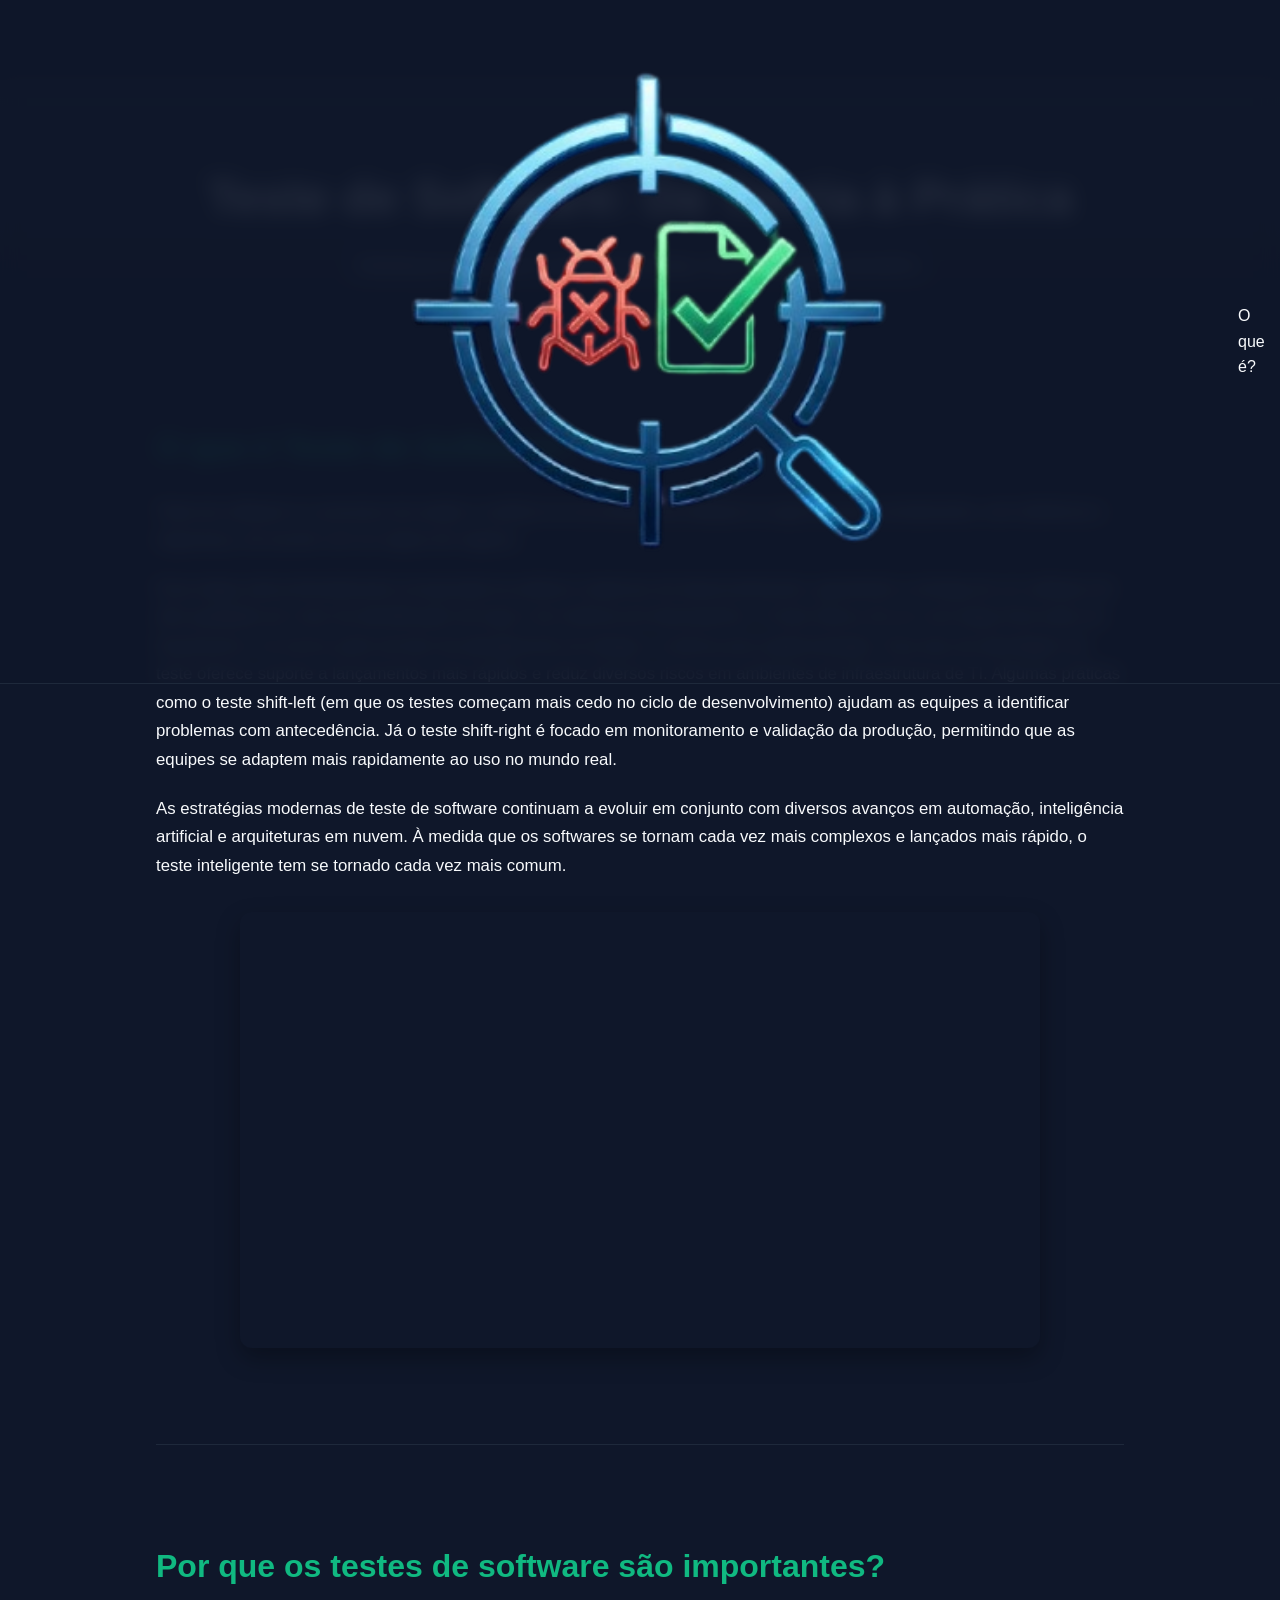
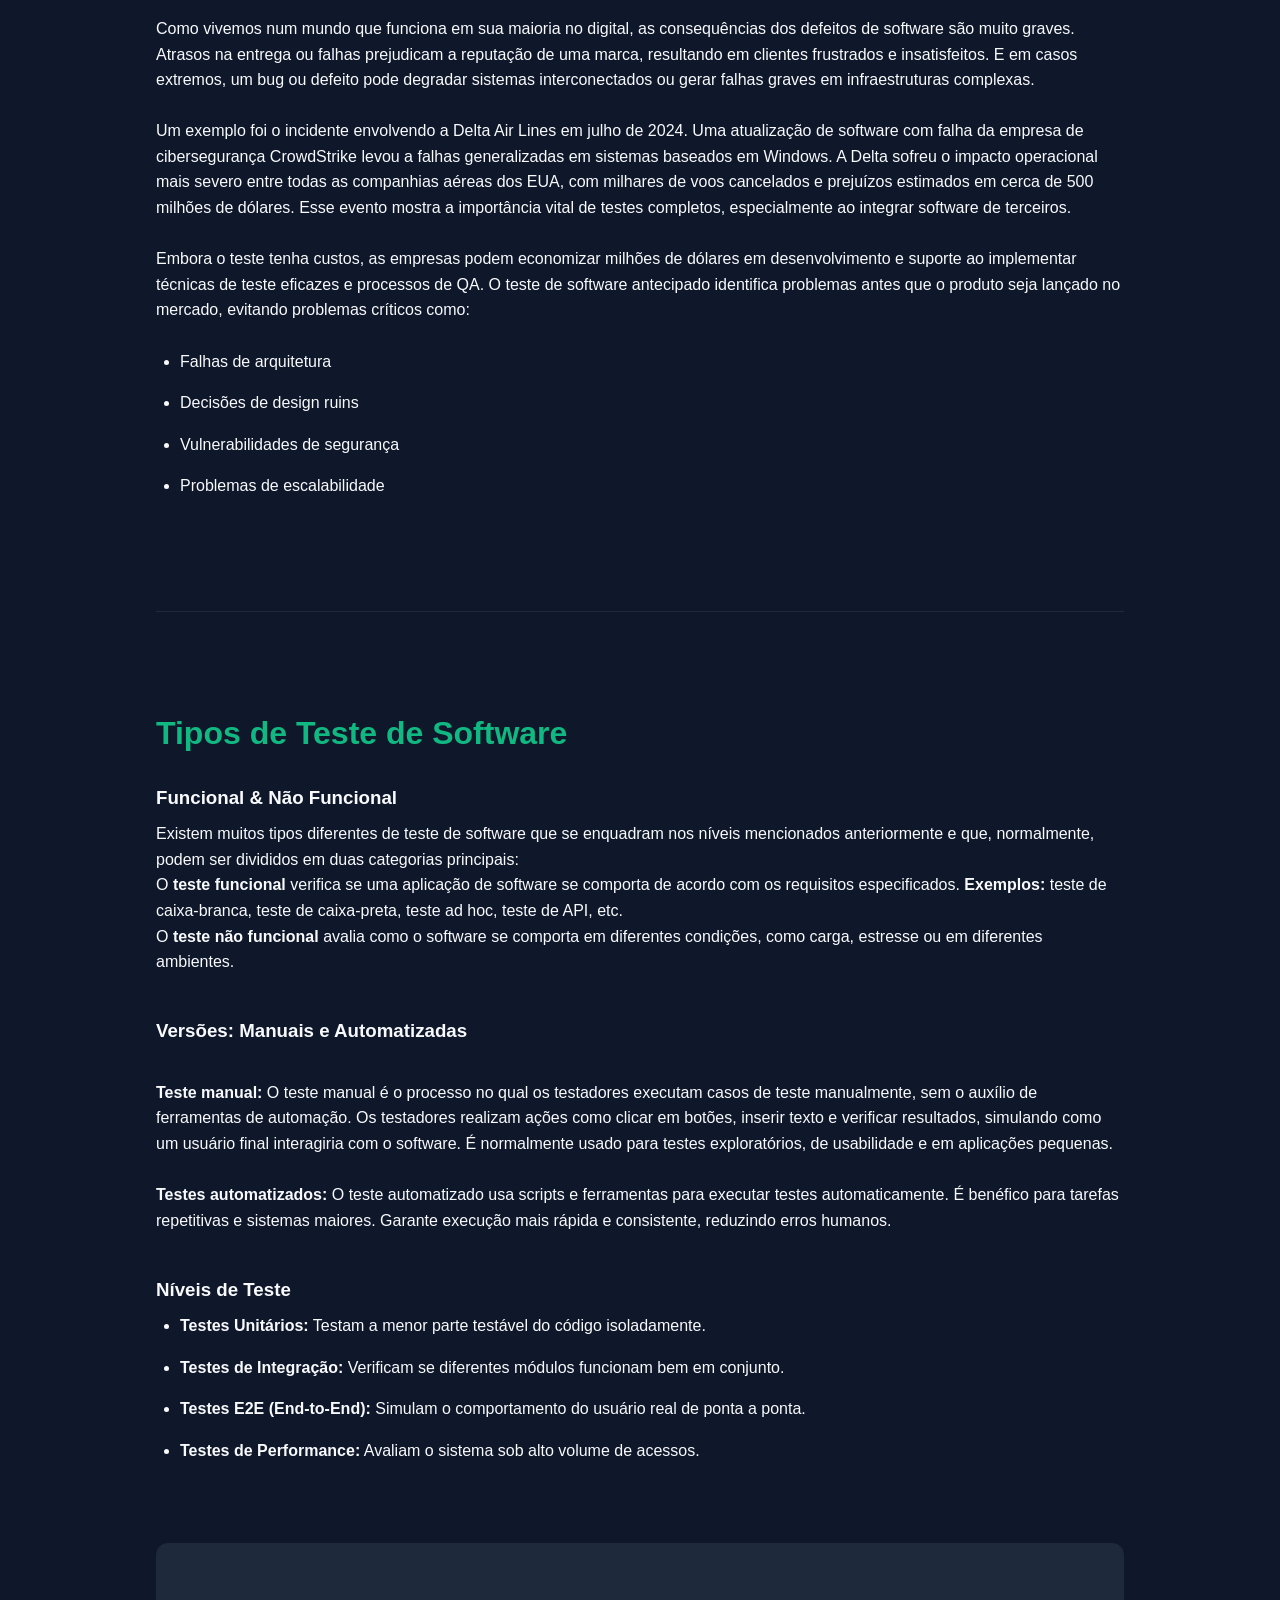
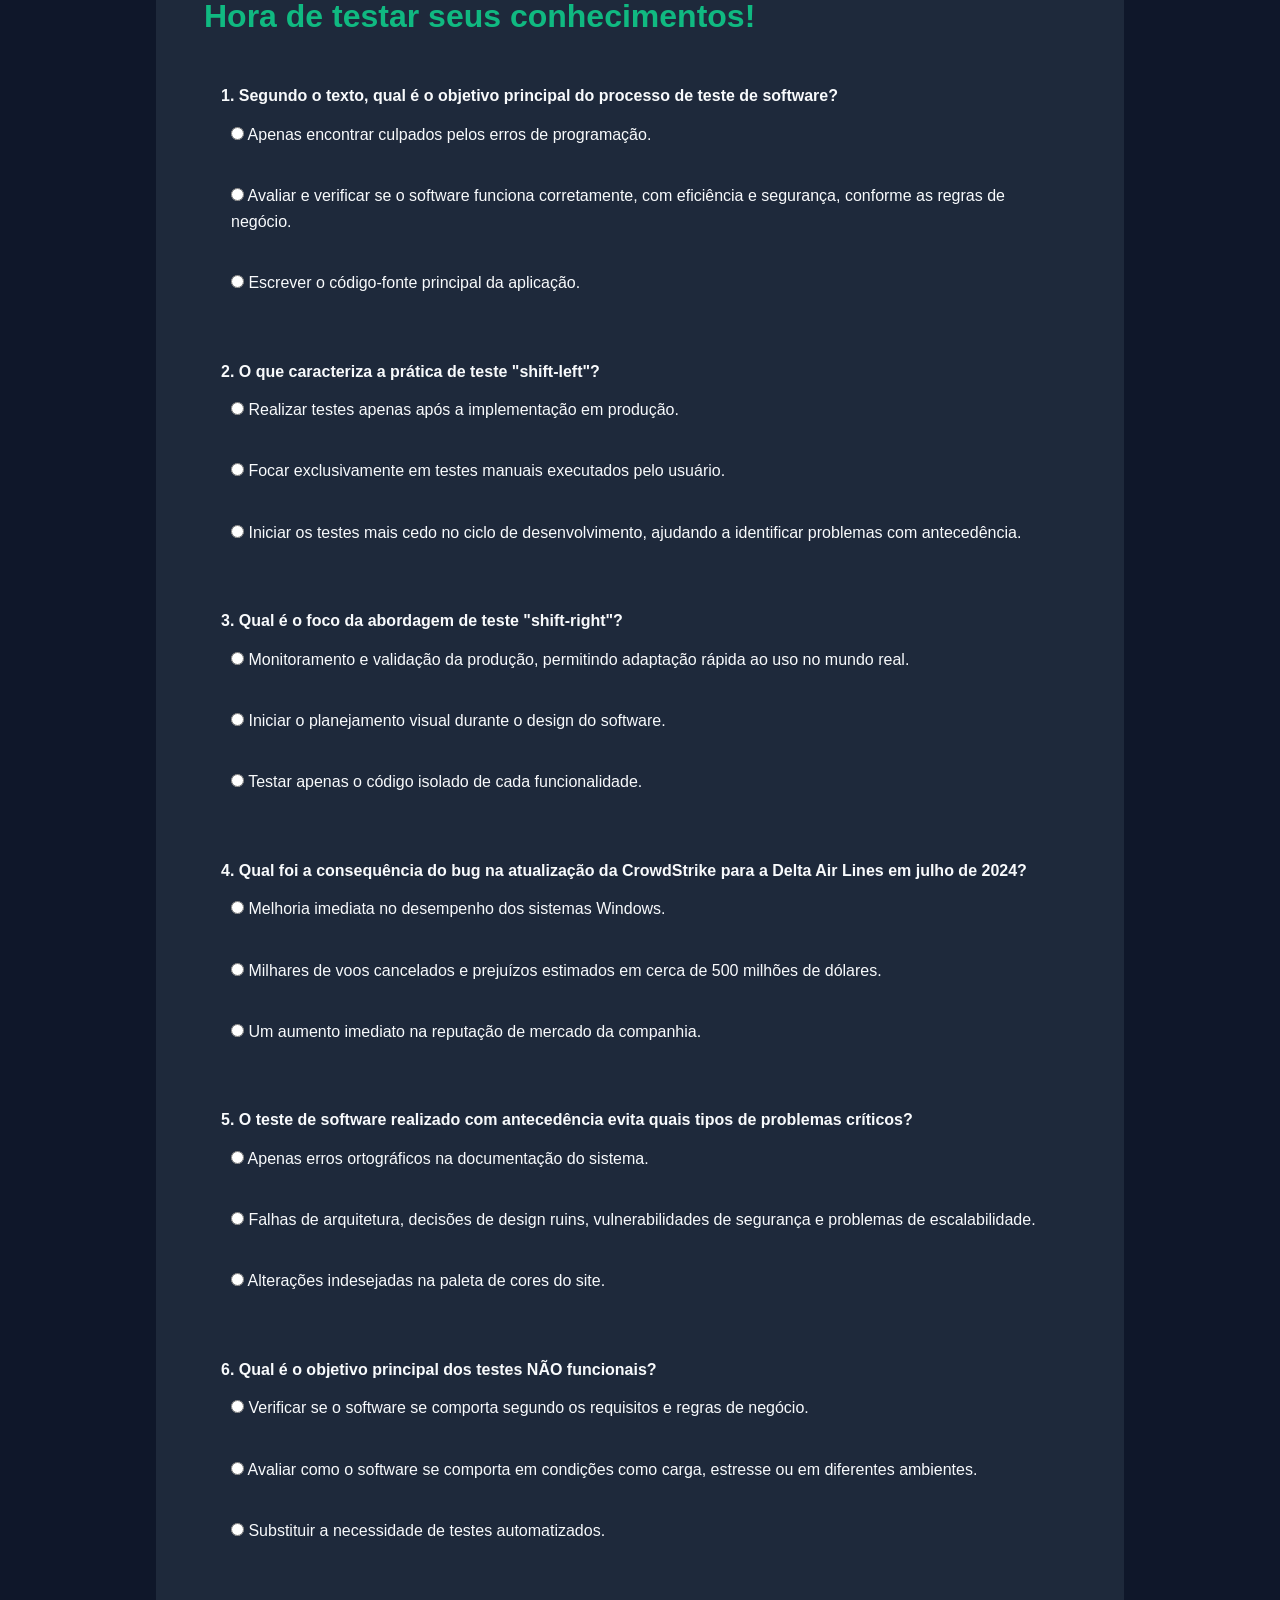
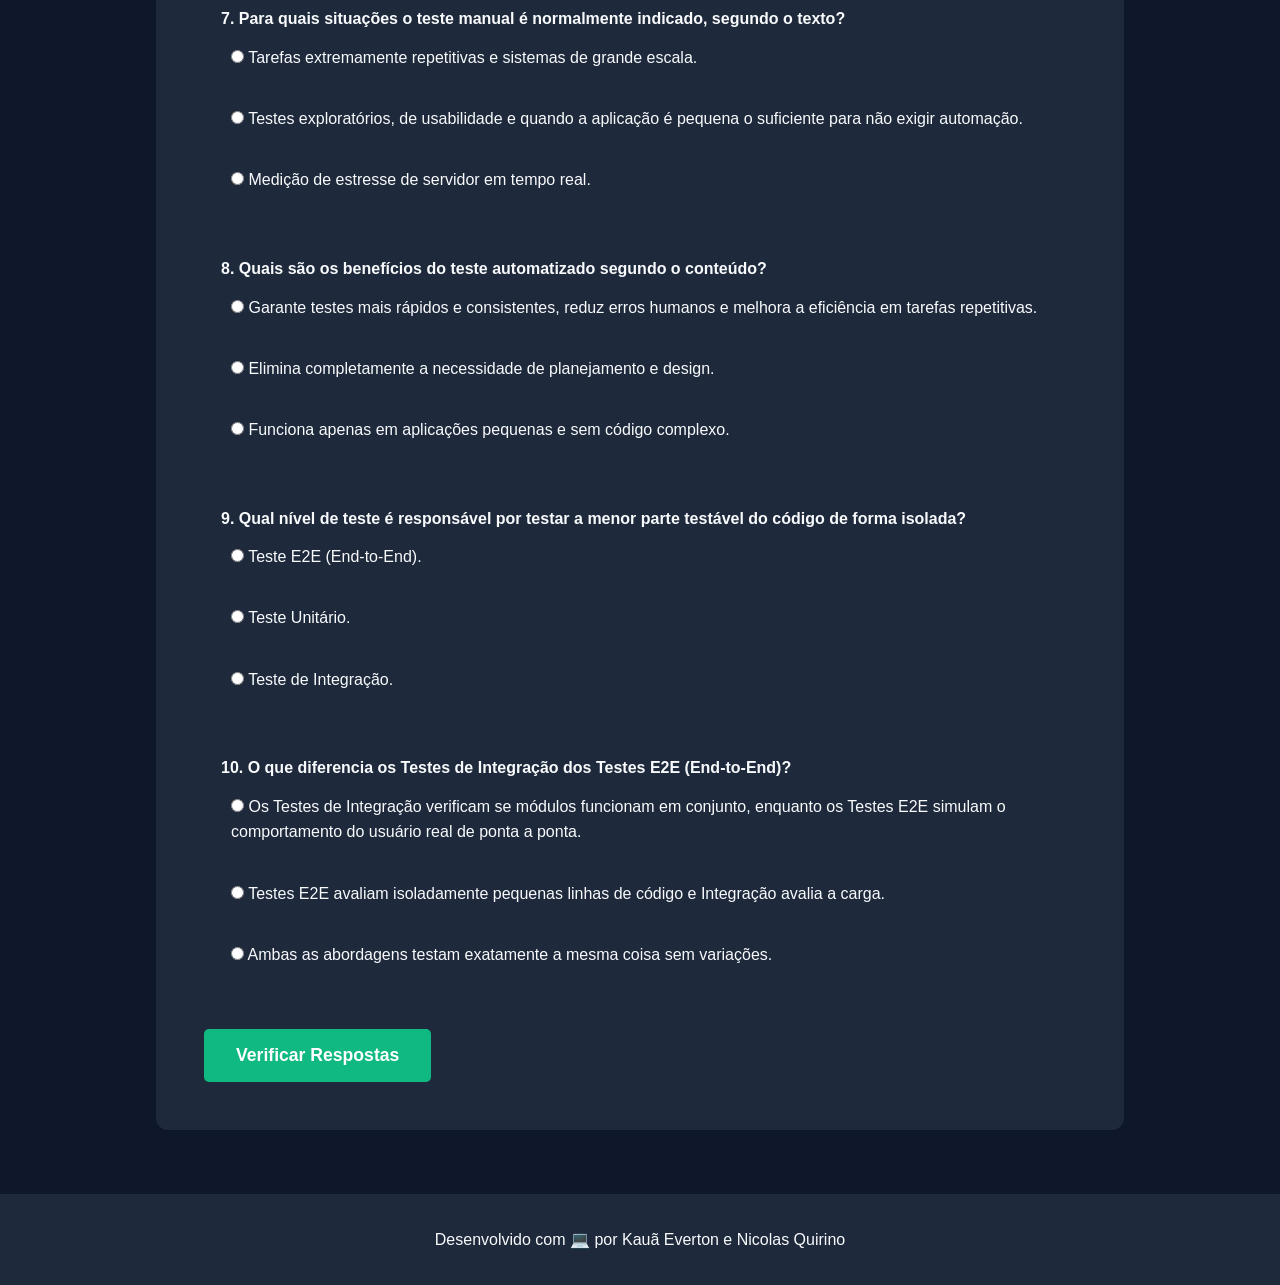
==== commit 0e98aedc: "atualizações caminhos" ====
--- a/index.html
+++ b/index.html
@@ -4,9 +4,11 @@
     <meta charset="UTF-8">
     <meta name="viewport" content="width=device-width, initial-scale=1.0">
     <title>BugOrNot | O Guia do Teste de Software</title>
-    <!-- Importação do CSS com caminho relativo saindo da pasta pages -->
-    <link rel="stylesheet" href="/assets/CSS/style.css">
-    <link rel="icon" type="image/png" href="image/dowload1.jpg"
+    
+    <!-- Corrigido: caminho relativo sem barra no inicio -->
+    <link rel="stylesheet" href="assets/CSS/style.css">
+    <!-- Corrigido: tag fechada com '>' e caminho ajustado -->
+    <link rel="icon" type="image/png" href="image/dowload1.jpg">
 </head>
 <body>
 
@@ -17,33 +19,32 @@
     <main class="container">
         
         <section id="o-que-e" class="content-section">
-    <h2>O que é Teste de Software?</h2>
-    <div class="text-content">
-        
-        <p class="tex-01">Teste de software é o processo de avaliar e verificar se um produto de software ou app funciona corretamente, com eficiência e segurança, de acordo com as regras de negócio.</p>
+            <h2>O que é Teste de Software?</h2>
+            <div class="text-content">
+                <p class="tex-01">Teste de software é o processo de avaliar e verificar se um produto de software ou app funciona corretamente, com eficiência e segurança, de acordo com as regras de negócio.</p>
 
-        <p>Essa etapa está profundamente incorporada às práticas modernas de desenvolvimentos, garantindo a entrega de um software de alta qualidade por meio da identificação de bugs e da melhoria de desempenho. O teste deixou de ser um etapa final antes do lançamento e se tornou parte da fase de planejamento do design e continua pós implementação. Esse tipo de abordagem de teste oferece suporte a lançamentos mais rápidos e reduz diversos riscos em ambientes de infraestrutura de TI. Algumas práticas como o teste shift-left(em que os testes começa mais cedo no ciclo de desenvolvimento) ajudam as equipes a identificar problemas com antecedência. Já o teste shift-right é focado em monitoramento e validação da produção, permitindo que as equipes se adaptem mais rapidamente ao uso no mundo real.</p>
+                <p>Essa etapa está profundamente incorporada às práticas modernas de desenvolvimento, garantindo a entrega de um software de alta qualidade por meio da identificação de bugs e da melhoria de desempenho. O teste deixou de ser uma etapa final antes do lançamento e se tornou parte da fase de planejamento do design e continua pós-implementação. Esse tipo de abordagem de teste oferece suporte a lançamentos mais rápidos e reduz diversos riscos em ambientes de infraestrutura de TI. Algumas práticas como o teste shift-left (em que os testes começam mais cedo no ciclo de desenvolvimento) ajudam as equipes a identificar problemas com antecedência. Já o teste shift-right é focado em monitoramento e validação da produção, permitindo que as equipes se adaptem mais rapidamente ao uso no mundo real.</p>
 
-        <p>As estratégias modernas de teste de software continuam a evoluir em conjunto de diversos avanços em automação, inteligência artificial e arquiteturas em nuvem. À medida em que os softwares se tornam cada vez mais complexo e lançam mais rápido, o teste inteligente tem se tornado cada vez mais comum.</p>
-    </div>
-    <div class="video-container">
-        <iframe src="https://www.youtube.com/embed/NnamjfPYuiY?si=nQXIBJLtwQAOxRSI" title="YouTube video player" allow="accelerometer; autoplay; clipboard-write; encrypted-media; gyroscope; picture-in-picture; web-share" referrerpolicy="strict-origin-when-cross-origin" allowfullscreen></iframe>
-    </div>
-</section>
+                <p>As estratégias modernas de teste de software continuam a evoluir em conjunto com diversos avanços em automação, inteligência artificial e arquiteturas em nuvem. À medida que os softwares se tornam cada vez mais complexos e lançados mais rápido, o teste inteligente tem se tornado cada vez mais comum.</p>
+            </div>
+            <div class="video-container">
+                <iframe src="https://www.youtube.com/embed/NnamjfPYuiY?si=nQXIBJLtwQXIbJLt" title="YouTube video player" allow="accelerometer; autoplay; clipboard-write; encrypted-media; gyroscope; picture-in-picture; web-share" referrerpolicy="strict-origin-when-cross-origin" allowfullscreen></iframe>
+            </div>
+        </section>
 
         <hr class="divider">
 
         <section id="importancia" class="content-section">
-            <h2>Por que os testes de software são importantes??</h2>
+            <h2>Por que os testes de software são importantes?</h2>
             <p>Como vivemos num mundo que funciona em sua maioria no digital, as consequências dos defeitos de software são muito graves. Atrasos na entrega ou falhas prejudicam a reputação de uma marca, resultando em clientes frustrados e insatisfeitos. E em casos extremos, um bug ou defeito pode degradar sistemas interconectados ou gerar falhas graves em infraestruturas complexas.</p><br>
             <p>Um exemplo foi o incidente envolvendo a Delta Air Lines em julho de 2024. Uma atualização de software com falha da empresa de cibersegurança CrowdStrike levou a falhas generalizadas em sistemas baseados em Windows. A Delta sofreu o impacto operacional mais severo entre todas as companhias aéreas dos EUA, com milhares de voos cancelados e prejuízos estimados em cerca de 500 milhões de dólares. Esse evento mostra a importância vital de testes completos, especialmente ao integrar software de terceiros.</p><br>
             <p>Embora o teste tenha custos, as empresas podem economizar milhões de dólares em desenvolvimento e suporte ao implementar técnicas de teste eficazes e processos de QA. O teste de software antecipado identifica problemas antes que o produto seja lançado no mercado, evitando problemas críticos como:</p><br> 
-                <ul class="styled-list">
-                    <li>Falhas de arquitetura</li>
-                    <li>Decisões de design ruins</li>
-                    <li>Vulnerabilidade de segurança</li>
-                    <li>Problemas de escalabilidade</li>
-                </ul>  
+            <ul class="styled-list">
+                <li>Falhas de arquitetura</li>
+                <li>Decisões de design ruins</li>
+                <li>Vulnerabilidades de segurança</li>
+                <li>Problemas de escalabilidade</li>
+            </ul>  
         </section>
 
         <hr class="divider">
@@ -51,16 +52,16 @@
         <section id="tipos" class="content-section">
             <h2>Tipos de Teste de Software</h2>
             <h3>Funcional & Não Funcional</h3>
-            <p>Existem muitos tipos diferentes de teste de software que se enquadram nos níveis mencionados anteriormente e que, normalmente, podem ser divididos em duas categorias principais:
-O <strong>teste funcional</strong> verifica se uma aplicação de software se comporta de acordo com os requisitos especificados. <strong>Exemplos:</strong> teste de caixa branca, teste de caixa-preta, teste ad hoc, teste de API, etc.<br>
-O <strong>teste não funcional</strong> avalia como o software se comporta em diferentes condições, como carga, estresse ou em diferentes ambientes.</p><br>
-<h3>Juntos dos tipos de teste possuem as versões: Manuais e Automatizadas</h3><br>    
-<p><strong>Teste manual:</strong>
-O teste manual é o processo no qual os testadores executam casos de teste manualmente, sem o auxílio de ferramentas de automação. Os testadores realizam ações como clicar em botões, inserir texto e verificar resultados, simulando como um usuário final interagiria com o software.
-O teste manual é normalmente usado para testes exploratórios, de usabilidade e quando a aplicação é pequena o suficiente para que não seja necessário automatizá-la.<br>
-<strong>Testes automatizados:</strong>
-O teste automatizado usa scripts e ferramentas para executar testes em software automaticamente. Essa abordagem fundamental é benéfica para tarefas de teste repetitivas e para sistemas maiores em que é necessário executar os mesmos testes várias vezes.
-O teste automatizado garante que o software possa ser testado mais rapidamente e de forma consistente. Ele também reduz erros humanos e melhora a eficiência dos testes ao longo do tempo.</p><br>
+            <p>Existem muitos tipos diferentes de teste de software que se enquadram nos níveis mencionados anteriormente e que, normalmente, podem ser divididos em duas categorias principais:<br>
+            O <strong>teste funcional</strong> verifica se uma aplicação de software se comporta de acordo com os requisitos especificados. <strong>Exemplos:</strong> teste de caixa-branca, teste de caixa-preta, teste ad hoc, teste de API, etc.<br>
+            O <strong>teste não funcional</strong> avalia como o software se comporta em diferentes condições, como carga, estresse ou em diferentes ambientes.</p><br>
+            
+            <h3>Versões: Manuais e Automatizadas</h3><br>    
+            <p><strong>Teste manual:</strong>
+            O teste manual é o processo no qual os testadores executam casos de teste manualmente, sem o auxílio de ferramentas de automação. Os testadores realizam ações como clicar em botões, inserir texto e verificar resultados, simulando como um usuário final interagiria com o software. É normalmente usado para testes exploratórios, de usabilidade e em aplicações pequenas.<br><br>
+            <strong>Testes automatizados:</strong>
+            O teste automatizado usa scripts e ferramentas para executar testes automaticamente. É benéfico para tarefas repetitivas e sistemas maiores. Garante execução mais rápida e consistente, reduzindo erros humanos.</p><br>
+            
             <ul class="styled-list">
                 <h3>Níveis de Teste</h3>
                 <li><strong>Testes Unitários:</strong> Testam a menor parte testável do código isoladamente.</li>
@@ -75,7 +76,6 @@
             <h2>Hora de testar seus conhecimentos!</h2>
             <form id="quiz-form">
                 
-                <!-- Pergunta 1 -->
                 <div class="question" id="q1-container">
                     <p>1. Segundo o texto, qual é o objetivo principal do processo de teste de software?</p>
                     <label><input type="radio" name="q1" value="a"> Apenas encontrar culpados pelos erros de programação.</label><br>
@@ -83,7 +83,6 @@
                     <label><input type="radio" name="q1" value="c"> Escrever o código-fonte principal da aplicação.</label>
                 </div>
                 
-                <!-- Pergunta 2 -->
                 <div class="question" id="q2-container">
                     <p>2. O que caracteriza a prática de teste "shift-left"?</p>
                     <label><input type="radio" name="q2" value="a"> Realizar testes apenas após a implementação em produção.</label><br>
@@ -91,7 +90,6 @@
                     <label><input type="radio" name="q2" value="c"> Iniciar os testes mais cedo no ciclo de desenvolvimento, ajudando a identificar problemas com antecedência.</label>
                 </div>
 
-                <!-- Pergunta 3 -->
                 <div class="question" id="q3-container">
                     <p>3. Qual é o foco da abordagem de teste "shift-right"?</p>
                     <label><input type="radio" name="q3" value="a"> Monitoramento e validação da produção, permitindo adaptação rápida ao uso no mundo real.</label><br>
@@ -99,7 +97,6 @@
                     <label><input type="radio" name="q3" value="c"> Testar apenas o código isolado de cada funcionalidade.</label>
                 </div>
 
-                <!-- Pergunta 4 -->
                 <div class="question" id="q4-container">
                     <p>4. Qual foi a consequência do bug na atualização da CrowdStrike para a Delta Air Lines em julho de 2024?</p>
                     <label><input type="radio" name="q4" value="a"> Melhoria imediata no desempenho dos sistemas Windows.</label><br>
@@ -107,7 +104,6 @@
                     <label><input type="radio" name="q4" value="c"> Um aumento imediato na reputação de mercado da companhia.</label>
                 </div>
 
-                <!-- Pergunta 5 -->
                 <div class="question" id="q5-container">
                     <p>5. O teste de software realizado com antecedência evita quais tipos de problemas críticos?</p>
                     <label><input type="radio" name="q5" value="a"> Apenas erros ortográficos na documentação do sistema.</label><br>
@@ -115,7 +111,6 @@
                     <label><input type="radio" name="q5" value="c"> Alterações indesejadas na paleta de cores do site.</label>
                 </div>
 
-                <!-- Pergunta 6 -->
                 <div class="question" id="q6-container">
                     <p>6. Qual é o objetivo principal dos testes NÃO funcionais?</p>
                     <label><input type="radio" name="q6" value="a"> Verificar se o software se comporta segundo os requisitos e regras de negócio.</label><br>
@@ -123,7 +118,6 @@
                     <label><input type="radio" name="q6" value="c"> Substituir a necessidade de testes automatizados.</label>
                 </div>
 
-                <!-- Pergunta 7 -->
                 <div class="question" id="q7-container">
                     <p>7. Para quais situações o teste manual é normalmente indicado, segundo o texto?</p>
                     <label><input type="radio" name="q7" value="a"> Tarefas extremamente repetitivas e sistemas de grande escala.</label><br>
@@ -131,7 +125,6 @@
                     <label><input type="radio" name="q7" value="c"> Medição de estresse de servidor em tempo real.</label>
                 </div>
 
-                <!-- Pergunta 8 -->
                 <div class="question" id="q8-container">
                     <p>8. Quais são os benefícios do teste automatizado segundo o conteúdo?</p>
                     <label><input type="radio" name="q8" value="a"> Garante testes mais rápidos e consistentes, reduz erros humanos e melhora a eficiência em tarefas repetitivas.</label><br>
@@ -139,7 +132,6 @@
                     <label><input type="radio" name="q8" value="c"> Funciona apenas em aplicações pequenas e sem código complexo.</label>
                 </div>
 
-                <!-- Pergunta 9 -->
                 <div class="question" id="q9-container">
                     <p>9. Qual nível de teste é responsável por testar a menor parte testável do código de forma isolada?</p>
                     <label><input type="radio" name="q9" value="a"> Teste E2E (End-to-End).</label><br>
@@ -147,7 +139,6 @@
                     <label><input type="radio" name="q9" value="c"> Teste de Integração.</label>
                 </div>
 
-                <!-- Pergunta 10 -->
                 <div class="question" id="q10-container">
                     <p>10. O que diferencia os Testes de Integração dos Testes E2E (End-to-End)?</p>
                     <label><input type="radio" name="q10" value="a"> Os Testes de Integração verificam se módulos funcionam em conjunto, enquanto os Testes E2E simulam o comportamento do usuário real de ponta a ponta.</label><br>
@@ -158,7 +149,6 @@
                 <button type="button" id="submit-quiz" class="btn-submit" onclick="verificarQuiz()">Verificar Respostas</button>
             </form>
 
-            <!-- Área de Resultado com botão Jogar de Novo -->
             <div id="resultado-quiz" class="hidden">
                 <div id="resultado-texto"></div>
                 <button type="button" class="btn-retry" onclick="reiniciarQuiz()">Jogar de Novo 🔁</button>
@@ -170,7 +160,7 @@
     <!-- Container do Footer Dinâmico -->
     <div id="footer-container"></div>
 
-    <!-- Importação do JS com caminho relativo saindo da pasta pages -->
-    <script src="../assets/JS/script.js"></script>
+    <!-- Corrigido: caminho relativo a partir da raiz -->
+    <script src="assets/JS/script.js"></script>
 </body>
 </html>
